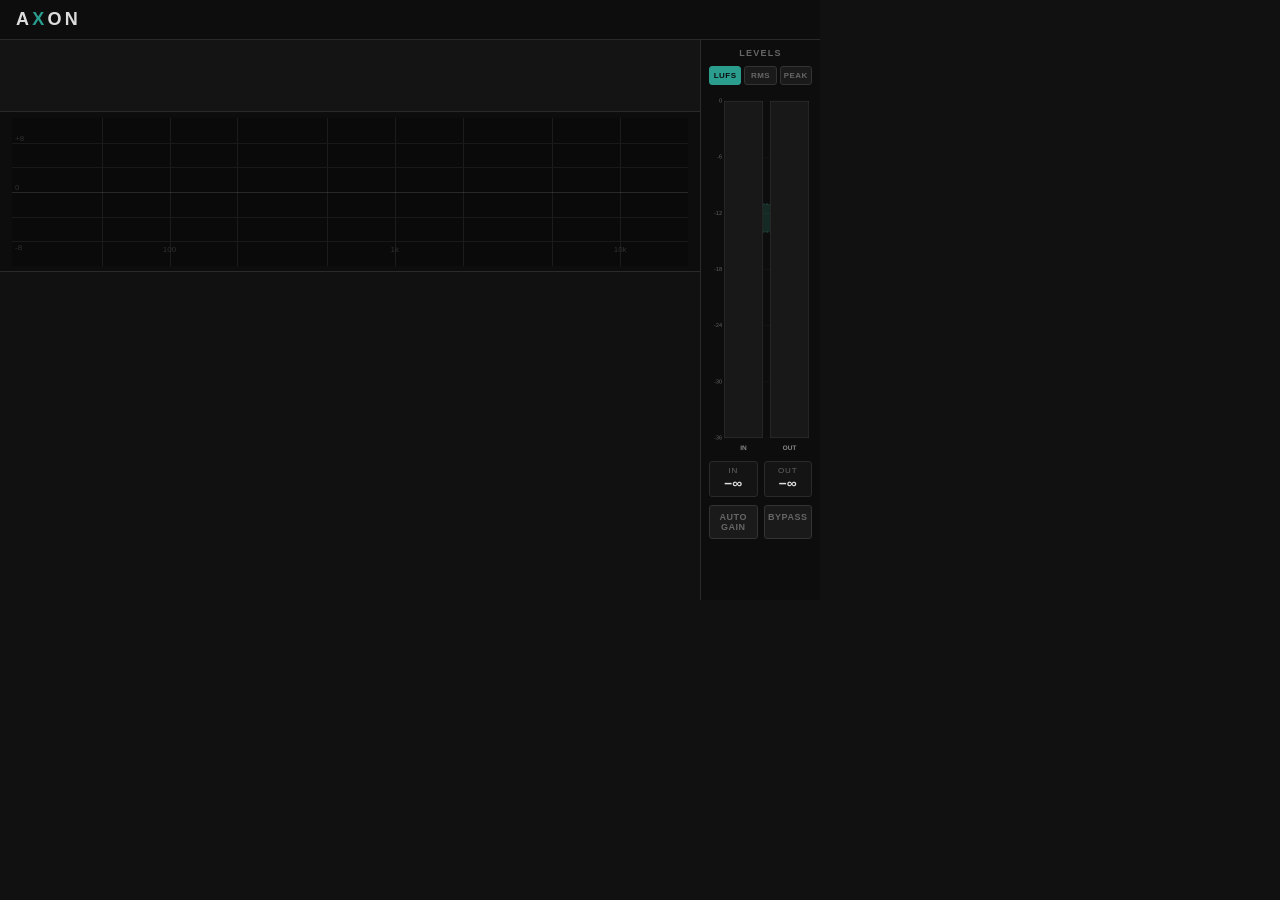
==== native/clap/ui/index.html @ 0d0d36b3 "feat(ssl-eq): port SSL 9000 J channel EQ onto main (before AutoEQ) Re-integrate the SSL channel EQ s" ====
<!DOCTYPE html>
<html lang="en">
<head>
<meta charset="UTF-8">
<meta name="viewport" content="width=device-width, initial-scale=1.0">
<title>Axon</title>
<style>
  *, *::before, *::after { box-sizing: border-box; margin: 0; padding: 0; }

  :root {
    --bg:      #111111;
    --surface: #1e1e1e;
    --border:  #2a2a2a;
    --accent:  #2a9d8f;
    --text:    #dddddd;
    --dim:     #666666;
    --track:   #2a2a2a;
    --danger:  #e76f51;
  }

  html, body {
    width: 820px; height: 600px;
    overflow: hidden;
    background: var(--bg);
    color: var(--text);
    font-family: -apple-system, 'SF Pro Text', 'Helvetica Neue', sans-serif;
    font-size: 11px;
    user-select: none;
    -webkit-user-select: none;
  }

  /* ── Header ─────────────────────────────────────────────── */
  #header {
    display: flex;
    align-items: center;
    justify-content: space-between;
    height: 40px;
    padding: 0 14px 0 16px;
    background: #0d0d0d;
    border-bottom: 1px solid var(--border);
    flex-shrink: 0;
  }
  #logo {
    font-size: 18px;
    font-weight: 700;
    letter-spacing: 0.18em;
    color: var(--text);
  }
  #logo span { color: var(--accent); }
  /* ── Chain strip ─────────────────────────────────────────── */
  #chain {
    display: flex;
    align-items: center;
    height: 72px;
    padding: 0 12px;
    background: #141414;
    border-bottom: 1px solid var(--border);
    gap: 0;
    flex-shrink: 0;
    overflow-x: auto;
  }
  #chain::-webkit-scrollbar { display: none; }

  .arrow {
    color: var(--dim);
    font-size: 14px;
    padding: 0 4px;
    flex-shrink: 0;
  }

  .proc-card {
    display: flex;
    flex-direction: column;
    align-items: center;
    justify-content: center;
    width: 80px;
    height: 52px;
    background: var(--surface);
    border: 1px solid var(--border);
    border-radius: 5px;
    cursor: pointer;
    flex-shrink: 0;
    transition: border-color 0.12s, background 0.12s;
    gap: 5px;
    position: relative;
  }
  .proc-card:hover { background: #252525; }
  .proc-card.selected {
    border-color: var(--accent);
    background: #1a2e2c;
  }
  .proc-card.drag-over { border-color: var(--accent); opacity: 0.7; }
  .proc-card[draggable="true"] { cursor: grab; }

  .proc-name {
    font-size: 9px;
    font-weight: 600;
    letter-spacing: 0.12em;
    color: var(--text);
    text-align: center;
  }
  .proc-dot {
    width: 6px; height: 6px;
    border-radius: 50%;
    background: var(--border);
    transition: background 0.2s;
  }
  .proc-dot.active { background: var(--accent); }

  /* ── Control surface ─────────────────────────────────────── */
  #surface {
    flex: 1;
    display: flex;
    flex-direction: column;
    padding: 14px 20px 12px;
    overflow: hidden;
  }
  #surface-title {
    display: none;        /* redundant with the selected stage tab; reclaim vertical space */
    font-size: 10px;
    font-weight: 600;
    letter-spacing: 0.2em;
    color: var(--dim);
    margin-bottom: 0;
  }
  #controls {
    display: flex;
    flex-wrap: wrap;
    gap: 12px 18px;
    align-items: flex-start;
  }

  /* ── Knob ────────────────────────────────────────────────── */
  .knob-wrap {
    display: flex;
    flex-direction: column;
    align-items: center;
    gap: 4px;
    cursor: ns-resize;
  }
  .knob-wrap svg { display: block; }
  .knob-label {
    font-size: 9px;
    font-weight: 500;
    letter-spacing: 0.08em;
    color: var(--dim);
    text-align: center;
    max-width: 70px;
  }
  .knob-value {
    font-size: 9px;
    font-weight: 600;
    color: var(--accent);
    text-align: center;
    min-height: 12px;
    max-width: 70px;
  }

  /* ── Toggle button (C_L) ─────────────────────────────────── */
  .toggle-wrap {
    display: flex;
    flex-direction: column;
    align-items: center;
    gap: 4px;
  }
  .toggle-btn {
    width: 60px; height: 60px;
    display: flex;
    align-items: center;
    justify-content: center;
    border: 1px solid var(--border);
    border-radius: 5px;
    cursor: pointer;
    font-size: 10px;
    font-weight: 700;
    letter-spacing: 0.1em;
    background: var(--surface);
    color: var(--dim);
    transition: all 0.12s;
  }
  .toggle-btn.on {
    border-color: var(--accent);
    background: #1a2e2c;
    color: var(--accent);
  }
  .toggle-label {
    font-size: 9px;
    font-weight: 500;
    letter-spacing: 0.08em;
    color: var(--dim);
    text-align: center;
  }
  .toggle-value {
    font-size: 9px;
    font-weight: 600;
    color: var(--accent);
    text-align: center;
    min-height: 12px;
  }

  /* ── Spectrum view ───────────────────────────────────────── */
  #spectrum-view {
    height: 160px;
    flex-shrink: 0;
    background: #0d0d0d;
    border-bottom: 1px solid var(--border);
    padding: 6px 12px 6px;
    position: relative;
  }
  #spectrum-canvas {
    display: block;
    width: 676px;
    height: 148px;
  }
  #eq-view-toggle {
    position: absolute;
    top: 8px;
    right: 14px;
    display: none;
    background: #1a1a1a;
    border: 1px solid #333;
    border-radius: 10px;
    padding: 0;
    cursor: pointer;
    font: 8px/1 -apple-system, sans-serif;
    letter-spacing: 0.08em;
    color: #555;
    overflow: hidden;
  }
  #eq-view-toggle span {
    display: inline-block;
    padding: 3px 8px;
    transition: background 0.15s, color 0.15s;
  }
  #eq-view-toggle span.active {
    background: #2a2a2a;
    color: #ccc;
  }

  /* ── Enum picker (e.g. AUTO EQ class) ────────────────────── */
  .enum-wrap {
    display: flex;
    flex-direction: column;
    align-items: center;
    gap: 4px;
    padding: 4px 6px;
    min-width: 96px;
  }
  .enum-select {
    appearance: none;
    -webkit-appearance: none;
    background: var(--surface);
    color: var(--text);
    border: 1px solid var(--border);
    border-radius: 4px;
    padding: 6px 22px 6px 10px;
    font: inherit;
    font-size: 11px;
    letter-spacing: 0.08em;
    cursor: pointer;
    background-image:
      linear-gradient(45deg, transparent 50%, var(--dim) 50%),
      linear-gradient(135deg, var(--dim) 50%, transparent 50%);
    background-position:
      calc(100% - 12px) 50%,
      calc(100% - 7px) 50%;
    background-size: 5px 5px;
    background-repeat: no-repeat;
    width: 100%;
  }
  .enum-select:hover { border-color: var(--accent); }
  .enum-select:focus {
    outline: none;
    border-color: var(--accent);
    background-color: #1a2e2c;
  }
  .enum-label {
    font-size: 9px;
    color: var(--dim);
    letter-spacing: 0.12em;
    text-transform: uppercase;
  }

  /* ── Sat filter display ─────────────────────────────────── */
  #sat-filter-wrap {
    display: none;
    margin-top: 10px;
    flex-shrink: 0;
    border: 1px solid var(--border);
    border-radius: 4px;
    overflow: hidden;
    background: #0d0d0d;
  }
  #sat-filter-canvas { display: block; }
  #lim-viz-wrap {
    display: none;
    margin-top: 10px;
    flex-shrink: 0;
    border: 1px solid var(--border);
    border-radius: 4px;
    overflow: hidden;
    background: #0d0d0d;
  }
  #lim-viz-canvas { display: block; }
  #lim-gr-wrap {
    display: none;
    margin-top: 10px;
    flex-shrink: 0;
    border: 1px solid var(--border);
    border-radius: 4px;
    overflow: hidden;
    background: #0d0d0d;
  }
  #lim-gr-canvas { display: block; }
  #bc-crunch-wrap {
    display: none;
    margin-top: 10px;
    flex-shrink: 0;
    border: 1px solid var(--border);
    border-radius: 4px;
    overflow: hidden;
    background: #0d0d0d;
  }
  #bc-crunch-canvas { display: block; }
  #exc-band-wrap {
    display: none;
    margin-top: 10px;
    flex-shrink: 0;
    border: 1px solid var(--border);
    border-radius: 4px;
    overflow: hidden;
    background: #0d0d0d;
  }
  #exc-band-canvas { display: block; }

  /* ── Layout shell ────────────────────────────────────────── */
  #app {
    display: flex;
    flex-direction: column;
    width: 820px;
    height: 600px;
  }
  /* ── Body row: main column + right-side meter panel ───────── */
  #body-row {
    display: flex;
    flex: 1;
    min-height: 0;
  }
  #main-col {
    width: 700px;
    flex-shrink: 0;
    display: flex;
    flex-direction: column;
    min-height: 0;
  }
  /* ── Meter panel ─────────────────────────────────────────── */
  #meter-panel {
    width: 120px;
    flex-shrink: 0;
    background: #0d0d0d;
    border-left: 1px solid var(--border);
    display: flex;
    flex-direction: column;
    align-items: stretch;
    padding: 8px 8px 10px;
    gap: 8px;
  }
  #meter-title {
    font-size: 9px;
    font-weight: 700;
    letter-spacing: 0.14em;
    color: var(--dim);
    text-align: center;
  }
  #meter-modes {
    display: flex;
    gap: 3px;
  }
  .meter-mode {
    flex: 1;
    font-size: 8px;
    font-weight: 700;
    letter-spacing: 0.06em;
    text-align: center;
    padding: 4px 0;
    background: #1a1a1a;
    border: 1px solid #333;
    border-radius: 3px;
    color: var(--dim);
    cursor: pointer;
  }
  .meter-mode.on {
    color: #0d0d0d;
    background: var(--accent);
    border-color: var(--accent);
  }
  #meter-canvas { display: block; width: 104px; height: 360px; }
  #meter-readouts {
    display: flex;
    gap: 6px;
  }
  .meter-ro {
    flex: 1;
    text-align: center;
    border: 1px solid var(--border);
    border-radius: 3px;
    padding: 4px 0 5px;
    background: #141414;
  }
  .meter-ro .lbl { font-size: 8px; color: var(--dim); letter-spacing: 0.1em; }
  .meter-ro .val { font-size: 14px; font-weight: 700; color: var(--text); font-variant-numeric: tabular-nums; }
  .meter-ro .val.in-zone { color: var(--accent); }
  #meter-toggles { display: flex; gap: 6px; }
  .meter-toggle {
    flex: 1;
    text-align: center;
    font-size: 9px;
    font-weight: 700;
    letter-spacing: 0.06em;
    padding: 6px 0;
    background: #1a1a1a;
    border: 1px solid #333;
    border-radius: 3px;
    color: var(--dim);
    cursor: pointer;
  }
  .meter-toggle.on {
    color: #0d0d0d;
    background: var(--accent);
    border-color: var(--accent);
  }
  /* Bypass is a "monitor raw" state — use the danger hue when active. */
  #bypass-btn.on { background: var(--danger); border-color: var(--danger); }
</style>
</head>
<body>
<div id="app">
  <div id="header">
    <div id="logo">A<span>X</span>ON</div>
  </div>
  <div id="body-row">
   <div id="main-col">
    <div id="chain"></div>
    <div id="spectrum-view">
      <canvas id="spectrum-canvas" width="676" height="148"></canvas>
      <button id="eq-view-toggle" title="Toggle EQ view">
        <span id="eq-view-curve" class="active">CURVE</span><span id="eq-view-bins">BINS</span>
      </button>
    </div>
    <div id="surface">
    <div id="surface-title">SELECT A PROCESSOR</div>
    <div id="controls"></div>
    <div id="sat-filter-wrap">
      <canvas id="sat-filter-canvas" width="660" height="194"></canvas>
    </div>
    <div id="lim-gr-wrap">
      <canvas id="lim-gr-canvas" width="660" height="74"></canvas>
    </div>
    <div id="bc-crunch-wrap">
      <canvas id="bc-crunch-canvas" width="660" height="194"></canvas>
    </div>
    <div id="lim-viz-wrap">
      <canvas id="lim-viz-canvas" width="660" height="108"></canvas>
    </div>
    <div id="exc-band-wrap">
      <canvas id="exc-band-canvas" width="660" height="194"></canvas>
    </div>
    </div>
   </div><!-- /main-col -->
   <div id="meter-panel">
     <div id="meter-title">LEVELS</div>
     <div id="meter-modes">
       <div class="meter-mode on" data-mode="lufs">LUFS</div>
       <div class="meter-mode" data-mode="rms">RMS</div>
       <div class="meter-mode" data-mode="peak">PEAK</div>
     </div>
     <canvas id="meter-canvas" width="208" height="720"></canvas>
     <div id="meter-readouts">
       <div class="meter-ro"><div class="lbl">IN</div><div class="val" id="meter-in-val">–</div></div>
       <div class="meter-ro"><div class="lbl">OUT</div><div class="val" id="meter-out-val">–</div></div>
     </div>
     <div id="meter-toggles">
       <div id="auto-gain-btn" class="meter-toggle" title="Match output loudness to input for fair A/B">AUTO GAIN</div>
       <div id="bypass-btn" class="meter-toggle" title="Audition the raw input (level-aligned, no DAW bypass)">BYPASS</div>
     </div>
   </div><!-- /meter-panel -->
  </div><!-- /body-row -->
</div>

<script>
// ============================================================
// DATA MODEL
// ============================================================

const PROCESSORS = [
  // SSL EQ (id 3) — SSL 9000 J channel EQ; sits before Auto EQ. LF/HF go
  // shelf<->bell via *_BELL; LMF/HMF carry Q; HPF/LPF have on/off + cutoff.
  // SEQ_AUTO/SPLIT/CAL are the Auto-EQ coupling (assist bands absorb the
  // Auto-EQ correction — press CAL to solve).
  { id: 3, name: 'SSL EQ', params: [
      'SEQ_ON',
      'SEQ_HPF_ON', 'SEQ_HPF_F',
      'SEQ_LF_G',  'SEQ_LF_F',  'SEQ_LF_BELL',
      'SEQ_LMF_G', 'SEQ_LMF_F', 'SEQ_LMF_Q',
      'SEQ_HMF_G', 'SEQ_HMF_F', 'SEQ_HMF_Q',
      'SEQ_HF_G',  'SEQ_HF_F',  'SEQ_HF_BELL',
      'SEQ_LPF_ON', 'SEQ_LPF_F',
      'SEQ_DRIVE',
      'SEQ_AUTO', 'SEQ_SPLIT', 'SEQ_CAL',
    ], wetParams: ['SEQ_ON'] },
  { id: 1, name: 'AUTO EQ',   params: ['CLS', 'EQ', 'EQR', 'EQB', 'EQS', 'EQ_ENGINE', 'EQ_RENDER', 'EQ0','EQ1','EQ2','EQ3','EQ4'], wetParams: ['EQ'] },
  // SATURATOR (id 2) removed from the chain for now — kept in the DSP/code,
  // just not exposed here. Re-add this entry + put 2 back in the order to restore.
  { id: 4, name: 'BUS COMP',  params: ['SSC', 'SSC_IN'],          wetParams: ['SSC'] },
  { id: 6, name: 'BASS MONO', params: ['BMI', 'BMF'],                   wetParams: ['BMI'] },
  // HARMONICS (id 7) removed from the chain for now — kept in the DSP/code
  // (MultibandExciter, the stage case, drawExcBand/buildListenButton, EXC_*
  // params), just not exposed here. Re-add this entry + put 7 back in the order
  // (and bump kNumStages) to restore.
  // { id: 7, name: 'HARMONICS', params: ['EXC_ON','EXC_WARM','EXC_PRES'], wetParams: ['EXC_ON'] },
  { id: 8, name: 'REVERB',    params: ['RVB_MIX','RVB_SIZE','RVB_WIDTH','RVB_DAMP','RVB_LOWCUT'], wetParams: ['RVB_MIX'] },
  { id: 9, name: 'WIDENER',   params: ['WID_ON','WID_AMT','WID_FREQ','WID_AIR'], wetParams: ['WID_ON'] },
  { id: 5, name: 'LIMITER',   params: ['MLD', 'MLC', 'MLG', 'MLS', 'MLA'], wetParams: ['MLI'] },
];

// Runtime state
let paramMeta   = {};   // id → { name, min, max, def, unit }
let paramValues = {};   // id → float
let procOrder   = [6,3,1,8,9,4,5];
let selectedProc = 6;

// ============================================================
// VALUE FORMATTING
// ============================================================

function formatValue(id, val) {
  const m = paramMeta[id];
  if (!m) return val.toFixed(2);
  const unit = m.unit;

  if (unit === 'enum' && Array.isArray(m.enumOptions) && m.enumOptions.length) {
    const idx = Math.max(0, Math.min(m.enumOptions.length - 1, Math.round(val)));
    return prettyEnum(m.enumOptions[idx]);
  }
  if (unit === 'dB') {
    const s = val >= 0 ? '+' : '';
    return `${s}${val.toFixed(1)} dB`;
  }
  if (unit === 'LUFS') return `${val.toFixed(1)} L`;
  if (unit === 'Hz')   return `${val.toFixed(2)} Hz`;
  if (unit === 'ms')   return `${Math.round(val)} ms`;
  if (unit === 'switch') return val >= 0.5 ? 'LIMIT' : 'COMP';
  if (unit === '' && m.max <= 1) return `${Math.round(val * 100)}%`;
  return val.toFixed(2);
}

// Display label for an enum option (e.g. 'full_mix' → 'FULL MIX').
function prettyEnum(s) {
  if (typeof s !== 'string') return String(s);
  return s.replace(/_/g, ' ').toUpperCase();
}

// ============================================================
// HOST COMMUNICATION
// ============================================================

function sendParam(id, value) {
  if (window.webkit && window.webkit.messageHandlers && window.webkit.messageHandlers.axon) {
    window.webkit.messageHandlers.axon.postMessage({ type: 'setParam', id, value });
  }
  paramValues[id] = value;
  refreshKnob(id);
  refreshChain();
}

function sendOrderToHost(visibleOrder) {
  if (window.webkit && window.webkit.messageHandlers && window.webkit.messageHandlers.axon) {
    // All stages are freely reorderable; send the order as-is.
    window.webkit.messageHandlers.axon.postMessage({ type: 'reorder', order: [...visibleOrder] });
  }
}

// ============================================================
// KNOB SVG
// ============================================================

const KNOB_R   = 26;
const KNOB_CX  = 30;
const KNOB_CY  = 32;
const ARC_MIN  = -135; // degrees from top (clock-wise from bottom-left)
const ARC_MAX  =  135;

function degToRad(d) { return d * Math.PI / 180; }

// Polar helper — angle 0 = top, positive = clockwise
function polarPt(cx, cy, r, angleDeg) {
  const rad = degToRad(angleDeg - 90);
  return [cx + r * Math.cos(rad), cy + r * Math.sin(rad)];
}

function describeArc(cx, cy, r, startDeg, endDeg) {
  if (Math.abs(endDeg - startDeg) >= 360) {
    // Full circle
    return `M ${cx - r} ${cy} A ${r} ${r} 0 1 1 ${cx + r} ${cy} A ${r} ${r} 0 1 1 ${cx - r} ${cy}`;
  }
  const [sx, sy] = polarPt(cx, cy, r, startDeg);
  const [ex, ey] = polarPt(cx, cy, r, endDeg);
  const large    = (endDeg - startDeg + 360) % 360 > 180 ? 1 : 0;
  return `M ${sx} ${sy} A ${r} ${r} 0 ${large} 1 ${ex} ${ey}`;
}

function normalise(id) {
  const m = paramMeta[id];
  if (!m || m.max === m.min) return 0;
  return Math.max(0, Math.min(1, (paramValues[id] - m.min) / (m.max - m.min)));
}

function buildKnobSVG(id) {
  const t   = normalise(id);
  const ang = ARC_MIN + t * (ARC_MAX - ARC_MIN);

  const trackPath = describeArc(KNOB_CX, KNOB_CY, KNOB_R, ARC_MIN, ARC_MAX);
  const fillPath  = Math.abs(ang - ARC_MIN) < 1
    ? ''
    : describeArc(KNOB_CX, KNOB_CY, KNOB_R, ARC_MIN, ang);

  const [dx, dy] = polarPt(KNOB_CX, KNOB_CY, KNOB_R, ang);

  return `<svg width="60" height="64" viewBox="0 0 60 64" xmlns="http://www.w3.org/2000/svg">
    <path d="${trackPath}" fill="none" stroke="#2a2a2a" stroke-width="3" stroke-linecap="round"/>
    ${fillPath ? `<path d="${fillPath}" fill="none" stroke="#2a9d8f" stroke-width="3" stroke-linecap="round"/>` : ''}
    <circle cx="${KNOB_CX}" cy="${KNOB_CY}" r="14" fill="#1e1e1e" stroke="#333" stroke-width="1"/>
    <circle cx="${dx.toFixed(2)}" cy="${dy.toFixed(2)}" r="2.5" fill="#fff"/>
  </svg>`;
}

// ============================================================
// KNOB INTERACTION
// ============================================================

let activeDrag = null; // { id, startY, startVal, norm }

function clamp(v, lo, hi) { return Math.max(lo, Math.min(hi, v)); }

function onKnobMouseDown(e, id) {
  e.preventDefault();
  const m = paramMeta[id];
  if (!m) return;
  activeDrag = {
    id,
    startY:   e.clientY,
    startVal: paramValues[id] ?? m.def,
  };
  window.addEventListener('mousemove', onKnobMouseMove, { passive: false });
  window.addEventListener('mouseup',   onKnobMouseUp);
}

function onKnobMouseMove(e) {
  if (!activeDrag) return;
  e.preventDefault();
  const { id, startY, startVal } = activeDrag;
  const m = paramMeta[id];
  const dy = startY - e.clientY; // up = positive
  const delta = dy / 200 * (m.max - m.min);
  const newVal = clamp(startVal + delta, m.min, m.max);
  paramValues[id] = newVal;
  refreshKnob(id);
  refreshChain();
  sendParam(id, newVal);
}

function onKnobMouseUp() {
  activeDrag = null;
  window.removeEventListener('mousemove', onKnobMouseMove);
  window.removeEventListener('mouseup',   onKnobMouseUp);
}

function onKnobDblClick(id) {
  const m = paramMeta[id];
  if (!m) return;
  paramValues[id] = m.def;
  sendParam(id, m.def);
  refreshKnob(id);
  refreshChain();
}

// Refresh a single knob's SVG and value text in-place
function refreshKnob(id) {
  const el = document.querySelector(`.knob-wrap[data-id="${id}"]`);
  if (!el) return;
  el.querySelector('svg').outerHTML; // force query
  const svgSlot = el.querySelector('.knob-svg-slot');
  if (svgSlot) svgSlot.innerHTML = buildKnobSVG(id);
  const valEl = el.querySelector('.knob-value');
  if (valEl) valEl.textContent = formatValue(id, paramValues[id] ?? paramMeta[id]?.def ?? 0);
}

// ============================================================
// TOGGLE INTERACTION (C_L)
// ============================================================

function onToggleClick(id) {
  const m = paramMeta[id];
  if (!m) return;
  const cur = paramValues[id] ?? m.def;
  const next = cur >= 0.5 ? 0 : 1;
  paramValues[id] = next;
  sendParam(id, next);
  refreshToggle(id);
  refreshChain();                     // wet/enable toggles drive the active dot
  // Dynamic toggle relabels the Attack/Release knobs — rebuild the surface.
  if (id === 'MLA') renderSurface();
}

// Off/on labels for a toggle control.
function toggleLabels(id) {
  if (id === 'C_L') return ['COMP', 'LIMIT'];
  if (id === 'MLA') return ['EVEN', 'DYNAMIC'];
  if (id === 'EQ_ENGINE') return ['NEURAL', 'ADAPTIVE'];
  if (id === 'EQ_RENDER') return ['STFT', 'IIR'];
  // SSL EQ: LF/HF shape switch and the momentary coupling recalibrate.
  if (id === 'SEQ_LF_BELL' || id === 'SEQ_HF_BELL') return ['SHELF', 'BELL'];
  if (id === 'SEQ_CAL') return ['IDLE', 'CALIBRATE'];
  return ['OFF', 'ON'];
}

// Mode-aware knob label: in the limiter's Dynamic mode the adaptive controls
// drive the brickwall attack/release, so relabel them to match.
function knobLabel(id) {
  const m = paramMeta[id];
  const dyn = (paramValues['MLA'] ?? (paramMeta['MLA'] ? paramMeta['MLA'].def : 0)) >= 0.5;
  if (dyn && id === 'MLG') return 'Attack';
  if (dyn && id === 'MLS') return 'Release';
  return m ? m.name : id;
}

function refreshToggle(id) {
  const el = document.querySelector(`.toggle-wrap[data-id="${id}"]`);
  if (!el) return;
  const val = paramValues[id] ?? 0;
  const btn  = el.querySelector('.toggle-btn');
  const valEl = el.querySelector('.toggle-value');
  const offL = el.dataset.off || 'OFF', onL = el.dataset.on || 'ON';
  const isOn = val >= 0.5;
  btn.textContent = isOn ? onL : offL;
  btn.classList.toggle('on', isOn);
  if (valEl) valEl.textContent = isOn ? onL : offL;
}

// ============================================================
// ENUM PICKER (e.g. AUTO EQ class)
// ============================================================

function buildEnumPicker(id) {
  const m = paramMeta[id];
  const wrap = document.createElement('div');
  wrap.className = 'enum-wrap';
  wrap.dataset.id = id;

  const cur = paramValues[id] ?? m.def;
  const idx = Math.max(0, Math.min(m.enumOptions.length - 1, Math.round(cur)));

  const select = document.createElement('select');
  select.className = 'enum-select';
  m.enumOptions.forEach((opt, i) => {
    const option = document.createElement('option');
    option.value = String(i);
    option.textContent = prettyEnum(opt);
    if (i === idx) option.selected = true;
    select.appendChild(option);
  });
  select.addEventListener('change', () => {
    const v = parseInt(select.value, 10);
    if (Number.isFinite(v)) {
      paramValues[id] = v;
      sendParam(id, v);
    }
  });

  const label = document.createElement('div');
  label.className = 'enum-label';
  label.textContent = m.name;

  wrap.appendChild(select);
  wrap.appendChild(label);
  return wrap;
}

function refreshEnum(id) {
  const el = document.querySelector(`.enum-wrap[data-id="${id}"]`);
  if (!el) return;
  const m = paramMeta[id];
  if (!m || !Array.isArray(m.enumOptions)) return;
  const select = el.querySelector('select.enum-select');
  if (!select) return;
  const cur = paramValues[id] ?? m.def;
  const idx = Math.max(0, Math.min(m.enumOptions.length - 1, Math.round(cur)));
  if (select.selectedIndex !== idx) select.selectedIndex = idx;
}

// ============================================================
// BUILD CONTROL FOR A PARAM
// ============================================================

function buildControl(id) {
  const m = paramMeta[id];
  if (!m) return null;

  if (m.unit === 'enum' && Array.isArray(m.enumOptions) && m.enumOptions.length) {
    return buildEnumPicker(id);
  }

  if (id === 'C_L' || m.unit === 'switch') {
    // Toggle button (on/off, with id-specific labels).
    const [offL, onL] = toggleLabels(id);
    const wrap = document.createElement('div');
    wrap.className = 'toggle-wrap';
    wrap.dataset.id = id;
    wrap.dataset.off = offL;
    wrap.dataset.on  = onL;

    const val = paramValues[id] ?? m.def;
    const isOn = val >= 0.5;

    wrap.innerHTML = `
      <div class="toggle-btn${isOn ? ' on' : ''}">${isOn ? onL : offL}</div>
      <div class="toggle-label">${m.name}</div>
      <div class="toggle-value">${isOn ? onL : offL}</div>
    `;
    wrap.querySelector('.toggle-btn').addEventListener('click', () => onToggleClick(id));
    return wrap;
  }

  // Standard knob
  const wrap = document.createElement('div');
  wrap.className = 'knob-wrap';
  wrap.dataset.id = id;

  const val = paramValues[id] ?? m.def;
  wrap.innerHTML = `
    <div class="knob-svg-slot">${buildKnobSVG(id)}</div>
    <div class="knob-label">${knobLabel(id)}</div>
    <div class="knob-value">${formatValue(id, val)}</div>
  `;

  wrap.addEventListener('mousedown', e => onKnobMouseDown(e, id));
  wrap.addEventListener('dblclick',  () => onKnobDblClick(id));

  return wrap;
}

// ============================================================
// RENDER CONTROL SURFACE
// ============================================================

// HARMONICS "LISTEN": press-and-hold to solo the added harmonics (EXC_SOLO is a
// momentary switch). Held while the mouse is down; released on any window mouseup
// (so dragging off the button still releases). The window listener is wired once.
let _excSoloBtn = null;
function _excSoloSet(on) {
  if (!_excSoloBtn) return;
  paramValues['EXC_SOLO'] = on ? 1 : 0;
  sendParam('EXC_SOLO', on ? 1 : 0);
  _excSoloBtn.classList.toggle('on', on);
  const v = _excSoloBtn.parentElement && _excSoloBtn.parentElement.querySelector('.toggle-value');
  if (v) v.textContent = on ? 'SOLO' : 'hold';
}
function buildListenButton() {
  const wrap = document.createElement('div');
  wrap.className = 'toggle-wrap';
  wrap.innerHTML = `
    <div class="toggle-btn">LISTEN</div>
    <div class="toggle-label">Solo Harmonics</div>
    <div class="toggle-value">hold</div>`;
  _excSoloBtn = wrap.querySelector('.toggle-btn');
  _excSoloBtn.addEventListener('mousedown', e => { e.preventDefault(); _excSoloSet(true); });
  if (!window._excSoloWired) {
    window._excSoloWired = true;
    window.addEventListener('mouseup', () => _excSoloSet(false));
    window.addEventListener('blur',    () => _excSoloSet(false));
  }
  return wrap;
}

function renderSurface() {
  const proc = PROCESSORS.find(p => p.id === selectedProc);
  const title = document.getElementById('surface-title');
  const controls = document.getElementById('controls');
  const satWrap = document.getElementById('sat-filter-wrap');
  controls.innerHTML = '';

  if (!proc) {
    title.textContent = 'SELECT A PROCESSOR';
    satWrap.style.display = 'none';
    return;
  }

  title.textContent = proc.name;

  for (const id of proc.params) {
    const ctrl = buildControl(id);
    if (ctrl) controls.appendChild(ctrl);
  }

  // HARMONICS: press-and-hold "LISTEN" — momentary solo of the added harmonics.
  if (proc.id === 7) controls.appendChild(buildListenButton());

  const showFilter = selectedProc === 2;
  satWrap.style.display = showFilter ? 'block' : 'none';
  if (showFilter) drawSatFilter();

  const limWrap = document.getElementById('lim-viz-wrap');
  const showLim = selectedProc === 5;
  limWrap.style.display = showLim ? 'block' : 'none';
  const limGrWrap = document.getElementById('lim-gr-wrap');
  if (limGrWrap) limGrWrap.style.display = showLim ? 'block' : 'none';
  if (showLim) { drawLimViz(); drawLimGR(); }

  const bcWrap = document.getElementById('bc-crunch-wrap');
  const showBc = selectedProc === 4;   // Bus Comp = StageID 4
  if (bcWrap) bcWrap.style.display = showBc ? 'block' : 'none';
  if (showBc) drawBusCompCrunch();

  const excWrap = document.getElementById('exc-band-wrap');
  const showExc = selectedProc === 7;
  excWrap.style.display = showExc ? 'block' : 'none';
  if (showExc) drawExcBand();
}

// ============================================================
// SAT FILTER DISPLAY
// ============================================================

const SAT_FLO = 20, SAT_FHI = 20000, SAT_SR = 44100;

function satFreqToX(f, W) {
  return (Math.log10(f / SAT_FLO) / Math.log10(SAT_FHI / SAT_FLO)) * W;
}
function satXToFreq(x, W) {
  return SAT_FLO * Math.pow(SAT_FHI / SAT_FLO, Math.max(0, Math.min(1, x / W)));
}

let satFilterDrag = null; // 'HPF' | 'LPF' | null

function drawSatFilter() {
  const canvas = document.getElementById('sat-filter-canvas');
  if (!canvas) return;
  const W = canvas.width, H = canvas.height;
  const ctx = canvas.getContext('2d');

  ctx.fillStyle = '#0a0a0a';
  ctx.fillRect(0, 0, W, H);

  const DB_BOT = -48;
  const freqToX = f => satFreqToX(f, W);
  const dbToY   = db => (db / DB_BOT) * H;  // 0 dB → top (y=0), -48 dB → bottom (y=H)

  // Vertical frequency grid
  ctx.strokeStyle = '#1c1c1c';
  ctx.lineWidth = 1;
  ctx.setLineDash([]);
  [50, 100, 200, 500, 1000, 2000, 5000, 10000].forEach(f => {
    const x = Math.round(freqToX(f)) + 0.5;
    ctx.beginPath(); ctx.moveTo(x, 0); ctx.lineTo(x, H); ctx.stroke();
  });

  // Horizontal dB grid
  ctx.strokeStyle = '#191919';
  [-12, -24, -36].forEach(db => {
    const y = Math.round(dbToY(db)) + 0.5;
    ctx.beginPath(); ctx.moveTo(0, y); ctx.lineTo(W, y); ctx.stroke();
  });

  // Labels — frequency
  ctx.font = '8px -apple-system, sans-serif';
  ctx.fillStyle = '#2e2e2e';
  ctx.textAlign = 'center';
  [[100,'100'],[1000,'1k'],[10000,'10k']].forEach(([f, lbl]) => {
    ctx.fillText(lbl, freqToX(f), H - 3);
  });
  // Labels — dB
  ctx.textAlign = 'left';
  ctx.fillStyle = '#2e2e2e';
  [[-12,'-12'],[-24,'-24']].forEach(([db, lbl]) => {
    ctx.fillText(lbl, 3, dbToY(db) - 2);
  });

  // ── 1st-order bilinear HPF coefficients (matches C++) ─────
  const hpfHz = paramValues['SHF'] ?? (paramMeta['SHF']?.def ?? 20);
  const hK = Math.tan(Math.PI * hpfHz / SAT_SR);
  const hn = 1 / (1 + hK);
  const hB0 = hn, hB1 = -hn, hA1 = (hK - 1) * hn;

  // ── 1st-order bilinear LPF coefficients ───────────────────
  const lpfHz = paramValues['SLF'] ?? (paramMeta['SLF']?.def ?? 20000);
  const lK = Math.tan(Math.PI * lpfHz / SAT_SR);
  const ln = 1 / (1 + lK);
  const lB0 = lK * ln, lB1 = lK * ln, lA1 = (lK - 1) * ln;

  // 1st-order freq response (b2=a2=0 reduces to this form)
  function fo1Db(f, b0, b1, a1) {
    const w  = 2 * Math.PI * f / SAT_SR;
    const cw = Math.cos(w), sw = Math.sin(w);
    const nR = b0 + b1 * cw, nI = b1 * sw;
    const dR = 1  + a1 * cw, dI = a1 * sw;
    return 10 * Math.log10(Math.max((nR*nR+nI*nI)/(dR*dR+dI*dI), 1e-20));
  }

  const NPTS = 300;
  const xs = new Float32Array(NPTS);
  const ys = new Float32Array(NPTS);
  for (let i = 0; i < NPTS; i++) {
    const f  = SAT_FLO * Math.pow(SAT_FHI / SAT_FLO, i / (NPTS - 1));
    const db = fo1Db(f, hB0, hB1, hA1) + fo1Db(f, lB0, lB1, lA1);
    xs[i] = freqToX(f);
    ys[i] = dbToY(Math.max(DB_BOT, db));
  }

  // Stopband fill (above curve → subtle warm tint; regions below 0 dB where signal is cut)
  ctx.beginPath();
  ctx.moveTo(0, 0);
  for (let i = 0; i < NPTS; i++) ctx.lineTo(xs[i], ys[i]);
  ctx.lineTo(W, 0);
  ctx.closePath();
  ctx.fillStyle = 'rgba(231,111,81,0.08)';
  ctx.fill();

  // Passband fill (below curve → teal tint; region where signal passes through at ~0 dB)
  ctx.beginPath();
  ctx.moveTo(0, H);
  for (let i = 0; i < NPTS; i++) ctx.lineTo(xs[i], ys[i]);
  ctx.lineTo(W, H);
  ctx.closePath();
  ctx.fillStyle = 'rgba(42,157,143,0.12)';
  ctx.fill();

  // Curve line
  ctx.save();
  ctx.shadowBlur  = 6;
  ctx.shadowColor = '#2a9d8f';
  ctx.strokeStyle = '#2a9d8f';
  ctx.lineWidth   = 1.5;
  ctx.setLineDash([]);
  ctx.beginPath();
  for (let i = 0; i < NPTS; i++) i === 0 ? ctx.moveTo(xs[i], ys[i]) : ctx.lineTo(xs[i], ys[i]);
  ctx.stroke();
  ctx.restore();

  // Dashed verticals at cutoffs
  const hpfX = freqToX(hpfHz);
  const lpfX = freqToX(lpfHz);
  ctx.lineWidth = 1;
  ctx.setLineDash([3, 3]);

  ctx.strokeStyle = 'rgba(42,157,143,0.45)';
  ctx.beginPath(); ctx.moveTo(hpfX + 0.5, 0); ctx.lineTo(hpfX + 0.5, H); ctx.stroke();

  ctx.strokeStyle = 'rgba(231,111,81,0.45)';
  ctx.beginPath(); ctx.moveTo(lpfX + 0.5, 0); ctx.lineTo(lpfX + 0.5, H); ctx.stroke();

  ctx.setLineDash([]);

  // Drag handles — circles at top of each cutoff line
  const HR = 5;
  ctx.lineWidth = 1.5;

  ctx.fillStyle   = 'rgba(42,157,143,0.85)';
  ctx.strokeStyle = '#2a9d8f';
  ctx.beginPath(); ctx.arc(hpfX, HR + 2, HR, 0, 2 * Math.PI);
  ctx.fill(); ctx.stroke();

  ctx.fillStyle   = 'rgba(231,111,81,0.85)';
  ctx.strokeStyle = '#e76f51';
  ctx.beginPath(); ctx.arc(lpfX, HR + 2, HR, 0, 2 * Math.PI);
  ctx.fill(); ctx.stroke();

  // Cutoff frequency labels (below handle)
  ctx.font = '8px -apple-system, sans-serif';
  ctx.fillStyle = 'rgba(42,157,143,0.85)';
  const hpfLbl = hpfHz < 1000 ? `${Math.round(hpfHz)} Hz` : `${(hpfHz/1000).toFixed(1)} kHz`;
  ctx.textAlign = hpfX > W * 0.85 ? 'right' : 'left';
  ctx.fillText(hpfLbl, hpfX + (hpfX > W * 0.85 ? -7 : 7), 22);

  ctx.fillStyle = 'rgba(231,111,81,0.85)';
  const lpfLbl = lpfHz < 1000 ? `${Math.round(lpfHz)} Hz` : `${(lpfHz/1000).toFixed(1)} kHz`;
  ctx.textAlign = lpfX < W * 0.15 ? 'left' : 'right';
  ctx.fillText(lpfLbl, lpfX + (lpfX < W * 0.15 ? 7 : -7), 22);

  // Corner tags
  ctx.font = '7px -apple-system, sans-serif';
  ctx.textAlign = 'left';
  ctx.fillStyle = '#333';
  ctx.fillText('HPF', 5, 10);
  ctx.textAlign = 'right';
  ctx.fillText('LPF', W - 5, 10);
}

// Drag interactivity for sat filter canvas
(function() {
  const canvas = document.getElementById('sat-filter-canvas');
  if (!canvas) return;

  function clientToCanvasX(e) {
    const rect = canvas.getBoundingClientRect();
    return (e.clientX - rect.left) * canvas.width / rect.width;
  }
  function hitTest(cx) {
    const hpfHz = paramValues['SHF'] ?? (paramMeta['SHF']?.def ?? 20);
    const lpfHz = paramValues['SLF'] ?? (paramMeta['SLF']?.def ?? 20000);
    if (Math.abs(cx - satFreqToX(hpfHz, canvas.width)) < 14) return 'HPF';
    if (Math.abs(cx - satFreqToX(lpfHz, canvas.width)) < 14) return 'LPF';
    return null;
  }

  canvas.addEventListener('mousedown', (e) => {
    satFilterDrag = hitTest(clientToCanvasX(e));
    if (satFilterDrag) e.preventDefault();
  });

  canvas.addEventListener('mousemove', (e) => {
    const cx = clientToCanvasX(e);
    canvas.style.cursor = (hitTest(cx) || satFilterDrag) ? 'ew-resize' : 'default';
    if (!satFilterDrag) return;
    const f = satXToFreq(cx, canvas.width);
    if (satFilterDrag === 'HPF') {
      const m = paramMeta['SHF'];
      const v = Math.max(m?.min ?? 20, Math.min(m?.max ?? 500, f));
      paramValues['SHF'] = v;
      sendParam('SHF', v);
    } else {
      const m = paramMeta['SLF'];
      const v = Math.max(m?.min ?? 1000, Math.min(m?.max ?? 20000, f));
      paramValues['SLF'] = v;
      sendParam('SLF', v);
    }
    drawSatFilter();
  });

  window.addEventListener('mouseup', () => { satFilterDrag = null; });
})();

// ============================================================
// EXCITER BAND DISPLAY
// ============================================================
// Shows the excited band (drag the Frequency / Tame edges) on a log axis, plus
// a LIVE overlay of what the exciter is actually adding — computed as the
// per-stage spectrum delta (after-exciter minus before-exciter), so you can see
// which region is being excited the most and how the band edges shape it.

// Latest spectrum frame, cached by drawSpectrum so the band display can draw
// across frames and on band-edge drags.
let excLastSpec = null;

// Latest DIRECT exciter wet-spectrum frame (window.axonExciter): the magnitude
// (dBFS) of exactly what the exciter ADDS, at log-spaced 20 Hz–20 kHz points.
// This is what drawExcBand's amber overlay plots.
let excWetSpec = null;

// ── Crossover comb-transfer helpers (analytic, see drawExcBand) ──────────
// 2nd-order Butterworth biquads matching exciter.hpp's design_hpf_/design_lpf_
// (RBJ, Q=1/√2), and the complex frequency response of a normalized biquad.
function excBiquadHPF(fc, sr) {
  const w0 = 2 * Math.PI * fc / sr, cw = Math.cos(w0), sw = Math.sin(w0);
  const alpha = sw / (2 * 0.70710678), a0 = 1 + alpha;
  return { b0: (1 + cw) / 2 / a0, b1: -(1 + cw) / a0, b2: (1 + cw) / 2 / a0,
           a1: -2 * cw / a0, a2: (1 - alpha) / a0 };
}
function excBiquadLPF(fc, sr) {
  const w0 = 2 * Math.PI * fc / sr, cw = Math.cos(w0), sw = Math.sin(w0);
  const alpha = sw / (2 * 0.70710678), a0 = 1 + alpha;
  return { b0: (1 - cw) / 2 / a0, b1: (1 - cw) / a0, b2: (1 - cw) / 2 / a0,
           a1: -2 * cw / a0, a2: (1 - alpha) / a0 };
}
function excBiquadResp(c, w) {  // complex H(e^{jw}) of a normalized biquad
  const c1 = Math.cos(w), s1 = Math.sin(w), c2 = Math.cos(2 * w), s2 = Math.sin(2 * w);
  const nr = c.b0 + c.b1 * c1 + c.b2 * c2, ni = -(c.b1 * s1 + c.b2 * s2);
  const dr = 1 + c.a1 * c1 + c.a2 * c2, di = -(c.a1 * s1 + c.a2 * s2);
  const dd = dr * dr + di * di;
  return { re: (nr * dr + ni * di) / dd, im: (ni * dr - nr * di) / dd };
}

function drawExcBand() {
  const canvas = document.getElementById('exc-band-canvas');
  if (!canvas) return;
  const W = canvas.width, H = canvas.height;
  const ctx = canvas.getContext('2d');
  const freqToX = f => satFreqToX(f, W);   // shared 20 Hz–20 kHz log mapping

  ctx.fillStyle = '#0a0a0a';
  ctx.fillRect(0, 0, W, H);

  // Frequency grid + labels.
  ctx.strokeStyle = '#1c1c1c';
  ctx.lineWidth = 1;
  ctx.setLineDash([]);
  [50, 100, 200, 500, 1000, 2000, 5000, 10000].forEach(f => {
    const x = Math.round(freqToX(f)) + 0.5;
    ctx.beginPath(); ctx.moveTo(x, 0); ctx.lineTo(x, H); ctx.stroke();
  });
  ctx.font = '8px -apple-system, sans-serif';
  ctx.fillStyle = '#2e2e2e';
  ctx.textAlign = 'center';
  [[100,'100'],[1000,'1k'],[10000,'10k']].forEach(([f, lbl]) => {
    ctx.fillText(lbl, freqToX(f), H - 3);
  });

  // ── Fixed HARMONICS zones ──────────────────────────────────────────────
  // Warmth excites the low-mids (even/2nd → body); Presence the highs
  // (even+odd → air). The 1–3.5 kHz mid gap is left untouched by design.
  const WARM_LO = 100, WARM_HI = 1000, PRES_LO = 3500, PRES_HI = 16500;
  const AMBER = 'rgba(249,199,79,', CYAN = 'rgba(120,200,255,';
  const warmX0 = freqToX(WARM_LO), warmX1 = freqToX(WARM_HI);
  const presX0 = freqToX(PRES_LO), presX1 = freqToX(PRES_HI);
  const warm = paramValues['EXC_WARM'] ?? (paramMeta['EXC_WARM']?.def ?? 0);
  const pres = paramValues['EXC_PRES'] ?? (paramMeta['EXC_PRES']?.def ?? 0);
  // Zone tint brightens with its knob, so engagement is visible even on dark/
  // quiet material where the live excitation is faint (presence on a dark master
  // can sit near −70 dBFS).
  ctx.fillStyle = AMBER + (0.04 + 0.16 * warm) + ')'; ctx.fillRect(warmX0, 0, warmX1 - warmX0, H);
  ctx.fillStyle = CYAN  + (0.04 + 0.16 * pres) + ')'; ctx.fillRect(presX0, 0, presX1 - presX0, H);

  // ── Live added-harmonic overlay per band (DIRECT wet-spectrum) ──────────
  // The DSP taps each band's actual WET contribution, FFT + EMA-smooths it, and
  // streams a log-spaced dBFS array (warm / pres) via window.axonExciter. We draw
  // THAT directly: the glow in each zone is exactly what that knob adds NOW, so
  // it breathes with the program. Below/above each band the wet is ~0 → floor.
  const EXC_FLO = 20, EXC_FHI = 20000;
  const FLOOR = -90, CEIL = -30;   // wide/low window so faint presence shows
  const yFor = db => { const h = Math.max(0, Math.min(1, (db - FLOOR) / (CEIL - FLOOR))); return H - h * H; };
  const drawFill = (arr, rgb) => {
    if (!Array.isArray(arr) || arr.length < 2) return false;
    const N = arr.length; let any = false;
    ctx.beginPath(); ctx.moveTo(0, H);
    for (let i = 0; i < N; i++) {
      const f = EXC_FLO * Math.pow(EXC_FHI / EXC_FLO, i / (N - 1));
      const db = arr[i] ?? -120; if (db > FLOOR + 0.5) any = true;
      ctx.lineTo(freqToX(f), yFor(db));
    }
    ctx.lineTo(W, H); ctx.closePath();
    ctx.save(); ctx.shadowBlur = 8; ctx.shadowColor = rgb + '1)';
    ctx.fillStyle = rgb + '0.28)'; ctx.fill();
    ctx.strokeStyle = rgb + '0.85)'; ctx.lineWidth = 1.5; ctx.stroke();
    ctx.restore();
    return any;
  };
  let drew = false;
  if (excWetSpec && excWetSpec.active) {
    if (warm > 0) drew = drawFill(excWetSpec.warm, AMBER) || drew;
    if (pres > 0) drew = drawFill(excWetSpec.pres, CYAN) || drew;
  }
  if (!drew) {
    ctx.font = '8px -apple-system, sans-serif';
    ctx.fillStyle = '#3a3a3a'; ctx.textAlign = 'center';
    ctx.fillText((warm > 0 || pres > 0) ? 'play audio to see harmonics'
                                        : 'raise Warmth or Presence', W / 2, H / 2);
  }

  // ── Zone labels ─────────────────────────────────────────────────────────
  ctx.font = '8px -apple-system, sans-serif';
  ctx.fillStyle = AMBER + '0.8)'; ctx.textAlign = 'center';
  ctx.fillText('WARMTH', (warmX0 + warmX1) / 2, 12);
  ctx.fillStyle = CYAN + '0.8)';
  ctx.fillText('PRESENCE', (presX0 + presX1) / 2, 12);
}

// (HARMONICS has fixed Warmth/Presence zones — no draggable band edges.)

// ============================================================
// CHAIN STRIP
// ============================================================

function isProcActive(proc) {
  return proc.wetParams.some(id => {
    const m = paramMeta[id];
    const v = paramValues[id] ?? (m ? m.def : 0);
    return v > 0;
  });
}

let dragSrcIndex = null;

function renderChain() {
  const chain = document.getElementById('chain');
  chain.innerHTML = '';

  procOrder.forEach((procId, i) => {
    if (i > 0) {
      const arrow = document.createElement('span');
      arrow.className = 'arrow';
      arrow.textContent = '›';
      chain.appendChild(arrow);
    }

    const proc   = PROCESSORS.find(p => p.id === procId);
    const active = isProcActive(proc);

    const card = document.createElement('div');
    card.className = 'proc-card' + (procId === selectedProc ? ' selected' : '');
    card.draggable  = true;
    card.dataset.index = i;

    card.innerHTML = `
      <div class="proc-name">${proc.name}</div>
      <div class="proc-dot${active ? ' active' : ''}"></div>
    `;

    card.addEventListener('click', () => {
      selectedProc = procId;
      renderChain();
      renderSurface();
    });

    card.addEventListener('dragstart', e => {
      dragSrcIndex = i;
      e.dataTransfer.effectAllowed = 'move';
      e.dataTransfer.setData('text/plain', String(i));
      card.style.opacity = '0.5';
    });
    card.addEventListener('dragend', () => {
      card.style.opacity = '1';
    });
    card.addEventListener('dragover', e => {
      e.preventDefault();
      e.dataTransfer.dropEffect = 'move';
      card.classList.add('drag-over');
    });
    card.addEventListener('dragleave', () => {
      card.classList.remove('drag-over');
    });
    card.addEventListener('drop', e => {
      e.preventDefault();
      card.classList.remove('drag-over');
      const destIndex = parseInt(card.dataset.index, 10);
      if (dragSrcIndex === null || dragSrcIndex === destIndex) return;

      // Reorder
      const newOrder = [...procOrder];
      const [moved]  = newOrder.splice(dragSrcIndex, 1);
      newOrder.splice(destIndex, 0, moved);
      procOrder   = newOrder;
      dragSrcIndex = null;

      sendOrderToHost(procOrder);
      renderChain();
    });

    chain.appendChild(card);
  });
}

function refreshChain() {
  // Only update dot activeness without full rebuild
  procOrder.forEach((procId, i) => {
    const proc  = PROCESSORS.find(p => p.id === procId);
    const dot   = document.querySelectorAll('.proc-dot')[i];
    if (dot) dot.classList.toggle('active', isProcActive(proc));
  });
}

// ============================================================
// PUBLIC API  (called from C++ via evaluateJavaScript)
// ============================================================

window.axonInit = function(state) {
  paramMeta   = state.paramMeta   || {};
  paramValues = state.paramValues || {};
  const VISIBLE = new Set(PROCESSORS.map(p => p.id));
  procOrder   = (state.processorOrder || [6,3,1,8,9,4,5]).filter(id => VISIBLE.has(id));
  selectedProc = procOrder[0] ?? 1;

  renderChain();
  renderSurface();
  refreshPanelToggles();
};

// ============================================================
// SPECTRUM DISPLAY
// ============================================================

(function() {
  const KDISP = 128;
  const FLO = 20, FHI = 20000;

  // Log-spaced display frequencies (Hz).
  const dispFreqs = Array.from({length: KDISP}, (_, i) =>
    FLO * Math.pow(FHI / FLO, i / (KDISP - 1)));

  // 50-point bin display frequencies — must match kNumBins in C++ (log 20–20k).
  const N_BINS = 50;
  const binFreqs = Array.from({length: N_BINS}, (_, i) =>
    20 * Math.pow(1000, i / (N_BINS - 1)));

  // EQ view mode: 'curve' (biquad approximation) or 'bins' (actual SpectralMask bins).
  let eqViewMode = localStorage.getItem('eqViewMode') || 'bins';

  const toggleBtn  = document.getElementById('eq-view-toggle');
  const curveLabel = document.getElementById('eq-view-curve');
  const binsLabel  = document.getElementById('eq-view-bins');

  // Apply persisted/default mode to toggle UI immediately.
  curveLabel.classList.toggle('active', eqViewMode === 'curve');
  binsLabel.classList.toggle('active',  eqViewMode === 'bins');

  toggleBtn.addEventListener('click', () => {
    eqViewMode = eqViewMode === 'curve' ? 'bins' : 'curve';
    localStorage.setItem('eqViewMode', eqViewMode);
    curveLabel.classList.toggle('active', eqViewMode === 'curve');
    binsLabel.classList.toggle('active',  eqViewMode === 'bins');
  });

  // One color per StageID (indices 0 and 3 are unused — were the levelers).
  const STAGE_COLORS = [
    '#4cc9a8',  // 0 (unused)
    '#e9c46a',  // 1 AutoEQ
    '#f4a261',  // 2 Saturator
    '#5fa8d3',  // 3 SSL EQ
    '#bb86fc',  // 4 SslComp (BUS COMP)
    '#e76f51',  // 5 MelLimiter
    '#90be6d',  // 6 BassMono
    '#f9c74f',  // 7 Exciter
    '#4ea8de',  // 8 Reverb
    '#c792ea',  // 9 Widener (lavender)
  ];
  const STAGE_NAMES = ['—', 'AUTO EQ', 'SAT', 'SSL EQ', 'BUS COMP', 'LIMITER', 'BASS MONO', 'EXCITER', 'REVERB', 'WIDENER'];

  const DB_MIN = -90, DB_MAX = 0;

  function freqToX(f, W) {
    return (Math.log10(f / FLO) / Math.log10(FHI / FLO)) * W;
  }
  function dbToY(db, H) {
    return H - ((Math.max(DB_MIN, Math.min(DB_MAX, db)) - DB_MIN) / (DB_MAX - DB_MIN)) * H;
  }

  function drawSpectrum(data) {
    // Cache the frame so the exciter band display can draw its live
    // "what's being excited" overlay (post−pre spectrum delta).
    excLastSpec = data;
    if (selectedProc === 7) drawExcBand();

    const canvas = document.getElementById('spectrum-canvas');
    if (!canvas) return;
    const ctx = canvas.getContext('2d');
    const W = canvas.width, H = canvas.height;

    // Background.
    ctx.fillStyle = '#0a0a0a';
    ctx.fillRect(0, 0, W, H);

    // Center Y = 0 dB reference.
    const CY = H / 2;
    const DB_RANGE = 12;  // ±12 dB fills the full height
    function deltaToY(db) {
      return CY - clamp(db / DB_RANGE, -1, 1) * CY;
    }

    // Vertical frequency grid.
    ctx.setLineDash([]);
    ctx.lineWidth = 1;
    ctx.strokeStyle = '#1c1c1c';
    [50, 100, 200, 500, 1000, 2000, 5000, 10000].forEach(f => {
      const x = Math.round(freqToX(f, W)) + 0.5;
      ctx.beginPath(); ctx.moveTo(x, 0); ctx.lineTo(x, H); ctx.stroke();
    });

    // Horizontal dB grid (±4, ±8).
    ctx.strokeStyle = '#191919';
    [-8, -4, 4, 8].forEach(db => {
      const y = Math.round(deltaToY(db)) + 0.5;
      ctx.beginPath(); ctx.moveTo(0, y); ctx.lineTo(W, y); ctx.stroke();
    });

    // Labels.
    ctx.font = '8px -apple-system, sans-serif';
    ctx.fillStyle = '#303030';
    ctx.textAlign = 'center';
    [[100,'100'], [1000,'1k'], [10000,'10k']].forEach(([f, label]) => {
      ctx.fillText(label, freqToX(f, W), H - 14);
    });
    ctx.textAlign = 'left';
    [[8,'+8'], [-8,'-8']].forEach(([db, label]) => {
      ctx.fillText(label, 3, deltaToY(db) + (db > 0 ? -2 : 9));
    });
    ctx.fillText('0', 3, CY - 2);

    // Center line (drawn first so fills render over it, then re-drawn on top).
    function drawCenterLine(alpha) {
      ctx.save();
      ctx.globalAlpha = alpha;
      ctx.strokeStyle = '#555555';
      ctx.lineWidth = 1;
      ctx.setLineDash([]);
      ctx.beginPath(); ctx.moveTo(0, CY + 0.5); ctx.lineTo(W, CY + 0.5); ctx.stroke();
      ctx.restore();
    }
    drawCenterLine(0.4);

    if (!data) return;

    const order  = data.order;
    const dbData = data.db;
    const autoEQPos = order.indexOf(1);

    // Very dim pre-EQ signal silhouette for spectral context.
    if (autoEQPos > 0 && dbData[autoEQPos - 1]) {
      ctx.save();
      ctx.globalAlpha = 0.10;
      ctx.beginPath();
      ctx.moveTo(0, H);
      for (let b = 0; b < KDISP; b++) {
        const x = freqToX(dispFreqs[b], W);
        const y = dbToY(dbData[autoEQPos - 1][b], H);
        ctx.lineTo(x, y);
      }
      ctx.lineTo(W, H);
      ctx.closePath();
      ctx.fillStyle = '#777777';
      ctx.fill();
      ctx.restore();
    }

    // Show/hide the CURVE/BINS toggle based on whether bins data is available.
    toggleBtn.style.display = data.eq_bins ? 'block' : 'none';

    if (!data.eq && !data.eq_bins) return;

    if (eqViewMode === 'bins' && data.eq_bins) {
      // ── BINS mode: 50-point log-spaced mask response ─────────────
      const bxs = binFreqs.map(f => freqToX(f, W));
      const bys = data.eq_bins.map(db => deltaToY(db));

      function buildBinsPath() {
        ctx.beginPath();
        ctx.moveTo(bxs[0], CY);
        for (let i = 0; i < N_BINS; i++) ctx.lineTo(bxs[i], bys[i]);
        ctx.lineTo(bxs[N_BINS - 1], CY);
        ctx.closePath();
      }

      ctx.save();
      ctx.beginPath(); ctx.rect(0, 0, W, CY); ctx.clip();
      buildBinsPath();
      ctx.fillStyle = 'rgba(76, 201, 168, 0.78)';
      ctx.fill();
      ctx.restore();

      ctx.save();
      ctx.beginPath(); ctx.rect(0, CY, W, H - CY); ctx.clip();
      buildBinsPath();
      ctx.fillStyle = 'rgba(231, 111, 81, 0.72)';
      ctx.fill();
      ctx.restore();

      drawCenterLine(0.9);

      ctx.save();
      ctx.shadowBlur  = 8;
      ctx.shadowColor = STAGE_COLORS[1];
      ctx.strokeStyle = STAGE_COLORS[1];
      ctx.lineWidth   = 2;
      ctx.setLineDash([]);
      ctx.beginPath();
      for (let i = 0; i < N_BINS; i++)
        i === 0 ? ctx.moveTo(bxs[i], bys[i]) : ctx.lineTo(bxs[i], bys[i]);
      ctx.stroke();
      ctx.restore();

      // Dots at each of the 50 sample points.
      ctx.save();
      for (let i = 0; i < N_BINS; i++) {
        const above = bys[i] <= CY;
        ctx.fillStyle = above ? 'rgba(76, 201, 168, 0.90)' : 'rgba(231, 111, 81, 0.90)';
        ctx.beginPath();
        ctx.arc(bxs[i], bys[i], 2.5, 0, Math.PI * 2);
        ctx.fill();
      }
      ctx.restore();

      ctx.setLineDash([]);
      ctx.font = '7px -apple-system, sans-serif';
      ctx.textAlign = 'right';
      const lxb = W - 4;
      ctx.fillStyle = 'rgba(76, 201, 168, 0.90)'; ctx.fillText('▲ BOOST', lxb,  9);
      ctx.fillStyle = 'rgba(231, 111, 81, 0.90)'; ctx.fillText('▼ CUT',   lxb, 19);
      return;
    }

    if (!data.eq) return;

    // ── CURVE mode: biquad approximation from 5 band gains ──────
    const SR = 44100;
    const EQ_BANDS = [
      { kind: 'low_shelf',  fc: 1010,  q: 0.707 },
      { kind: 'peaking',    fc: 110,   q: 0.707 },
      { kind: 'peaking',    fc: 1100,  q: 0.707 },
      { kind: 'peaking',    fc: 7000,  q: 0.707 },
      { kind: 'high_shelf', fc: 10000, q: 0.707 },
    ];

    function biquadResponse(f, b0, b1, b2, a1, a2) {
      const w = 2 * Math.PI * f / SR;
      const cosw = Math.cos(w), sinw = Math.sin(w);
      const cos2w = Math.cos(2*w), sin2w = Math.sin(2*w);
      const numR = b0 + b1*cosw + b2*cos2w;
      const numI =      b1*sinw + b2*sin2w;
      const denR = 1  + a1*cosw + a2*cos2w;
      const denI =      a1*sinw + a2*sin2w;
      const mag2 = (numR*numR + numI*numI) / (denR*denR + denI*denI);
      return 10 * Math.log10(Math.max(mag2, 1e-20));
    }

    function bandCoeffs(band, gain_db) {
      const A  = Math.pow(10, gain_db / 40);
      const w0 = 2 * Math.PI * band.fc / SR;
      const cw = Math.cos(w0), sw = Math.sin(w0);
      const alpha = sw / (2 * band.q);
      if (band.kind === 'peaking') {
        const b0 =  1 + alpha*A, b1 = -2*cw, b2 = 1 - alpha*A;
        const a0 =  1 + alpha/A, a1 = -2*cw, a2 = 1 - alpha/A;
        return [b0/a0, b1/a0, b2/a0, a1/a0, a2/a0];
      } else if (band.kind === 'low_shelf') {
        const sq = 2*Math.sqrt(A)*alpha;
        const b0 =  A*((A+1)-(A-1)*cw+sq),  b1 =  2*A*((A-1)-(A+1)*cw),   b2 = A*((A+1)-(A-1)*cw-sq);
        const a0 =     (A+1)+(A-1)*cw+sq,    a1 =   -2*((A-1)+(A+1)*cw),   a2 =   (A+1)+(A-1)*cw-sq;
        return [b0/a0, b1/a0, b2/a0, a1/a0, a2/a0];
      } else {
        const sq = 2*Math.sqrt(A)*alpha;
        const b0 =  A*((A+1)+(A-1)*cw+sq),  b1 = -2*A*((A-1)+(A+1)*cw),   b2 = A*((A+1)+(A-1)*cw-sq);
        const a0 =     (A+1)-(A-1)*cw+sq,    a1 =    2*((A-1)-(A+1)*cw),   a2 =   (A+1)-(A-1)*cw-sq;
        return [b0/a0, b1/a0, b2/a0, a1/a0, a2/a0];
      }
    }

    const eqGains = data.eq || [0,0,0,0,0];
    const xs     = dispFreqs.map(f => freqToX(f, W));
    const yDelta = dispFreqs.map(f => {
      let totalDb = 0;
      for (let b = 0; b < 5; b++) {
        const [b0,b1,b2,a1,a2] = bandCoeffs(EQ_BANDS[b], eqGains[b]);
        totalDb += biquadResponse(f, b0, b1, b2, a1, a2);
      }
      return deltaToY(totalDb);
    });

    function buildDeltaPath() {
      ctx.beginPath();
      ctx.moveTo(xs[0], CY);
      for (let b = 0; b < KDISP; b++) ctx.lineTo(xs[b], yDelta[b]);
      ctx.lineTo(xs[KDISP - 1], CY);
      ctx.closePath();
    }

    ctx.save();
    ctx.beginPath(); ctx.rect(0, 0, W, CY); ctx.clip();
    buildDeltaPath();
    ctx.fillStyle = 'rgba(76, 201, 168, 0.78)';
    ctx.fill();
    ctx.restore();

    ctx.save();
    ctx.beginPath(); ctx.rect(0, CY, W, H - CY); ctx.clip();
    buildDeltaPath();
    ctx.fillStyle = 'rgba(231, 111, 81, 0.72)';
    ctx.fill();
    ctx.restore();

    drawCenterLine(0.9);

    ctx.save();
    ctx.shadowBlur  = 8;
    ctx.shadowColor = STAGE_COLORS[1];
    ctx.strokeStyle = STAGE_COLORS[1];
    ctx.lineWidth   = 2;
    ctx.setLineDash([]);
    ctx.beginPath();
    for (let b = 0; b < KDISP; b++)
      b === 0 ? ctx.moveTo(xs[b], yDelta[b]) : ctx.lineTo(xs[b], yDelta[b]);
    ctx.stroke();
    ctx.restore();

    ctx.setLineDash([]);
    ctx.font = '7px -apple-system, sans-serif';
    ctx.textAlign = 'right';
    const lx = W - 4;
    ctx.fillStyle = 'rgba(76, 201, 168, 0.90)'; ctx.fillText('▲ BOOST', lx,  9);
    ctx.fillStyle = 'rgba(231, 111, 81, 0.90)'; ctx.fillText('▼ CUT',   lx, 19);

    const bandNames = ['LS', '110', '1k', '7k', 'HS'];
    ctx.font = '8px monospace';
    ctx.textAlign = 'left';
    eqGains.forEach((g, i) => {
      const s = (g >= 0 ? '+' : '') + g.toFixed(1);
      const hue = g > 0.5 ? '76,201,168' : g < -0.5 ? '231,111,81' : '100,100,100';
      ctx.fillStyle = `rgba(${hue},0.85)`;
      ctx.fillText(`${bandNames[i]}:${s}`, 4 + i * 64, H - 3);
    });
  }

  // Called with no data on init to draw the empty grid.
  drawSpectrum(null);

  window.axonSpectrum = function(data) {
    drawSpectrum(data);
  };
})();

// ============================================================
// LEVEL METERS  (IN / OUT — LUFS / RMS / PEAK)
// ============================================================
(function() {
  const canvas = document.getElementById('meter-canvas');
  const ctx    = canvas.getContext('2d');
  const W = canvas.width, H = canvas.height;   // backing pixels (208 × 720)

  // Per-mode scale + which field of the meter payload drives it.
  const MODES = {
    lufs: { field: 'lufs_s', min: -36, max: 0, step: 6, unit: 'LUFS' },
    rms:  { field: 'rms',    min: -48, max: 0, step: 6, unit: 'dB'   },
    peak: { field: 'peak',   min: -48, max: 0, step: 6, unit: 'dB'   },
  };
  // Mastering target window (LUFS).
  const TGT_LO = -14, TGT_HI = -11;

  let mode = localStorage.getItem('meterMode') || 'lufs';
  let last = null;   // most recent payload

  const PAD_T = 16, PAD_B = 30, PAD_L = 30, PAD_R = 8;
  const barTop = PAD_T, barBot = H - PAD_B, barH = barBot - barTop;
  const areaL  = PAD_L, areaR = W - PAD_R, areaW = areaR - areaL;
  const gap = 14;
  const barW = (areaW - gap) / 2;

  function yFor(db, m) {
    const v = Math.max(m.min, Math.min(m.max, db));
    return barTop + (m.max - v) / (m.max - m.min) * barH;
  }
  function fillColor(db) {
    if (mode === 'lufs') {
      if (db >= TGT_LO && db <= TGT_HI) return '#4cc9a8';   // in target
      if (db > TGT_HI) return '#e76f51';                    // too loud
      return '#37726f';                                     // below target
    }
    if (db >= -1) return '#e76f51';
    if (db >= -6) return '#e9c46a';
    return '#4cc9a8';
  }

  function drawBar(x, db, label, m) {
    // Track.
    ctx.fillStyle = '#181818';
    ctx.fillRect(x, barTop, barW, barH);
    // Fill from bottom to value.
    if (db > m.min) {
      const y = yFor(db, m);
      ctx.fillStyle = fillColor(db);
      ctx.fillRect(x, y, barW, barBot - y);
    }
    // Bar outline.
    ctx.strokeStyle = '#333';
    ctx.lineWidth = 1;
    ctx.strokeRect(x + 0.5, barTop + 0.5, barW - 1, barH - 1);
    // Column label.
    ctx.fillStyle = '#888';
    ctx.font = '700 13px -apple-system, sans-serif';
    ctx.textAlign = 'center';
    ctx.fillText(label, x + barW / 2, H - 10);
  }

  function draw() {
    const m = MODES[mode];
    ctx.clearRect(0, 0, W, H);

    // dB grid + labels.
    ctx.font = '11px -apple-system, sans-serif';
    ctx.textAlign = 'right';
    ctx.textBaseline = 'middle';
    for (let db = m.max; db >= m.min; db -= m.step) {
      const y = yFor(db, m);
      ctx.strokeStyle = 'rgba(255,255,255,0.06)';
      ctx.beginPath(); ctx.moveTo(areaL, y); ctx.lineTo(areaR, y); ctx.stroke();
      ctx.fillStyle = '#666';
      ctx.fillText(String(db), areaL - 4, y);
    }

    // LUFS target zone band (-14 … -11).
    if (mode === 'lufs') {
      const yHi = yFor(TGT_HI, m), yLo = yFor(TGT_LO, m);
      ctx.fillStyle = 'rgba(76,201,168,0.16)';
      ctx.fillRect(areaL, yHi, areaW, yLo - yHi);
      ctx.strokeStyle = 'rgba(76,201,168,0.55)';
      ctx.setLineDash([4, 3]); ctx.lineWidth = 1;
      ctx.beginPath(); ctx.moveTo(areaL, yHi); ctx.lineTo(areaR, yHi); ctx.stroke();
      ctx.beginPath(); ctx.moveTo(areaL, yLo); ctx.lineTo(areaR, yLo); ctx.stroke();
      ctx.setLineDash([]);
    }

    const di = last ? last.in  : null;
    const dop = last ? last.out : null;
    const vIn  = di  ? di[m.field]  : m.min;
    const vOut = dop ? dop[m.field] : m.min;
    drawBar(areaL,             vIn,  'IN',  m);
    drawBar(areaL + barW + gap, vOut, 'OUT', m);

    // Numeric readouts under the canvas.
    const inZone = v => (mode === 'lufs' && v >= TGT_LO && v <= TGT_HI);
    const fmt = v => (v <= m.min + 0.01 || v <= -119) ? '–∞' : v.toFixed(1);
    const elI = document.getElementById('meter-in-val');
    const elO = document.getElementById('meter-out-val');
    elI.textContent = fmt(vIn);
    elO.textContent = fmt(vOut);
    elI.classList.toggle('in-zone', inZone(vIn));
    elO.classList.toggle('in-zone', inZone(vOut));
  }

  // Mode buttons.
  document.querySelectorAll('.meter-mode').forEach(btn => {
    if (btn.dataset.mode === mode) btn.classList.add('on');
    else btn.classList.remove('on');
    btn.addEventListener('click', () => {
      mode = btn.dataset.mode;
      localStorage.setItem('meterMode', mode);
      document.querySelectorAll('.meter-mode').forEach(b =>
        b.classList.toggle('on', b.dataset.mode === mode));
      draw();
    });
  });

  draw();   // empty grid on init

  window.axonMeters = function(data) {
    last = data;
    draw();
  };
})();

// ============================================================
// LIMITER BAND VISUALIZATION  (Mel band levels + gain reduction)
// ============================================================
let limData = null;
// Smoothed display state — rises quickly to show activity, falls slowly so the
// readout is calm/legible instead of ballistic.
const _lim = { lvl: null, gr: null, brick: 0, init: false };

// Scrolling gain-reduction history (peak/brickwall GR, dB ≤ 0), sampled once per
// telemetry frame (~21 fps). We store the RAW incoming GR, NOT the smoothed
// _lim.brick — the whole point is to show the LIMITER's own attack/release
// envelope (which the Dynamic-mode Adaptive Gain/Speed knobs reshape), so we
// must not run it through the UI's display smoothing. ~180 frames ≈ 8.5 s.
const GR_HIST_N = 180;
const grHist = new Float32Array(GR_HIST_N);   // brick (peak) GR, dB ≤ 0
const grBandHist = new Float32Array(GR_HIST_N); // deepest spectral band GR, dB ≤ 0
let grHistHead = 0, grHistLen = 0;
function pushGrHistory(brickDb, bandDb) {
  grHist[grHistHead] = brickDb;
  grBandHist[grHistHead] = bandDb;
  grHistHead = (grHistHead + 1) % GR_HIST_N;
  if (grHistLen < GR_HIST_N) grHistLen++;
}

// Activation → colour: teal (idle) → amber → red (heavy gain reduction).
function grColor(grDb, alpha) {
  const a = Math.max(0, Math.min(1, -grDb / 9));   // 0 dB..-9 dB → 0..1
  const hue = 168 - a * 158;                        // 168 teal → 10 red
  return `hsla(${hue}, ${Math.round(55 + a * 25)}%, ${Math.round(52 + a * 6)}%, ${alpha})`;
}

function drawLimViz() {
  const canvas = document.getElementById('lim-viz-canvas');
  if (!canvas) return;
  const ctx = canvas.getContext('2d');
  const W = canvas.width, H = canvas.height;
  ctx.clearRect(0, 0, W, H);

  const LV_TOP = 6, LV_BOT = -60;
  const padL = 22, padB = 12, padT = 14;
  const plotL = padL, plotR = W - 6, plotW = plotR - plotL;
  const plotT = padT, plotB = H - padB, plotH = plotB - plotT;
  const yFor = db => plotT + (LV_TOP - Math.max(LV_BOT, Math.min(LV_TOP, db))) / (LV_TOP - LV_BOT) * plotH;

  // dB grid + labels.
  ctx.font = '8px -apple-system, sans-serif';
  ctx.textBaseline = 'middle';
  for (let db = LV_TOP; db >= LV_BOT; db -= 12) {
    const y = yFor(db);
    ctx.strokeStyle = 'rgba(255,255,255,0.05)';
    ctx.beginPath(); ctx.moveTo(plotL, y); ctx.lineTo(plotR, y); ctx.stroke();
    ctx.fillStyle = '#555'; ctx.textAlign = 'right';
    ctx.fillText(String(db), plotL - 3, y);
  }

  const lvlArr = _lim.lvl, grArr = _lim.gr;
  const NB = lvlArr ? lvlArr.length : 26;
  const slot = plotW / NB;
  const barW = slot * 0.74;

  // Ceiling reference line.
  if (limData && typeof limData.ceiling === 'number') {
    const yc = yFor(limData.ceiling);
    ctx.strokeStyle = 'rgba(76,201,168,0.55)';
    ctx.setLineDash([4, 3]); ctx.lineWidth = 1;
    ctx.beginPath(); ctx.moveTo(plotL, yc); ctx.lineTo(plotR, yc); ctx.stroke();
    ctx.setLineDash([]);
    ctx.fillStyle = 'rgba(76,201,168,0.8)'; ctx.textAlign = 'left'; ctx.textBaseline = 'middle';
    ctx.fillText('CEIL', plotL + 2, yc - 6 < plotT ? yc + 6 : yc - 6);
  }

  if (lvlArr) {
    const active = !limData || limData.active !== false;
    ctx.globalAlpha = active ? 1 : 0.3;
    for (let b = 0; b < NB; b++) {
      const lvl = lvlArr[b];
      const gr  = grArr ? grArr[b] : 0;             // ≤ 0 dB (activation)
      const x    = plotL + b * slot + (slot - barW) / 2;
      const yLvl = yFor(lvl), yOut = yFor(lvl + gr);
      // Bar to the band's level, coloured by how hard it's being limited.
      if (plotB - yLvl > 0) {
        ctx.fillStyle = grColor(gr, 0.92);
        ctx.fillRect(x, yLvl, barW, plotB - yLvl);
      }
      // Brighter notch marks how much was shaved off (output → input level).
      if (gr < -0.3 && yOut - yLvl > 0.5) {
        ctx.fillStyle = grColor(gr, 1);
        ctx.fillRect(x, yLvl, barW, Math.min(yOut - yLvl, 3));
      }
    }
    ctx.globalAlpha = 1;

    // Frequency labels at a few decades.
    if (limData && limData.f) {
      ctx.fillStyle = '#666'; ctx.font = '8px -apple-system, sans-serif';
      ctx.textAlign = 'center'; ctx.textBaseline = 'alphabetic';
      [100, 1000, 10000].forEach(tf => {
        let bi = 0, bd = 1e9;
        for (let b = 0; b < NB; b++) { const d = Math.abs(limData.f[b] - tf); if (d < bd) { bd = d; bi = b; } }
        const x = plotL + bi * slot + slot / 2;
        ctx.fillText(tf >= 1000 ? (tf / 1000) + 'k' : String(tf), x, H - 3);
      });
    }

    if (!active) {
      ctx.fillStyle = '#888'; ctx.font = '700 11px -apple-system, sans-serif';
      ctx.textAlign = 'center'; ctx.textBaseline = 'middle';
      ctx.fillText('LIMITER OFF', W / 2, H / 2);
    }
  }

  // Legend.
  ctx.font = '8px -apple-system, sans-serif'; ctx.textAlign = 'right'; ctx.textBaseline = 'top';
  ctx.fillStyle = grColor(0, 1);  ctx.fillText('■', plotR - 60, 2);
  ctx.fillStyle = grColor(-9, 1); ctx.fillText('■', plotR - 52, 2);
  ctx.fillStyle = '#888';         ctx.fillText('idle → limiting', plotR, 2);
}

// Scrolling gain-reduction-over-time strip. The spectral bands above show WHICH
// frequencies are limited; this shows HOW the gain reduction moves in TIME — so
// the Dynamic-mode Adaptive Gain (attack) / Adaptive Speed (release) knobs, and
// the spectral release, become directly visible (fast vs slow recovery, pumping).
// Newest sample on the right; ~21 fps so ~8.5 s of history fits.
function drawLimGR() {
  const canvas = document.getElementById('lim-gr-canvas');
  if (!canvas) return;
  const ctx = canvas.getContext('2d');
  const W = canvas.width, H = canvas.height;
  ctx.clearRect(0, 0, W, H);

  const GR_BOT = -12;                      // strip bottom = -12 dB GR
  const padL = 22, padR = 30, padT = 11, padB = 13;
  const plotL = padL, plotR = W - padR, plotW = plotR - plotL;
  const plotT = padT, plotB = H - padB, plotH = plotB - plotT;
  const yFor = db => plotT + (0 - Math.max(GR_BOT, Math.min(0, db))) / (0 - GR_BOT) * plotH;

  // Horizontal dB grid + labels (0 at top → -12 at bottom).
  ctx.font = '8px -apple-system, sans-serif'; ctx.textBaseline = 'middle';
  [0, -3, -6, -12].forEach(db => {
    const y = yFor(db);
    ctx.strokeStyle = 'rgba(255,255,255,0.05)';
    ctx.beginPath(); ctx.moveTo(plotL, y); ctx.lineTo(plotR, y); ctx.stroke();
    ctx.fillStyle = '#555'; ctx.textAlign = 'right';
    ctx.fillText(String(db), plotL - 3, y);
  });

  ctx.fillStyle = '#666'; ctx.textAlign = 'left'; ctx.textBaseline = 'top';
  ctx.fillText('GAIN REDUCTION → time', plotL + 2, 1);

  const n = grHistLen;
  if (n > 1) {
    const start = (grHistHead - n + GR_HIST_N) % GR_HIST_N;
    const xFor = k => plotR - ((n - 1 - k) / (GR_HIST_N - 1)) * plotW; // newest → right

    // Peak (brickwall) GR — filled area from the 0 dB line down to the curve.
    ctx.beginPath();
    ctx.moveTo(xFor(0), plotT);
    for (let k = 0; k < n; k++) ctx.lineTo(xFor(k), yFor(grHist[(start + k) % GR_HIST_N]));
    ctx.lineTo(xFor(n - 1), plotT);
    ctx.closePath();
    ctx.fillStyle = 'rgba(231,111,81,0.20)';
    ctx.fill();

    // Deepest spectral-band GR — faint line (shows spectral release).
    ctx.beginPath();
    for (let k = 0; k < n; k++) {
      const x = xFor(k), y = yFor(grBandHist[(start + k) % GR_HIST_N]);
      k === 0 ? ctx.moveTo(x, y) : ctx.lineTo(x, y);
    }
    ctx.lineWidth = 1; ctx.strokeStyle = 'rgba(76,201,168,0.45)';
    ctx.stroke();

    // Peak GR line on top, brighter.
    ctx.beginPath();
    for (let k = 0; k < n; k++) {
      const x = xFor(k), y = yFor(grHist[(start + k) % GR_HIST_N]);
      k === 0 ? ctx.moveTo(x, y) : ctx.lineTo(x, y);
    }
    ctx.lineWidth = 1.5; ctx.strokeStyle = 'rgba(231,111,81,0.95)';
    ctx.stroke();
  }

  // Current peak-GR readout at the right edge.
  const cur = grHistLen ? grHist[(grHistHead - 1 + GR_HIST_N) % GR_HIST_N] : 0;
  ctx.fillStyle = '#bbb'; ctx.textAlign = 'left'; ctx.textBaseline = 'middle';
  ctx.fillText(`${cur <= -0.05 ? cur.toFixed(1) : '0.0'}`, plotR + 3, yFor(Math.max(GR_BOT, cur)));

  // Line legend.
  ctx.font = '8px -apple-system, sans-serif'; ctx.textBaseline = 'bottom';
  ctx.textAlign = 'right';
  ctx.fillStyle = 'rgba(231,111,81,0.95)'; ctx.fillText('peak', plotR - 34, H - 2);
  ctx.fillStyle = 'rgba(76,201,168,0.7)';  ctx.fillText('band', plotR, H - 2);
}

window.axonLimiter = function(d) {
  limData = d;
  if (d && d.lvl) {
    const N = d.lvl.length;
    if (!_lim.init || !_lim.lvl || _lim.lvl.length !== N) {
      _lim.lvl = d.lvl.slice(); _lim.gr = (d.gr || []).slice(); _lim.brick = d.brick || 0;
      _lim.init = true;
    } else {
      for (let i = 0; i < N; i++) {
        const tl = d.lvl[i];                       // level: rise fast, fall slow
        _lim.lvl[i] += (tl - _lim.lvl[i]) * (tl > _lim.lvl[i] ? 0.5 : 0.12);
        const tg = d.gr ? d.gr[i] : 0;             // GR (≤0): grab fast, release slow
        _lim.gr[i] += (tg - _lim.gr[i]) * (tg < _lim.gr[i] ? 0.55 : 0.10);
      }
      const tb = d.brick || 0;
      _lim.brick += (tb - _lim.brick) * (tb < _lim.brick ? 0.55 : 0.10);
    }
  }
  // Record RAW (unsmoothed) peak + deepest-band GR for the scrolling strip so it
  // shows the limiter's own attack/release, not the display EMA above.
  {
    let bandMin = 0;
    if (d && d.gr) for (let i = 0; i < d.gr.length; i++) if (d.gr[i] < bandMin) bandMin = d.gr[i];
    pushGrHistory((d && typeof d.brick === 'number') ? d.brick : 0, bandMin);
  }
  if (selectedProc === 5) { drawLimViz(); drawLimGR(); }
};

// ============================================================
// BUS COMP DISTORTION STRIP (model-activity proxy, StageID 4)
// ============================================================
// The bus comp is a learned TCN with no readable internal gain reduction, AND
// it phase-rotates the signal (so a residual rms(wet-dry) is pinned near 0 dB).
// The DSP measures phase-invariant magnitude-squared coherence between the
// model input and output: distortion = 10*log10(1 - γ²). The strip shows that
// distortion plus a crest-reduction "comp" line, pushed once per telemetry
// frame (~21 fps). We store RAW values (no UI smoothing) so the distortion
// tracks the Input knob as you ride it. ~180 frames.
const BC_HIST_N = 180;
const bcHist = new Float32Array(BC_HIST_N);      // distortion level, dB ≤ 0
const bcCrestHist = new Float32Array(BC_HIST_N); // crest reduction, dB ≥ 0
let bcHistHead = 0, bcHistLen = 0;
function pushBcHistory(distDb, crestDb) {
  bcHist[bcHistHead] = distDb;
  bcCrestHist[bcHistHead] = crestDb;
  bcHistHead = (bcHistHead + 1) % BC_HIST_N;
  if (bcHistLen < BC_HIST_N) bcHistLen++;
}

function drawBusCompCrunch() {
  const canvas = document.getElementById('bc-crunch-canvas');
  if (!canvas) return;
  const ctx = canvas.getContext('2d');
  const W = canvas.width, H = canvas.height;
  ctx.clearRect(0, 0, W, H);

  // Primary axis: distortion (1−coherence) level, 0 dB (top) → -48 dB (bottom).
  const R_TOP = 0, R_BOT = -48;
  // Secondary implied scale for crest reduction "comp": 0 (bottom) → +12 (top).
  const C_TOP = 12, C_BOT = 0;
  const padL = 22, padR = 30, padT = 11, padB = 13;
  const plotL = padL, plotR = W - padR, plotW = plotR - plotL;
  const plotT = padT, plotB = H - padB, plotH = plotB - plotT;
  const yResid = db => plotT + (R_TOP - Math.max(R_BOT, Math.min(R_TOP, db))) / (R_TOP - R_BOT) * plotH;
  const yCrest = db => plotB - (Math.max(C_BOT, Math.min(C_TOP, db)) - C_BOT) / (C_TOP - C_BOT) * plotH;

  // Distortion dB grid + labels (left axis: 0 at top → -48 at bottom).
  ctx.font = '8px -apple-system, sans-serif'; ctx.textBaseline = 'middle';
  [0, -12, -24, -36, -48].forEach(db => {
    const y = yResid(db);
    ctx.strokeStyle = 'rgba(255,255,255,0.05)';
    ctx.beginPath(); ctx.moveTo(plotL, y); ctx.lineTo(plotR, y); ctx.stroke();
    ctx.fillStyle = '#555'; ctx.textAlign = 'right';
    ctx.fillText(String(db), plotL - 3, y);
  });

  ctx.fillStyle = '#666'; ctx.textAlign = 'left'; ctx.textBaseline = 'top';
  ctx.fillText('DISTORTION (1−coherence) → time', plotL + 2, 1);

  const n = bcHistLen;
  if (n > 1) {
    const start = (bcHistHead - n + BC_HIST_N) % BC_HIST_N;
    const xFor = k => plotR - ((n - 1 - k) / (BC_HIST_N - 1)) * plotW; // newest → right

    // Distortion — filled area from the bottom up to the curve (primary).
    ctx.beginPath();
    ctx.moveTo(xFor(0), plotB);
    for (let k = 0; k < n; k++) ctx.lineTo(xFor(k), yResid(bcHist[(start + k) % BC_HIST_N]));
    ctx.lineTo(xFor(n - 1), plotB);
    ctx.closePath();
    ctx.fillStyle = 'rgba(187,134,252,0.22)';   // #bb86fc (Bus Comp colour)
    ctx.fill();

    // Crest reduction "comp" — faint secondary line on its own implied scale.
    ctx.beginPath();
    for (let k = 0; k < n; k++) {
      const x = xFor(k), y = yCrest(bcCrestHist[(start + k) % BC_HIST_N]);
      k === 0 ? ctx.moveTo(x, y) : ctx.lineTo(x, y);
    }
    ctx.lineWidth = 1; ctx.strokeStyle = 'rgba(120,200,255,0.45)';
    ctx.stroke();

    // Distortion line on top, brighter (the headline).
    ctx.beginPath();
    for (let k = 0; k < n; k++) {
      const x = xFor(k), y = yResid(bcHist[(start + k) % BC_HIST_N]);
      k === 0 ? ctx.moveTo(x, y) : ctx.lineTo(x, y);
    }
    ctx.lineWidth = 1.5; ctx.strokeStyle = 'rgba(187,134,252,0.95)';
    ctx.stroke();
  }

  // Current distortion readout at the right edge.
  const cur = bcHistLen ? bcHist[(bcHistHead - 1 + BC_HIST_N) % BC_HIST_N] : -48;
  ctx.fillStyle = '#bbb'; ctx.textAlign = 'left'; ctx.textBaseline = 'middle';
  ctx.fillText(`${cur.toFixed(1)}`, plotR + 3, yResid(Math.max(R_BOT, cur)));

  // Line legend.
  ctx.font = '8px -apple-system, sans-serif'; ctx.textBaseline = 'bottom';
  ctx.textAlign = 'right';
  ctx.fillStyle = 'rgba(187,134,252,0.95)'; ctx.fillText('distort', plotR - 30, H - 2);
  ctx.fillStyle = 'rgba(120,200,255,0.7)';  ctx.fillText('comp', plotR, H - 2);
}

window.axonBusComp = function(d) {
  // Record RAW (unsmoothed) distortion + crest-reduction for the scrolling strip.
  const dist = (d && typeof d.distortion === 'number') ? d.distortion : -48;
  const crest = (d && typeof d.crest === 'number') ? d.crest : 0;
  pushBcHistory(dist, crest);
  if (selectedProc === 4) drawBusCompCrunch();
};

// DIRECT exciter wet-spectrum (the added contribution). Stores the latest frame
// and redraws the band display when the exciter page (proc 7) is selected. It's
// a live spectrum (already EMA-smoothed on the DSP side), so just the current
// frame — no scrolling history needed.
window.axonExciter = function(d) {
  excWetSpec = d || null;
  if (selectedProc === 7) drawExcBand();
};

// ============================================================
// Meter-panel toggles (Auto Gain, Bypass) — meta switches, custom placement
// ============================================================
const PANEL_TOGGLES = [['auto-gain-btn', 'AGN'], ['bypass-btn', 'BYP']];
function refreshPanelToggles() {
  for (const [bid, pid] of PANEL_TOGGLES) {
    const btn = document.getElementById(bid);
    if (btn) btn.classList.toggle('on', (paramValues[pid] ?? 0) >= 0.5);
  }
}
(function() {
  for (const [bid, pid] of PANEL_TOGGLES) {
    const btn = document.getElementById(bid);
    if (!btn) continue;
    btn.addEventListener('click', () => {
      const next = ((paramValues[pid] ?? 0) >= 0.5) ? 0 : 1;
      paramValues[pid] = next;
      sendParam(pid, next);
      refreshPanelToggles();
    });
  }
})();

window.axonSetParam = function(id, value) {
  paramValues[id] = value;

  // Refresh knob, toggle, or enum picker in the control surface
  if (document.querySelector(`.knob-wrap[data-id="${id}"]`)) {
    refreshKnob(id);
  } else if (document.querySelector(`.toggle-wrap[data-id="${id}"]`)) {
    refreshToggle(id);
  } else if (document.querySelector(`.enum-wrap[data-id="${id}"]`)) {
    refreshEnum(id);
  }

  if ((id === 'SHF' || id === 'SLF') && selectedProc === 2) drawSatFilter();
  if ((id === 'EXC_WARM' || id === 'EXC_PRES' || id === 'EXC_ON') && selectedProc === 7) drawExcBand();
  // Dynamic toggle (e.g. host automation) relabels Attack/Release knobs.
  if (id === 'MLA' && selectedProc === 5) renderSurface();
  if (id === 'AGN' || id === 'BYP') refreshPanelToggles();

  refreshChain();
};
</script>
</body>
</html>
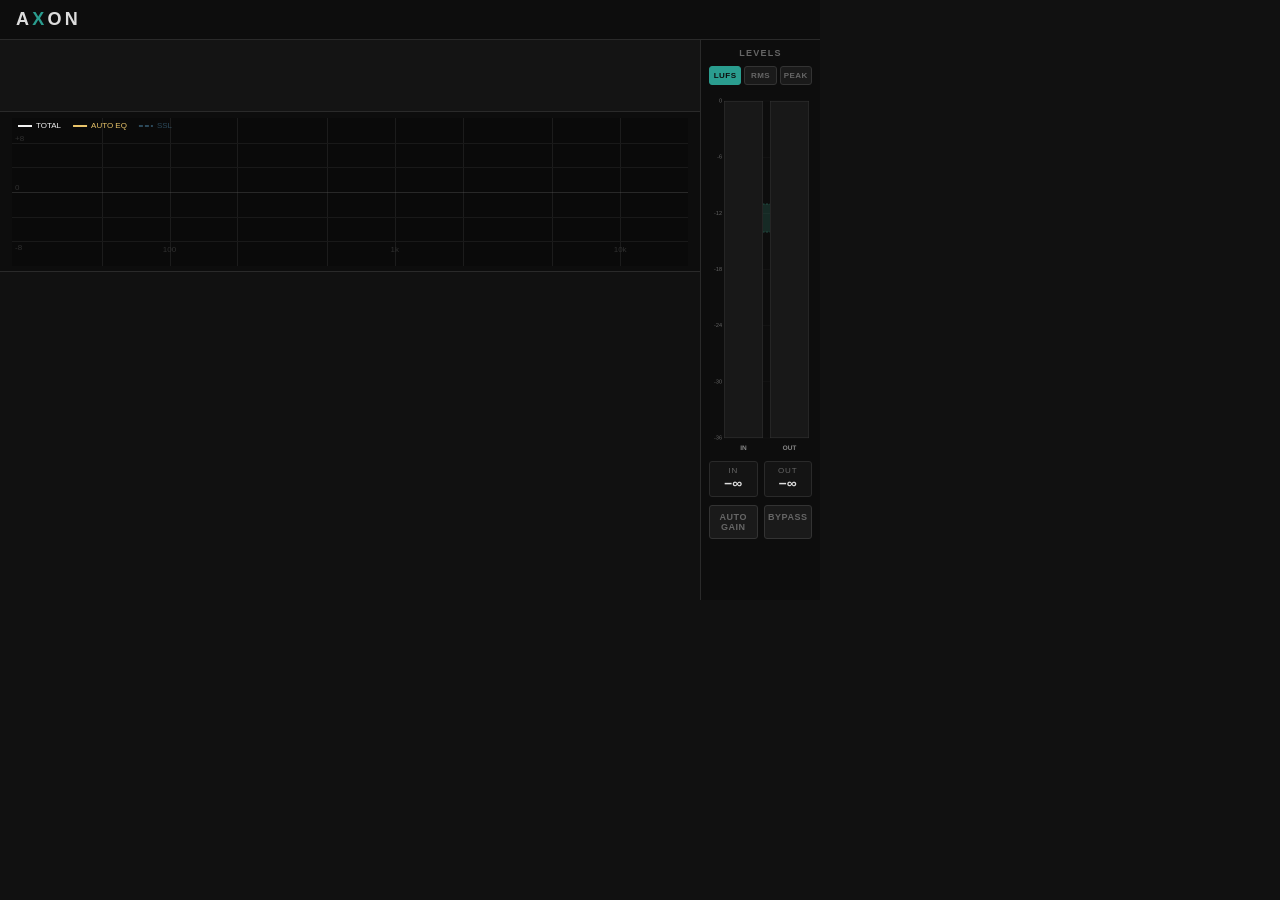
==== commit bf95c530: "feat(ssl-eq): complete-EQ decomposition viz — Total + SSL + Auto EQ The spectrum view now shows the " ====
--- a/native/clap/ui/index.html
+++ b/native/clap/ui/index.html
@@ -1696,12 +1696,63 @@
     });
   }
 
+  // ── Complete-EQ decomposition overlay ────────────────────────
+  // Layers, on top of the Auto-EQ curve: the SSL EQ's contribution (incl. its
+  // coupling assist bands — pushed from C++ via axonSslCurve, so SEQ_CAL is
+  // visible) and the TOTAL EQ change (Auto EQ + SSL). Lets you see the whole EQ
+  // and read off what each stage contributes.
+  let sslCurveBins = null;   // 50 log-bins (dB) of the SSL EQ total response, or null when off
+  function drawEqOverlay() {
+    const canvas = document.getElementById('spectrum-canvas');
+    if (!canvas) return;
+    const ctx = canvas.getContext('2d');
+    const W = canvas.width, H = canvas.height, CY = H / 2, DB_RANGE = 12;
+    const d2y = db => CY - Math.max(-1, Math.min(1, db / DB_RANGE)) * CY;
+    const autoBins = (excLastSpec && excLastSpec.eq_bins) ? excLastSpec.eq_bins : null;
+    const sslBins  = sslCurveBins;
+    const bx = binFreqs.map(f => freqToX(f, W));
+    const line = (vals, color, width, dash, glow) => {
+      ctx.save(); ctx.beginPath();
+      for (let i = 0; i < N_BINS; i++) {
+        const y = d2y(vals[i]); i === 0 ? ctx.moveTo(bx[i], y) : ctx.lineTo(bx[i], y);
+      }
+      ctx.strokeStyle = color; ctx.lineWidth = width; ctx.setLineDash(dash);
+      if (glow) { ctx.shadowBlur = 6; ctx.shadowColor = glow; }
+      ctx.stroke(); ctx.restore();
+    };
+    // SSL contribution (dashed blue), then TOTAL = Auto EQ + SSL (prominent white).
+    if (sslBins) line(sslBins, STAGE_COLORS[3], 1.5, [5, 3], null);
+    if (autoBins || sslBins) {
+      const tot = Array.from({length: N_BINS}, (_, i) =>
+        (autoBins ? (autoBins[i] || 0) : 0) + (sslBins ? (sslBins[i] || 0) : 0));
+      line(tot, '#f2f2f2', 2.5, [], 'rgba(255,255,255,0.5)');
+    }
+    // Legend: TOTAL / AUTO EQ / SSL.
+    ctx.save();
+    ctx.font = '8px -apple-system, sans-serif'; ctx.textAlign = 'left'; ctx.textBaseline = 'middle';
+    let lx = 6;
+    const item = (color, label, dashed) => {
+      ctx.strokeStyle = color; ctx.lineWidth = 2; ctx.setLineDash(dashed ? [4, 2] : []);
+      ctx.beginPath(); ctx.moveTo(lx, 8); ctx.lineTo(lx + 14, 8); ctx.stroke(); ctx.setLineDash([]);
+      ctx.fillStyle = color; ctx.fillText(label, lx + 18, 8);
+      lx += 18 + ctx.measureText(label).width + 12;
+    };
+    item('#f2f2f2', 'TOTAL', false);
+    item(STAGE_COLORS[1], 'AUTO EQ', false);
+    item(sslBins ? STAGE_COLORS[3] : 'rgba(95,168,211,0.4)', 'SSL', true);
+    ctx.restore();
+  }
+
+  function paint(data) { drawSpectrum(data); drawEqOverlay(); }
+
   // Called with no data on init to draw the empty grid.
-  drawSpectrum(null);
-
-  window.axonSpectrum = function(data) {
-    drawSpectrum(data);
-  };
+  paint(null);
+
+  window.axonSpectrum = function(data) { paint(data); };
+  // SSL total curve (manual bands + assist) pushed from C++ each ~21fps tick.
+  window.axonSslCurve = function(d) { sslCurveBins = (d && d.on) ? d.bins : null; paint(excLastSpec); };
+  // Lets SSL knob/toggle edits repaint immediately (curve refreshes next C++ tick).
+  window.axonRenderSpectrum = function() { paint(excLastSpec); };
 })();
 
 // ============================================================
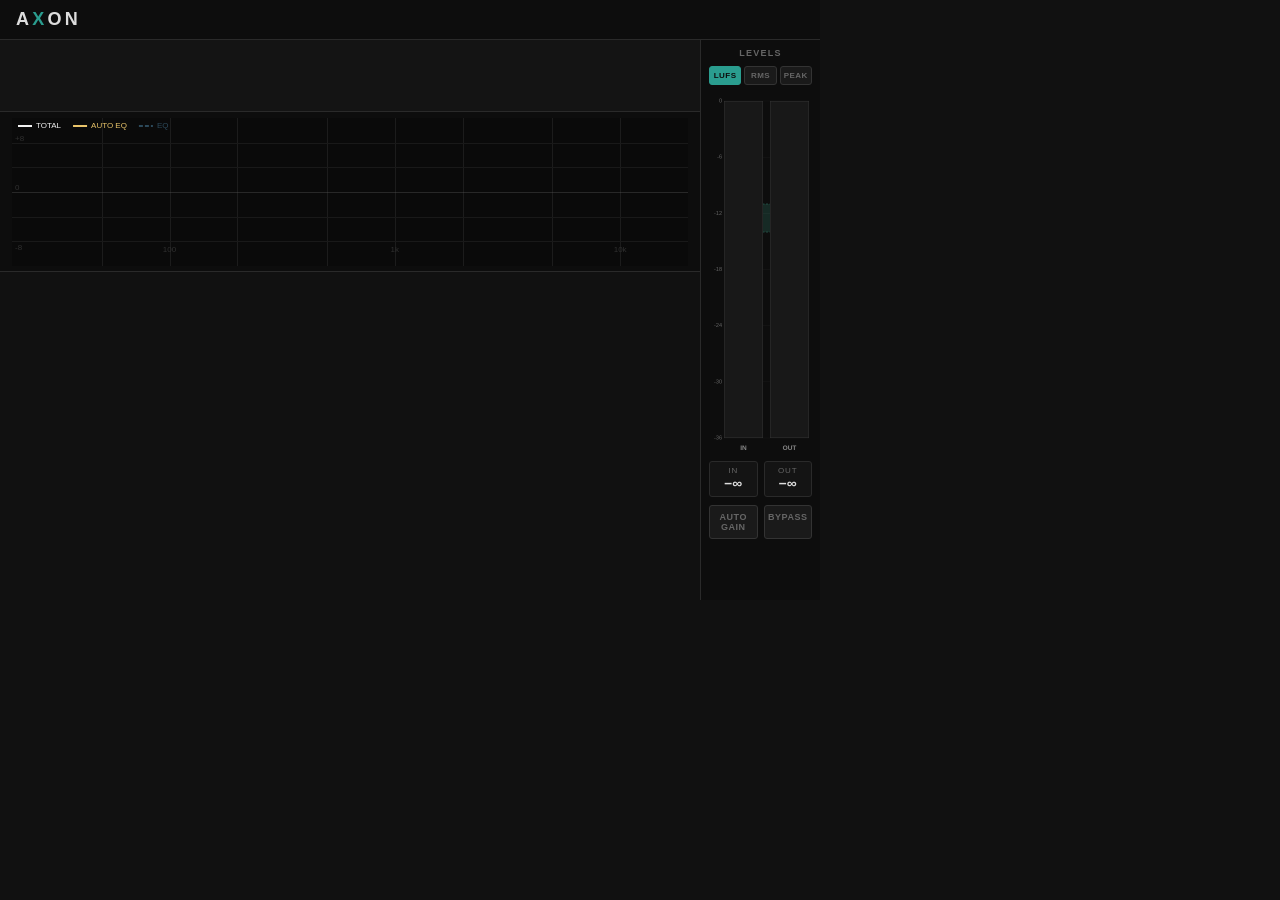
==== commit de69dab1: "feat(eq): rename SSL EQ stage to "EQ" in the GUI; default Auto-EQ renderer to IIR - GUI de-brands th" ====
--- a/native/clap/ui/index.html
+++ b/native/clap/ui/index.html
@@ -497,7 +497,7 @@
   // shelf<->bell via *_BELL; LMF/HMF carry Q; HPF/LPF have on/off + cutoff.
   // SEQ_AUTO/SPLIT/CAL are the Auto-EQ coupling (assist bands absorb the
   // Auto-EQ correction — press CAL to solve).
-  { id: 3, name: 'SSL EQ', params: [
+  { id: 3, name: 'EQ', params: [
       'SEQ_ON',
       'SEQ_HPF_ON', 'SEQ_HPF_F',
       'SEQ_LF_G',  'SEQ_LF_F',  'SEQ_LF_BELL',
@@ -506,7 +506,7 @@
       'SEQ_HF_G',  'SEQ_HF_F',  'SEQ_HF_BELL',
       'SEQ_LPF_ON', 'SEQ_LPF_F',
       'SEQ_DRIVE',
-      'SEQ_AUTO', 'SEQ_SPLIT', 'SEQ_CAL',
+      'SEQ_AUTO', 'SEQ_SPLIT', 'SEQ_CAL', 'SEQ_RESET',
     ], wetParams: ['SEQ_ON'] },
   { id: 1, name: 'AUTO EQ',   params: ['CLS', 'EQ', 'EQR', 'EQB', 'EQS', 'EQ_ENGINE', 'EQ_RENDER', 'EQ0','EQ1','EQ2','EQ3','EQ4'], wetParams: ['EQ'] },
   // SATURATOR (id 2) removed from the chain for now — kept in the DSP/code,
@@ -721,6 +721,7 @@
   // SSL EQ: LF/HF shape switch and the momentary coupling recalibrate.
   if (id === 'SEQ_LF_BELL' || id === 'SEQ_HF_BELL') return ['SHELF', 'BELL'];
   if (id === 'SEQ_CAL') return ['IDLE', 'CALIBRATE'];
+  if (id === 'SEQ_RESET') return ['IDLE', 'RESET'];
   return ['OFF', 'ON'];
 }
 
@@ -1421,7 +1422,7 @@
     '#4ea8de',  // 8 Reverb
     '#c792ea',  // 9 Widener (lavender)
   ];
-  const STAGE_NAMES = ['—', 'AUTO EQ', 'SAT', 'SSL EQ', 'BUS COMP', 'LIMITER', 'BASS MONO', 'EXCITER', 'REVERB', 'WIDENER'];
+  const STAGE_NAMES = ['—', 'AUTO EQ', 'SAT', 'EQ', 'BUS COMP', 'LIMITER', 'BASS MONO', 'EXCITER', 'REVERB', 'WIDENER'];
 
   const DB_MIN = -90, DB_MAX = 0;
 
@@ -1739,7 +1740,7 @@
     };
     item('#f2f2f2', 'TOTAL', false);
     item(STAGE_COLORS[1], 'AUTO EQ', false);
-    item(sslBins ? STAGE_COLORS[3] : 'rgba(95,168,211,0.4)', 'SSL', true);
+    item(sslBins ? STAGE_COLORS[3] : 'rgba(95,168,211,0.4)', 'EQ', true);
     ctx.restore();
   }
 
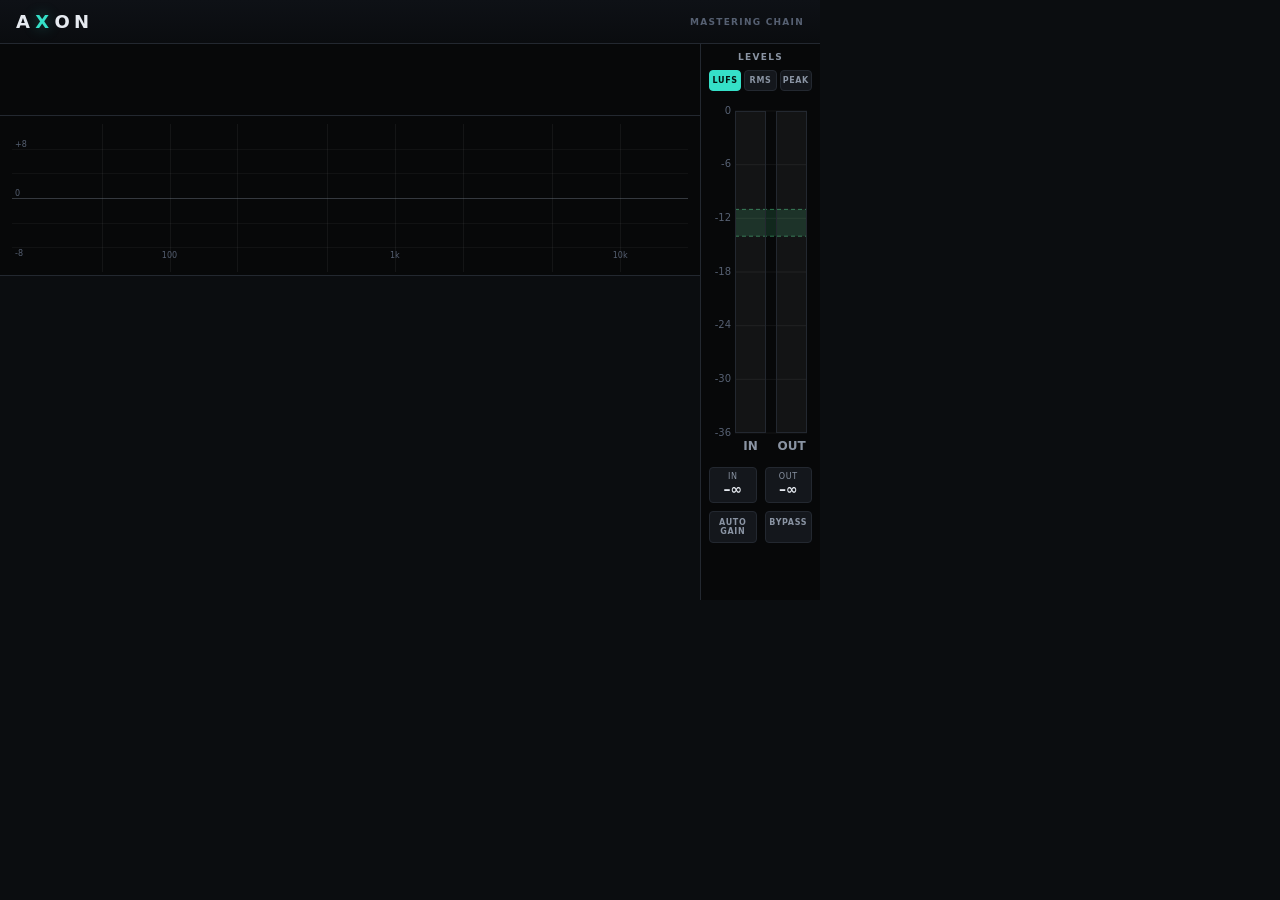
==== commit 49a3101d: "feat(gui): design system + channel-strip UI; EQ/Auto-Assist default on Rebuild the plugin GUI as an " ====
--- a/native/clap/ui/index.html
+++ b/native/clap/ui/index.html
@@ -4,2265 +4,65 @@
 <meta charset="UTF-8">
 <meta name="viewport" content="width=device-width, initial-scale=1.0">
 <title>Axon</title>
-<style>
-  *, *::before, *::after { box-sizing: border-box; margin: 0; padding: 0; }
-
-  :root {
-    --bg:      #111111;
-    --surface: #1e1e1e;
-    --border:  #2a2a2a;
-    --accent:  #2a9d8f;
-    --text:    #dddddd;
-    --dim:     #666666;
-    --track:   #2a2a2a;
-    --danger:  #e76f51;
-  }
-
-  html, body {
-    width: 820px; height: 600px;
-    overflow: hidden;
-    background: var(--bg);
-    color: var(--text);
-    font-family: -apple-system, 'SF Pro Text', 'Helvetica Neue', sans-serif;
-    font-size: 11px;
-    user-select: none;
-    -webkit-user-select: none;
-  }
-
-  /* ── Header ─────────────────────────────────────────────── */
-  #header {
-    display: flex;
-    align-items: center;
-    justify-content: space-between;
-    height: 40px;
-    padding: 0 14px 0 16px;
-    background: #0d0d0d;
-    border-bottom: 1px solid var(--border);
-    flex-shrink: 0;
-  }
-  #logo {
-    font-size: 18px;
-    font-weight: 700;
-    letter-spacing: 0.18em;
-    color: var(--text);
-  }
-  #logo span { color: var(--accent); }
-  /* ── Chain strip ─────────────────────────────────────────── */
-  #chain {
-    display: flex;
-    align-items: center;
-    height: 72px;
-    padding: 0 12px;
-    background: #141414;
-    border-bottom: 1px solid var(--border);
-    gap: 0;
-    flex-shrink: 0;
-    overflow-x: auto;
-  }
-  #chain::-webkit-scrollbar { display: none; }
-
-  .arrow {
-    color: var(--dim);
-    font-size: 14px;
-    padding: 0 4px;
-    flex-shrink: 0;
-  }
-
-  .proc-card {
-    display: flex;
-    flex-direction: column;
-    align-items: center;
-    justify-content: center;
-    width: 80px;
-    height: 52px;
-    background: var(--surface);
-    border: 1px solid var(--border);
-    border-radius: 5px;
-    cursor: pointer;
-    flex-shrink: 0;
-    transition: border-color 0.12s, background 0.12s;
-    gap: 5px;
-    position: relative;
-  }
-  .proc-card:hover { background: #252525; }
-  .proc-card.selected {
-    border-color: var(--accent);
-    background: #1a2e2c;
-  }
-  .proc-card.drag-over { border-color: var(--accent); opacity: 0.7; }
-  .proc-card[draggable="true"] { cursor: grab; }
-
-  .proc-name {
-    font-size: 9px;
-    font-weight: 600;
-    letter-spacing: 0.12em;
-    color: var(--text);
-    text-align: center;
-  }
-  .proc-dot {
-    width: 6px; height: 6px;
-    border-radius: 50%;
-    background: var(--border);
-    transition: background 0.2s;
-  }
-  .proc-dot.active { background: var(--accent); }
-
-  /* ── Control surface ─────────────────────────────────────── */
-  #surface {
-    flex: 1;
-    display: flex;
-    flex-direction: column;
-    padding: 14px 20px 12px;
-    overflow: hidden;
-  }
-  #surface-title {
-    display: none;        /* redundant with the selected stage tab; reclaim vertical space */
-    font-size: 10px;
-    font-weight: 600;
-    letter-spacing: 0.2em;
-    color: var(--dim);
-    margin-bottom: 0;
-  }
-  #controls {
-    display: flex;
-    flex-wrap: wrap;
-    gap: 12px 18px;
-    align-items: flex-start;
-  }
-
-  /* ── Knob ────────────────────────────────────────────────── */
-  .knob-wrap {
-    display: flex;
-    flex-direction: column;
-    align-items: center;
-    gap: 4px;
-    cursor: ns-resize;
-  }
-  .knob-wrap svg { display: block; }
-  .knob-label {
-    font-size: 9px;
-    font-weight: 500;
-    letter-spacing: 0.08em;
-    color: var(--dim);
-    text-align: center;
-    max-width: 70px;
-  }
-  .knob-value {
-    font-size: 9px;
-    font-weight: 600;
-    color: var(--accent);
-    text-align: center;
-    min-height: 12px;
-    max-width: 70px;
-  }
-
-  /* ── Toggle button (C_L) ─────────────────────────────────── */
-  .toggle-wrap {
-    display: flex;
-    flex-direction: column;
-    align-items: center;
-    gap: 4px;
-  }
-  .toggle-btn {
-    width: 60px; height: 60px;
-    display: flex;
-    align-items: center;
-    justify-content: center;
-    border: 1px solid var(--border);
-    border-radius: 5px;
-    cursor: pointer;
-    font-size: 10px;
-    font-weight: 700;
-    letter-spacing: 0.1em;
-    background: var(--surface);
-    color: var(--dim);
-    transition: all 0.12s;
-  }
-  .toggle-btn.on {
-    border-color: var(--accent);
-    background: #1a2e2c;
-    color: var(--accent);
-  }
-  .toggle-label {
-    font-size: 9px;
-    font-weight: 500;
-    letter-spacing: 0.08em;
-    color: var(--dim);
-    text-align: center;
-  }
-  .toggle-value {
-    font-size: 9px;
-    font-weight: 600;
-    color: var(--accent);
-    text-align: center;
-    min-height: 12px;
-  }
-
-  /* ── Spectrum view ───────────────────────────────────────── */
-  #spectrum-view {
-    height: 160px;
-    flex-shrink: 0;
-    background: #0d0d0d;
-    border-bottom: 1px solid var(--border);
-    padding: 6px 12px 6px;
-    position: relative;
-  }
-  #spectrum-canvas {
-    display: block;
-    width: 676px;
-    height: 148px;
-  }
-  #eq-view-toggle {
-    position: absolute;
-    top: 8px;
-    right: 14px;
-    display: none;
-    background: #1a1a1a;
-    border: 1px solid #333;
-    border-radius: 10px;
-    padding: 0;
-    cursor: pointer;
-    font: 8px/1 -apple-system, sans-serif;
-    letter-spacing: 0.08em;
-    color: #555;
-    overflow: hidden;
-  }
-  #eq-view-toggle span {
-    display: inline-block;
-    padding: 3px 8px;
-    transition: background 0.15s, color 0.15s;
-  }
-  #eq-view-toggle span.active {
-    background: #2a2a2a;
-    color: #ccc;
-  }
-
-  /* ── Enum picker (e.g. AUTO EQ class) ────────────────────── */
-  .enum-wrap {
-    display: flex;
-    flex-direction: column;
-    align-items: center;
-    gap: 4px;
-    padding: 4px 6px;
-    min-width: 96px;
-  }
-  .enum-select {
-    appearance: none;
-    -webkit-appearance: none;
-    background: var(--surface);
-    color: var(--text);
-    border: 1px solid var(--border);
-    border-radius: 4px;
-    padding: 6px 22px 6px 10px;
-    font: inherit;
-    font-size: 11px;
-    letter-spacing: 0.08em;
-    cursor: pointer;
-    background-image:
-      linear-gradient(45deg, transparent 50%, var(--dim) 50%),
-      linear-gradient(135deg, var(--dim) 50%, transparent 50%);
-    background-position:
-      calc(100% - 12px) 50%,
-      calc(100% - 7px) 50%;
-    background-size: 5px 5px;
-    background-repeat: no-repeat;
-    width: 100%;
-  }
-  .enum-select:hover { border-color: var(--accent); }
-  .enum-select:focus {
-    outline: none;
-    border-color: var(--accent);
-    background-color: #1a2e2c;
-  }
-  .enum-label {
-    font-size: 9px;
-    color: var(--dim);
-    letter-spacing: 0.12em;
-    text-transform: uppercase;
-  }
-
-  /* ── Sat filter display ─────────────────────────────────── */
-  #sat-filter-wrap {
-    display: none;
-    margin-top: 10px;
-    flex-shrink: 0;
-    border: 1px solid var(--border);
-    border-radius: 4px;
-    overflow: hidden;
-    background: #0d0d0d;
-  }
-  #sat-filter-canvas { display: block; }
-  #lim-viz-wrap {
-    display: none;
-    margin-top: 10px;
-    flex-shrink: 0;
-    border: 1px solid var(--border);
-    border-radius: 4px;
-    overflow: hidden;
-    background: #0d0d0d;
-  }
-  #lim-viz-canvas { display: block; }
-  #lim-gr-wrap {
-    display: none;
-    margin-top: 10px;
-    flex-shrink: 0;
-    border: 1px solid var(--border);
-    border-radius: 4px;
-    overflow: hidden;
-    background: #0d0d0d;
-  }
-  #lim-gr-canvas { display: block; }
-  #bc-crunch-wrap {
-    display: none;
-    margin-top: 10px;
-    flex-shrink: 0;
-    border: 1px solid var(--border);
-    border-radius: 4px;
-    overflow: hidden;
-    background: #0d0d0d;
-  }
-  #bc-crunch-canvas { display: block; }
-  #exc-band-wrap {
-    display: none;
-    margin-top: 10px;
-    flex-shrink: 0;
-    border: 1px solid var(--border);
-    border-radius: 4px;
-    overflow: hidden;
-    background: #0d0d0d;
-  }
-  #exc-band-canvas { display: block; }
-
-  /* ── Layout shell ────────────────────────────────────────── */
-  #app {
-    display: flex;
-    flex-direction: column;
-    width: 820px;
-    height: 600px;
-  }
-  /* ── Body row: main column + right-side meter panel ───────── */
-  #body-row {
-    display: flex;
-    flex: 1;
-    min-height: 0;
-  }
-  #main-col {
-    width: 700px;
-    flex-shrink: 0;
-    display: flex;
-    flex-direction: column;
-    min-height: 0;
-  }
-  /* ── Meter panel ─────────────────────────────────────────── */
-  #meter-panel {
-    width: 120px;
-    flex-shrink: 0;
-    background: #0d0d0d;
-    border-left: 1px solid var(--border);
-    display: flex;
-    flex-direction: column;
-    align-items: stretch;
-    padding: 8px 8px 10px;
-    gap: 8px;
-  }
-  #meter-title {
-    font-size: 9px;
-    font-weight: 700;
-    letter-spacing: 0.14em;
-    color: var(--dim);
-    text-align: center;
-  }
-  #meter-modes {
-    display: flex;
-    gap: 3px;
-  }
-  .meter-mode {
-    flex: 1;
-    font-size: 8px;
-    font-weight: 700;
-    letter-spacing: 0.06em;
-    text-align: center;
-    padding: 4px 0;
-    background: #1a1a1a;
-    border: 1px solid #333;
-    border-radius: 3px;
-    color: var(--dim);
-    cursor: pointer;
-  }
-  .meter-mode.on {
-    color: #0d0d0d;
-    background: var(--accent);
-    border-color: var(--accent);
-  }
-  #meter-canvas { display: block; width: 104px; height: 360px; }
-  #meter-readouts {
-    display: flex;
-    gap: 6px;
-  }
-  .meter-ro {
-    flex: 1;
-    text-align: center;
-    border: 1px solid var(--border);
-    border-radius: 3px;
-    padding: 4px 0 5px;
-    background: #141414;
-  }
-  .meter-ro .lbl { font-size: 8px; color: var(--dim); letter-spacing: 0.1em; }
-  .meter-ro .val { font-size: 14px; font-weight: 700; color: var(--text); font-variant-numeric: tabular-nums; }
-  .meter-ro .val.in-zone { color: var(--accent); }
-  #meter-toggles { display: flex; gap: 6px; }
-  .meter-toggle {
-    flex: 1;
-    text-align: center;
-    font-size: 9px;
-    font-weight: 700;
-    letter-spacing: 0.06em;
-    padding: 6px 0;
-    background: #1a1a1a;
-    border: 1px solid #333;
-    border-radius: 3px;
-    color: var(--dim);
-    cursor: pointer;
-  }
-  .meter-toggle.on {
-    color: #0d0d0d;
-    background: var(--accent);
-    border-color: var(--accent);
-  }
-  /* Bypass is a "monitor raw" state — use the danger hue when active. */
-  #bypass-btn.on { background: var(--danger); border-color: var(--danger); }
-</style>
+<link rel="stylesheet" href="system/tokens.css">
+<link rel="stylesheet" href="system/components.css">
+<link rel="stylesheet" href="index.css">
 </head>
 <body>
 <div id="app">
   <div id="header">
     <div id="logo">A<span>X</span>ON</div>
+    <div id="header-meta">Mastering Chain</div>
   </div>
   <div id="body-row">
-   <div id="main-col">
-    <div id="chain"></div>
-    <div id="spectrum-view">
-      <canvas id="spectrum-canvas" width="676" height="148"></canvas>
-      <button id="eq-view-toggle" title="Toggle EQ view">
-        <span id="eq-view-curve" class="active">CURVE</span><span id="eq-view-bins">BINS</span>
-      </button>
+    <div id="main-col">
+      <div id="chain"></div>
+      <div id="spectrum-view">
+        <canvas id="spectrum-canvas"></canvas>
+        <button id="eq-view-toggle" title="Toggle EQ view">
+          <span id="eq-view-curve">CURVE</span><span id="eq-view-bins" class="active">BINS</span>
+        </button>
+      </div>
+      <div id="surface">
+        <div id="controls"></div>
+        <div id="viz"></div>
+      </div>
     </div>
-    <div id="surface">
-    <div id="surface-title">SELECT A PROCESSOR</div>
-    <div id="controls"></div>
-    <div id="sat-filter-wrap">
-      <canvas id="sat-filter-canvas" width="660" height="194"></canvas>
+    <div id="meter-panel">
+      <div id="meter-title">LEVELS</div>
+      <div id="meter-modes">
+        <div class="pill meter-mode is-on" data-mode="lufs">LUFS</div>
+        <div class="pill meter-mode" data-mode="rms">RMS</div>
+        <div class="pill meter-mode" data-mode="peak">PEAK</div>
+      </div>
+      <canvas id="meter-canvas"></canvas>
+      <div id="meter-readouts">
+        <div class="meter-ro"><div class="lbl">IN</div><div class="val" id="meter-in-val">–</div></div>
+        <div class="meter-ro"><div class="lbl">OUT</div><div class="val" id="meter-out-val">–</div></div>
+      </div>
+      <div id="meter-toggles">
+        <div id="auto-gain-btn" class="pill" title="Match output loudness to input for fair A/B">AUTO GAIN</div>
+        <div id="bypass-btn" class="pill" title="Audition the raw input (level-aligned, no DAW bypass)">BYPASS</div>
+      </div>
     </div>
-    <div id="lim-gr-wrap">
-      <canvas id="lim-gr-canvas" width="660" height="74"></canvas>
-    </div>
-    <div id="bc-crunch-wrap">
-      <canvas id="bc-crunch-canvas" width="660" height="194"></canvas>
-    </div>
-    <div id="lim-viz-wrap">
-      <canvas id="lim-viz-canvas" width="660" height="108"></canvas>
-    </div>
-    <div id="exc-band-wrap">
-      <canvas id="exc-band-canvas" width="660" height="194"></canvas>
-    </div>
-    </div>
-   </div><!-- /main-col -->
-   <div id="meter-panel">
-     <div id="meter-title">LEVELS</div>
-     <div id="meter-modes">
-       <div class="meter-mode on" data-mode="lufs">LUFS</div>
-       <div class="meter-mode" data-mode="rms">RMS</div>
-       <div class="meter-mode" data-mode="peak">PEAK</div>
-     </div>
-     <canvas id="meter-canvas" width="208" height="720"></canvas>
-     <div id="meter-readouts">
-       <div class="meter-ro"><div class="lbl">IN</div><div class="val" id="meter-in-val">–</div></div>
-       <div class="meter-ro"><div class="lbl">OUT</div><div class="val" id="meter-out-val">–</div></div>
-     </div>
-     <div id="meter-toggles">
-       <div id="auto-gain-btn" class="meter-toggle" title="Match output loudness to input for fair A/B">AUTO GAIN</div>
-       <div id="bypass-btn" class="meter-toggle" title="Audition the raw input (level-aligned, no DAW bypass)">BYPASS</div>
-     </div>
-   </div><!-- /meter-panel -->
-  </div><!-- /body-row -->
+  </div>
 </div>
 
-<script>
-// ============================================================
-// DATA MODEL
-// ============================================================
-
-const PROCESSORS = [
-  // SSL EQ (id 3) — SSL 9000 J channel EQ; sits before Auto EQ. LF/HF go
-  // shelf<->bell via *_BELL; LMF/HMF carry Q; HPF/LPF have on/off + cutoff.
-  // SEQ_AUTO/SPLIT/CAL are the Auto-EQ coupling (assist bands absorb the
-  // Auto-EQ correction — press CAL to solve).
-  { id: 3, name: 'EQ', params: [
-      'SEQ_ON',
-      'SEQ_HPF_ON', 'SEQ_HPF_F',
-      'SEQ_LF_G',  'SEQ_LF_F',  'SEQ_LF_BELL',
-      'SEQ_LMF_G', 'SEQ_LMF_F', 'SEQ_LMF_Q',
-      'SEQ_HMF_G', 'SEQ_HMF_F', 'SEQ_HMF_Q',
-      'SEQ_HF_G',  'SEQ_HF_F',  'SEQ_HF_BELL',
-      'SEQ_LPF_ON', 'SEQ_LPF_F',
-      'SEQ_DRIVE',
-      'SEQ_AUTO', 'SEQ_SPLIT', 'SEQ_CAL', 'SEQ_RESET',
-    ], wetParams: ['SEQ_ON'] },
-  { id: 1, name: 'AUTO EQ',   params: ['CLS', 'EQ', 'EQR', 'EQB', 'EQS', 'EQ_ENGINE', 'EQ_RENDER', 'EQ0','EQ1','EQ2','EQ3','EQ4'], wetParams: ['EQ'] },
-  // SATURATOR (id 2) removed from the chain for now — kept in the DSP/code,
-  // just not exposed here. Re-add this entry + put 2 back in the order to restore.
-  { id: 4, name: 'BUS COMP',  params: ['SSC', 'SSC_IN'],          wetParams: ['SSC'] },
-  { id: 6, name: 'BASS MONO', params: ['BMI', 'BMF'],                   wetParams: ['BMI'] },
-  // HARMONICS (id 7) removed from the chain for now — kept in the DSP/code
-  // (MultibandExciter, the stage case, drawExcBand/buildListenButton, EXC_*
-  // params), just not exposed here. Re-add this entry + put 7 back in the order
-  // (and bump kNumStages) to restore.
-  // { id: 7, name: 'HARMONICS', params: ['EXC_ON','EXC_WARM','EXC_PRES'], wetParams: ['EXC_ON'] },
-  { id: 8, name: 'REVERB',    params: ['RVB_MIX','RVB_SIZE','RVB_WIDTH','RVB_DAMP','RVB_LOWCUT'], wetParams: ['RVB_MIX'] },
-  { id: 9, name: 'WIDENER',   params: ['WID_ON','WID_AMT','WID_FREQ','WID_AIR'], wetParams: ['WID_ON'] },
-  { id: 5, name: 'LIMITER',   params: ['MLD', 'MLC', 'MLG', 'MLS', 'MLA'], wetParams: ['MLI'] },
-];
-
-// Runtime state
-let paramMeta   = {};   // id → { name, min, max, def, unit }
-let paramValues = {};   // id → float
-let procOrder   = [6,3,1,8,9,4,5];
-let selectedProc = 6;
-
-// ============================================================
-// VALUE FORMATTING
-// ============================================================
-
-function formatValue(id, val) {
-  const m = paramMeta[id];
-  if (!m) return val.toFixed(2);
-  const unit = m.unit;
-
-  if (unit === 'enum' && Array.isArray(m.enumOptions) && m.enumOptions.length) {
-    const idx = Math.max(0, Math.min(m.enumOptions.length - 1, Math.round(val)));
-    return prettyEnum(m.enumOptions[idx]);
-  }
-  if (unit === 'dB') {
-    const s = val >= 0 ? '+' : '';
-    return `${s}${val.toFixed(1)} dB`;
-  }
-  if (unit === 'LUFS') return `${val.toFixed(1)} L`;
-  if (unit === 'Hz')   return `${val.toFixed(2)} Hz`;
-  if (unit === 'ms')   return `${Math.round(val)} ms`;
-  if (unit === 'switch') return val >= 0.5 ? 'LIMIT' : 'COMP';
-  if (unit === '' && m.max <= 1) return `${Math.round(val * 100)}%`;
-  return val.toFixed(2);
-}
-
-// Display label for an enum option (e.g. 'full_mix' → 'FULL MIX').
-function prettyEnum(s) {
-  if (typeof s !== 'string') return String(s);
-  return s.replace(/_/g, ' ').toUpperCase();
-}
-
-// ============================================================
-// HOST COMMUNICATION
-// ============================================================
-
-function sendParam(id, value) {
-  if (window.webkit && window.webkit.messageHandlers && window.webkit.messageHandlers.axon) {
-    window.webkit.messageHandlers.axon.postMessage({ type: 'setParam', id, value });
-  }
-  paramValues[id] = value;
-  refreshKnob(id);
-  refreshChain();
-}
-
-function sendOrderToHost(visibleOrder) {
-  if (window.webkit && window.webkit.messageHandlers && window.webkit.messageHandlers.axon) {
-    // All stages are freely reorderable; send the order as-is.
-    window.webkit.messageHandlers.axon.postMessage({ type: 'reorder', order: [...visibleOrder] });
-  }
-}
-
-// ============================================================
-// KNOB SVG
-// ============================================================
-
-const KNOB_R   = 26;
-const KNOB_CX  = 30;
-const KNOB_CY  = 32;
-const ARC_MIN  = -135; // degrees from top (clock-wise from bottom-left)
-const ARC_MAX  =  135;
-
-function degToRad(d) { return d * Math.PI / 180; }
-
-// Polar helper — angle 0 = top, positive = clockwise
-function polarPt(cx, cy, r, angleDeg) {
-  const rad = degToRad(angleDeg - 90);
-  return [cx + r * Math.cos(rad), cy + r * Math.sin(rad)];
-}
-
-function describeArc(cx, cy, r, startDeg, endDeg) {
-  if (Math.abs(endDeg - startDeg) >= 360) {
-    // Full circle
-    return `M ${cx - r} ${cy} A ${r} ${r} 0 1 1 ${cx + r} ${cy} A ${r} ${r} 0 1 1 ${cx - r} ${cy}`;
-  }
-  const [sx, sy] = polarPt(cx, cy, r, startDeg);
-  const [ex, ey] = polarPt(cx, cy, r, endDeg);
-  const large    = (endDeg - startDeg + 360) % 360 > 180 ? 1 : 0;
-  return `M ${sx} ${sy} A ${r} ${r} 0 ${large} 1 ${ex} ${ey}`;
-}
-
-function normalise(id) {
-  const m = paramMeta[id];
-  if (!m || m.max === m.min) return 0;
-  return Math.max(0, Math.min(1, (paramValues[id] - m.min) / (m.max - m.min)));
-}
-
-function buildKnobSVG(id) {
-  const t   = normalise(id);
-  const ang = ARC_MIN + t * (ARC_MAX - ARC_MIN);
-
-  const trackPath = describeArc(KNOB_CX, KNOB_CY, KNOB_R, ARC_MIN, ARC_MAX);
-  const fillPath  = Math.abs(ang - ARC_MIN) < 1
-    ? ''
-    : describeArc(KNOB_CX, KNOB_CY, KNOB_R, ARC_MIN, ang);
-
-  const [dx, dy] = polarPt(KNOB_CX, KNOB_CY, KNOB_R, ang);
-
-  return `<svg width="60" height="64" viewBox="0 0 60 64" xmlns="http://www.w3.org/2000/svg">
-    <path d="${trackPath}" fill="none" stroke="#2a2a2a" stroke-width="3" stroke-linecap="round"/>
-    ${fillPath ? `<path d="${fillPath}" fill="none" stroke="#2a9d8f" stroke-width="3" stroke-linecap="round"/>` : ''}
-    <circle cx="${KNOB_CX}" cy="${KNOB_CY}" r="14" fill="#1e1e1e" stroke="#333" stroke-width="1"/>
-    <circle cx="${dx.toFixed(2)}" cy="${dy.toFixed(2)}" r="2.5" fill="#fff"/>
-  </svg>`;
-}
-
-// ============================================================
-// KNOB INTERACTION
-// ============================================================
-
-let activeDrag = null; // { id, startY, startVal, norm }
-
-function clamp(v, lo, hi) { return Math.max(lo, Math.min(hi, v)); }
-
-function onKnobMouseDown(e, id) {
-  e.preventDefault();
-  const m = paramMeta[id];
-  if (!m) return;
-  activeDrag = {
-    id,
-    startY:   e.clientY,
-    startVal: paramValues[id] ?? m.def,
-  };
-  window.addEventListener('mousemove', onKnobMouseMove, { passive: false });
-  window.addEventListener('mouseup',   onKnobMouseUp);
-}
-
-function onKnobMouseMove(e) {
-  if (!activeDrag) return;
-  e.preventDefault();
-  const { id, startY, startVal } = activeDrag;
-  const m = paramMeta[id];
-  const dy = startY - e.clientY; // up = positive
-  const delta = dy / 200 * (m.max - m.min);
-  const newVal = clamp(startVal + delta, m.min, m.max);
-  paramValues[id] = newVal;
-  refreshKnob(id);
-  refreshChain();
-  sendParam(id, newVal);
-}
-
-function onKnobMouseUp() {
-  activeDrag = null;
-  window.removeEventListener('mousemove', onKnobMouseMove);
-  window.removeEventListener('mouseup',   onKnobMouseUp);
-}
-
-function onKnobDblClick(id) {
-  const m = paramMeta[id];
-  if (!m) return;
-  paramValues[id] = m.def;
-  sendParam(id, m.def);
-  refreshKnob(id);
-  refreshChain();
-}
-
-// Refresh a single knob's SVG and value text in-place
-function refreshKnob(id) {
-  const el = document.querySelector(`.knob-wrap[data-id="${id}"]`);
-  if (!el) return;
-  el.querySelector('svg').outerHTML; // force query
-  const svgSlot = el.querySelector('.knob-svg-slot');
-  if (svgSlot) svgSlot.innerHTML = buildKnobSVG(id);
-  const valEl = el.querySelector('.knob-value');
-  if (valEl) valEl.textContent = formatValue(id, paramValues[id] ?? paramMeta[id]?.def ?? 0);
-}
-
-// ============================================================
-// TOGGLE INTERACTION (C_L)
-// ============================================================
-
-function onToggleClick(id) {
-  const m = paramMeta[id];
-  if (!m) return;
-  const cur = paramValues[id] ?? m.def;
-  const next = cur >= 0.5 ? 0 : 1;
-  paramValues[id] = next;
-  sendParam(id, next);
-  refreshToggle(id);
-  refreshChain();                     // wet/enable toggles drive the active dot
-  // Dynamic toggle relabels the Attack/Release knobs — rebuild the surface.
-  if (id === 'MLA') renderSurface();
-}
-
-// Off/on labels for a toggle control.
-function toggleLabels(id) {
-  if (id === 'C_L') return ['COMP', 'LIMIT'];
-  if (id === 'MLA') return ['EVEN', 'DYNAMIC'];
-  if (id === 'EQ_ENGINE') return ['NEURAL', 'ADAPTIVE'];
-  if (id === 'EQ_RENDER') return ['STFT', 'IIR'];
-  // SSL EQ: LF/HF shape switch and the momentary coupling recalibrate.
-  if (id === 'SEQ_LF_BELL' || id === 'SEQ_HF_BELL') return ['SHELF', 'BELL'];
-  if (id === 'SEQ_CAL') return ['IDLE', 'CALIBRATE'];
-  if (id === 'SEQ_RESET') return ['IDLE', 'RESET'];
-  return ['OFF', 'ON'];
-}
-
-// Mode-aware knob label: in the limiter's Dynamic mode the adaptive controls
-// drive the brickwall attack/release, so relabel them to match.
-function knobLabel(id) {
-  const m = paramMeta[id];
-  const dyn = (paramValues['MLA'] ?? (paramMeta['MLA'] ? paramMeta['MLA'].def : 0)) >= 0.5;
-  if (dyn && id === 'MLG') return 'Attack';
-  if (dyn && id === 'MLS') return 'Release';
-  return m ? m.name : id;
-}
-
-function refreshToggle(id) {
-  const el = document.querySelector(`.toggle-wrap[data-id="${id}"]`);
-  if (!el) return;
-  const val = paramValues[id] ?? 0;
-  const btn  = el.querySelector('.toggle-btn');
-  const valEl = el.querySelector('.toggle-value');
-  const offL = el.dataset.off || 'OFF', onL = el.dataset.on || 'ON';
-  const isOn = val >= 0.5;
-  btn.textContent = isOn ? onL : offL;
-  btn.classList.toggle('on', isOn);
-  if (valEl) valEl.textContent = isOn ? onL : offL;
-}
-
-// ============================================================
-// ENUM PICKER (e.g. AUTO EQ class)
-// ============================================================
-
-function buildEnumPicker(id) {
-  const m = paramMeta[id];
-  const wrap = document.createElement('div');
-  wrap.className = 'enum-wrap';
-  wrap.dataset.id = id;
-
-  const cur = paramValues[id] ?? m.def;
-  const idx = Math.max(0, Math.min(m.enumOptions.length - 1, Math.round(cur)));
-
-  const select = document.createElement('select');
-  select.className = 'enum-select';
-  m.enumOptions.forEach((opt, i) => {
-    const option = document.createElement('option');
-    option.value = String(i);
-    option.textContent = prettyEnum(opt);
-    if (i === idx) option.selected = true;
-    select.appendChild(option);
-  });
-  select.addEventListener('change', () => {
-    const v = parseInt(select.value, 10);
-    if (Number.isFinite(v)) {
-      paramValues[id] = v;
-      sendParam(id, v);
-    }
-  });
-
-  const label = document.createElement('div');
-  label.className = 'enum-label';
-  label.textContent = m.name;
-
-  wrap.appendChild(select);
-  wrap.appendChild(label);
-  return wrap;
-}
-
-function refreshEnum(id) {
-  const el = document.querySelector(`.enum-wrap[data-id="${id}"]`);
-  if (!el) return;
-  const m = paramMeta[id];
-  if (!m || !Array.isArray(m.enumOptions)) return;
-  const select = el.querySelector('select.enum-select');
-  if (!select) return;
-  const cur = paramValues[id] ?? m.def;
-  const idx = Math.max(0, Math.min(m.enumOptions.length - 1, Math.round(cur)));
-  if (select.selectedIndex !== idx) select.selectedIndex = idx;
-}
-
-// ============================================================
-// BUILD CONTROL FOR A PARAM
-// ============================================================
-
-function buildControl(id) {
-  const m = paramMeta[id];
-  if (!m) return null;
-
-  if (m.unit === 'enum' && Array.isArray(m.enumOptions) && m.enumOptions.length) {
-    return buildEnumPicker(id);
-  }
-
-  if (id === 'C_L' || m.unit === 'switch') {
-    // Toggle button (on/off, with id-specific labels).
-    const [offL, onL] = toggleLabels(id);
-    const wrap = document.createElement('div');
-    wrap.className = 'toggle-wrap';
-    wrap.dataset.id = id;
-    wrap.dataset.off = offL;
-    wrap.dataset.on  = onL;
-
-    const val = paramValues[id] ?? m.def;
-    const isOn = val >= 0.5;
-
-    wrap.innerHTML = `
-      <div class="toggle-btn${isOn ? ' on' : ''}">${isOn ? onL : offL}</div>
-      <div class="toggle-label">${m.name}</div>
-      <div class="toggle-value">${isOn ? onL : offL}</div>
-    `;
-    wrap.querySelector('.toggle-btn').addEventListener('click', () => onToggleClick(id));
-    return wrap;
-  }
-
-  // Standard knob
-  const wrap = document.createElement('div');
-  wrap.className = 'knob-wrap';
-  wrap.dataset.id = id;
-
-  const val = paramValues[id] ?? m.def;
-  wrap.innerHTML = `
-    <div class="knob-svg-slot">${buildKnobSVG(id)}</div>
-    <div class="knob-label">${knobLabel(id)}</div>
-    <div class="knob-value">${formatValue(id, val)}</div>
-  `;
-
-  wrap.addEventListener('mousedown', e => onKnobMouseDown(e, id));
-  wrap.addEventListener('dblclick',  () => onKnobDblClick(id));
-
-  return wrap;
-}
-
-// ============================================================
-// RENDER CONTROL SURFACE
-// ============================================================
-
-// HARMONICS "LISTEN": press-and-hold to solo the added harmonics (EXC_SOLO is a
-// momentary switch). Held while the mouse is down; released on any window mouseup
-// (so dragging off the button still releases). The window listener is wired once.
-let _excSoloBtn = null;
-function _excSoloSet(on) {
-  if (!_excSoloBtn) return;
-  paramValues['EXC_SOLO'] = on ? 1 : 0;
-  sendParam('EXC_SOLO', on ? 1 : 0);
-  _excSoloBtn.classList.toggle('on', on);
-  const v = _excSoloBtn.parentElement && _excSoloBtn.parentElement.querySelector('.toggle-value');
-  if (v) v.textContent = on ? 'SOLO' : 'hold';
-}
-function buildListenButton() {
-  const wrap = document.createElement('div');
-  wrap.className = 'toggle-wrap';
-  wrap.innerHTML = `
-    <div class="toggle-btn">LISTEN</div>
-    <div class="toggle-label">Solo Harmonics</div>
-    <div class="toggle-value">hold</div>`;
-  _excSoloBtn = wrap.querySelector('.toggle-btn');
-  _excSoloBtn.addEventListener('mousedown', e => { e.preventDefault(); _excSoloSet(true); });
-  if (!window._excSoloWired) {
-    window._excSoloWired = true;
-    window.addEventListener('mouseup', () => _excSoloSet(false));
-    window.addEventListener('blur',    () => _excSoloSet(false));
-  }
-  return wrap;
-}
-
-function renderSurface() {
-  const proc = PROCESSORS.find(p => p.id === selectedProc);
-  const title = document.getElementById('surface-title');
-  const controls = document.getElementById('controls');
-  const satWrap = document.getElementById('sat-filter-wrap');
-  controls.innerHTML = '';
-
-  if (!proc) {
-    title.textContent = 'SELECT A PROCESSOR';
-    satWrap.style.display = 'none';
-    return;
-  }
-
-  title.textContent = proc.name;
-
-  for (const id of proc.params) {
-    const ctrl = buildControl(id);
-    if (ctrl) controls.appendChild(ctrl);
-  }
-
-  // HARMONICS: press-and-hold "LISTEN" — momentary solo of the added harmonics.
-  if (proc.id === 7) controls.appendChild(buildListenButton());
-
-  const showFilter = selectedProc === 2;
-  satWrap.style.display = showFilter ? 'block' : 'none';
-  if (showFilter) drawSatFilter();
-
-  const limWrap = document.getElementById('lim-viz-wrap');
-  const showLim = selectedProc === 5;
-  limWrap.style.display = showLim ? 'block' : 'none';
-  const limGrWrap = document.getElementById('lim-gr-wrap');
-  if (limGrWrap) limGrWrap.style.display = showLim ? 'block' : 'none';
-  if (showLim) { drawLimViz(); drawLimGR(); }
-
-  const bcWrap = document.getElementById('bc-crunch-wrap');
-  const showBc = selectedProc === 4;   // Bus Comp = StageID 4
-  if (bcWrap) bcWrap.style.display = showBc ? 'block' : 'none';
-  if (showBc) drawBusCompCrunch();
-
-  const excWrap = document.getElementById('exc-band-wrap');
-  const showExc = selectedProc === 7;
-  excWrap.style.display = showExc ? 'block' : 'none';
-  if (showExc) drawExcBand();
-}
-
-// ============================================================
-// SAT FILTER DISPLAY
-// ============================================================
-
-const SAT_FLO = 20, SAT_FHI = 20000, SAT_SR = 44100;
-
-function satFreqToX(f, W) {
-  return (Math.log10(f / SAT_FLO) / Math.log10(SAT_FHI / SAT_FLO)) * W;
-}
-function satXToFreq(x, W) {
-  return SAT_FLO * Math.pow(SAT_FHI / SAT_FLO, Math.max(0, Math.min(1, x / W)));
-}
-
-let satFilterDrag = null; // 'HPF' | 'LPF' | null
-
-function drawSatFilter() {
-  const canvas = document.getElementById('sat-filter-canvas');
-  if (!canvas) return;
-  const W = canvas.width, H = canvas.height;
-  const ctx = canvas.getContext('2d');
-
-  ctx.fillStyle = '#0a0a0a';
-  ctx.fillRect(0, 0, W, H);
-
-  const DB_BOT = -48;
-  const freqToX = f => satFreqToX(f, W);
-  const dbToY   = db => (db / DB_BOT) * H;  // 0 dB → top (y=0), -48 dB → bottom (y=H)
-
-  // Vertical frequency grid
-  ctx.strokeStyle = '#1c1c1c';
-  ctx.lineWidth = 1;
-  ctx.setLineDash([]);
-  [50, 100, 200, 500, 1000, 2000, 5000, 10000].forEach(f => {
-    const x = Math.round(freqToX(f)) + 0.5;
-    ctx.beginPath(); ctx.moveTo(x, 0); ctx.lineTo(x, H); ctx.stroke();
-  });
-
-  // Horizontal dB grid
-  ctx.strokeStyle = '#191919';
-  [-12, -24, -36].forEach(db => {
-    const y = Math.round(dbToY(db)) + 0.5;
-    ctx.beginPath(); ctx.moveTo(0, y); ctx.lineTo(W, y); ctx.stroke();
-  });
-
-  // Labels — frequency
-  ctx.font = '8px -apple-system, sans-serif';
-  ctx.fillStyle = '#2e2e2e';
-  ctx.textAlign = 'center';
-  [[100,'100'],[1000,'1k'],[10000,'10k']].forEach(([f, lbl]) => {
-    ctx.fillText(lbl, freqToX(f), H - 3);
-  });
-  // Labels — dB
-  ctx.textAlign = 'left';
-  ctx.fillStyle = '#2e2e2e';
-  [[-12,'-12'],[-24,'-24']].forEach(([db, lbl]) => {
-    ctx.fillText(lbl, 3, dbToY(db) - 2);
-  });
-
-  // ── 1st-order bilinear HPF coefficients (matches C++) ─────
-  const hpfHz = paramValues['SHF'] ?? (paramMeta['SHF']?.def ?? 20);
-  const hK = Math.tan(Math.PI * hpfHz / SAT_SR);
-  const hn = 1 / (1 + hK);
-  const hB0 = hn, hB1 = -hn, hA1 = (hK - 1) * hn;
-
-  // ── 1st-order bilinear LPF coefficients ───────────────────
-  const lpfHz = paramValues['SLF'] ?? (paramMeta['SLF']?.def ?? 20000);
-  const lK = Math.tan(Math.PI * lpfHz / SAT_SR);
-  const ln = 1 / (1 + lK);
-  const lB0 = lK * ln, lB1 = lK * ln, lA1 = (lK - 1) * ln;
-
-  // 1st-order freq response (b2=a2=0 reduces to this form)
-  function fo1Db(f, b0, b1, a1) {
-    const w  = 2 * Math.PI * f / SAT_SR;
-    const cw = Math.cos(w), sw = Math.sin(w);
-    const nR = b0 + b1 * cw, nI = b1 * sw;
-    const dR = 1  + a1 * cw, dI = a1 * sw;
-    return 10 * Math.log10(Math.max((nR*nR+nI*nI)/(dR*dR+dI*dI), 1e-20));
-  }
-
-  const NPTS = 300;
-  const xs = new Float32Array(NPTS);
-  const ys = new Float32Array(NPTS);
-  for (let i = 0; i < NPTS; i++) {
-    const f  = SAT_FLO * Math.pow(SAT_FHI / SAT_FLO, i / (NPTS - 1));
-    const db = fo1Db(f, hB0, hB1, hA1) + fo1Db(f, lB0, lB1, lA1);
-    xs[i] = freqToX(f);
-    ys[i] = dbToY(Math.max(DB_BOT, db));
-  }
-
-  // Stopband fill (above curve → subtle warm tint; regions below 0 dB where signal is cut)
-  ctx.beginPath();
-  ctx.moveTo(0, 0);
-  for (let i = 0; i < NPTS; i++) ctx.lineTo(xs[i], ys[i]);
-  ctx.lineTo(W, 0);
-  ctx.closePath();
-  ctx.fillStyle = 'rgba(231,111,81,0.08)';
-  ctx.fill();
-
-  // Passband fill (below curve → teal tint; region where signal passes through at ~0 dB)
-  ctx.beginPath();
-  ctx.moveTo(0, H);
-  for (let i = 0; i < NPTS; i++) ctx.lineTo(xs[i], ys[i]);
-  ctx.lineTo(W, H);
-  ctx.closePath();
-  ctx.fillStyle = 'rgba(42,157,143,0.12)';
-  ctx.fill();
-
-  // Curve line
-  ctx.save();
-  ctx.shadowBlur  = 6;
-  ctx.shadowColor = '#2a9d8f';
-  ctx.strokeStyle = '#2a9d8f';
-  ctx.lineWidth   = 1.5;
-  ctx.setLineDash([]);
-  ctx.beginPath();
-  for (let i = 0; i < NPTS; i++) i === 0 ? ctx.moveTo(xs[i], ys[i]) : ctx.lineTo(xs[i], ys[i]);
-  ctx.stroke();
-  ctx.restore();
-
-  // Dashed verticals at cutoffs
-  const hpfX = freqToX(hpfHz);
-  const lpfX = freqToX(lpfHz);
-  ctx.lineWidth = 1;
-  ctx.setLineDash([3, 3]);
-
-  ctx.strokeStyle = 'rgba(42,157,143,0.45)';
-  ctx.beginPath(); ctx.moveTo(hpfX + 0.5, 0); ctx.lineTo(hpfX + 0.5, H); ctx.stroke();
-
-  ctx.strokeStyle = 'rgba(231,111,81,0.45)';
-  ctx.beginPath(); ctx.moveTo(lpfX + 0.5, 0); ctx.lineTo(lpfX + 0.5, H); ctx.stroke();
-
-  ctx.setLineDash([]);
-
-  // Drag handles — circles at top of each cutoff line
-  const HR = 5;
-  ctx.lineWidth = 1.5;
-
-  ctx.fillStyle   = 'rgba(42,157,143,0.85)';
-  ctx.strokeStyle = '#2a9d8f';
-  ctx.beginPath(); ctx.arc(hpfX, HR + 2, HR, 0, 2 * Math.PI);
-  ctx.fill(); ctx.stroke();
-
-  ctx.fillStyle   = 'rgba(231,111,81,0.85)';
-  ctx.strokeStyle = '#e76f51';
-  ctx.beginPath(); ctx.arc(lpfX, HR + 2, HR, 0, 2 * Math.PI);
-  ctx.fill(); ctx.stroke();
-
-  // Cutoff frequency labels (below handle)
-  ctx.font = '8px -apple-system, sans-serif';
-  ctx.fillStyle = 'rgba(42,157,143,0.85)';
-  const hpfLbl = hpfHz < 1000 ? `${Math.round(hpfHz)} Hz` : `${(hpfHz/1000).toFixed(1)} kHz`;
-  ctx.textAlign = hpfX > W * 0.85 ? 'right' : 'left';
-  ctx.fillText(hpfLbl, hpfX + (hpfX > W * 0.85 ? -7 : 7), 22);
-
-  ctx.fillStyle = 'rgba(231,111,81,0.85)';
-  const lpfLbl = lpfHz < 1000 ? `${Math.round(lpfHz)} Hz` : `${(lpfHz/1000).toFixed(1)} kHz`;
-  ctx.textAlign = lpfX < W * 0.15 ? 'left' : 'right';
-  ctx.fillText(lpfLbl, lpfX + (lpfX < W * 0.15 ? 7 : -7), 22);
-
-  // Corner tags
-  ctx.font = '7px -apple-system, sans-serif';
-  ctx.textAlign = 'left';
-  ctx.fillStyle = '#333';
-  ctx.fillText('HPF', 5, 10);
-  ctx.textAlign = 'right';
-  ctx.fillText('LPF', W - 5, 10);
-}
-
-// Drag interactivity for sat filter canvas
-(function() {
-  const canvas = document.getElementById('sat-filter-canvas');
-  if (!canvas) return;
-
-  function clientToCanvasX(e) {
-    const rect = canvas.getBoundingClientRect();
-    return (e.clientX - rect.left) * canvas.width / rect.width;
-  }
-  function hitTest(cx) {
-    const hpfHz = paramValues['SHF'] ?? (paramMeta['SHF']?.def ?? 20);
-    const lpfHz = paramValues['SLF'] ?? (paramMeta['SLF']?.def ?? 20000);
-    if (Math.abs(cx - satFreqToX(hpfHz, canvas.width)) < 14) return 'HPF';
-    if (Math.abs(cx - satFreqToX(lpfHz, canvas.width)) < 14) return 'LPF';
-    return null;
-  }
-
-  canvas.addEventListener('mousedown', (e) => {
-    satFilterDrag = hitTest(clientToCanvasX(e));
-    if (satFilterDrag) e.preventDefault();
-  });
-
-  canvas.addEventListener('mousemove', (e) => {
-    const cx = clientToCanvasX(e);
-    canvas.style.cursor = (hitTest(cx) || satFilterDrag) ? 'ew-resize' : 'default';
-    if (!satFilterDrag) return;
-    const f = satXToFreq(cx, canvas.width);
-    if (satFilterDrag === 'HPF') {
-      const m = paramMeta['SHF'];
-      const v = Math.max(m?.min ?? 20, Math.min(m?.max ?? 500, f));
-      paramValues['SHF'] = v;
-      sendParam('SHF', v);
-    } else {
-      const m = paramMeta['SLF'];
-      const v = Math.max(m?.min ?? 1000, Math.min(m?.max ?? 20000, f));
-      paramValues['SLF'] = v;
-      sendParam('SLF', v);
-    }
-    drawSatFilter();
-  });
-
-  window.addEventListener('mouseup', () => { satFilterDrag = null; });
-})();
-
-// ============================================================
-// EXCITER BAND DISPLAY
-// ============================================================
-// Shows the excited band (drag the Frequency / Tame edges) on a log axis, plus
-// a LIVE overlay of what the exciter is actually adding — computed as the
-// per-stage spectrum delta (after-exciter minus before-exciter), so you can see
-// which region is being excited the most and how the band edges shape it.
-
-// Latest spectrum frame, cached by drawSpectrum so the band display can draw
-// across frames and on band-edge drags.
-let excLastSpec = null;
-
-// Latest DIRECT exciter wet-spectrum frame (window.axonExciter): the magnitude
-// (dBFS) of exactly what the exciter ADDS, at log-spaced 20 Hz–20 kHz points.
-// This is what drawExcBand's amber overlay plots.
-let excWetSpec = null;
-
-// ── Crossover comb-transfer helpers (analytic, see drawExcBand) ──────────
-// 2nd-order Butterworth biquads matching exciter.hpp's design_hpf_/design_lpf_
-// (RBJ, Q=1/√2), and the complex frequency response of a normalized biquad.
-function excBiquadHPF(fc, sr) {
-  const w0 = 2 * Math.PI * fc / sr, cw = Math.cos(w0), sw = Math.sin(w0);
-  const alpha = sw / (2 * 0.70710678), a0 = 1 + alpha;
-  return { b0: (1 + cw) / 2 / a0, b1: -(1 + cw) / a0, b2: (1 + cw) / 2 / a0,
-           a1: -2 * cw / a0, a2: (1 - alpha) / a0 };
-}
-function excBiquadLPF(fc, sr) {
-  const w0 = 2 * Math.PI * fc / sr, cw = Math.cos(w0), sw = Math.sin(w0);
-  const alpha = sw / (2 * 0.70710678), a0 = 1 + alpha;
-  return { b0: (1 - cw) / 2 / a0, b1: (1 - cw) / a0, b2: (1 - cw) / 2 / a0,
-           a1: -2 * cw / a0, a2: (1 - alpha) / a0 };
-}
-function excBiquadResp(c, w) {  // complex H(e^{jw}) of a normalized biquad
-  const c1 = Math.cos(w), s1 = Math.sin(w), c2 = Math.cos(2 * w), s2 = Math.sin(2 * w);
-  const nr = c.b0 + c.b1 * c1 + c.b2 * c2, ni = -(c.b1 * s1 + c.b2 * s2);
-  const dr = 1 + c.a1 * c1 + c.a2 * c2, di = -(c.a1 * s1 + c.a2 * s2);
-  const dd = dr * dr + di * di;
-  return { re: (nr * dr + ni * di) / dd, im: (ni * dr - nr * di) / dd };
-}
-
-function drawExcBand() {
-  const canvas = document.getElementById('exc-band-canvas');
-  if (!canvas) return;
-  const W = canvas.width, H = canvas.height;
-  const ctx = canvas.getContext('2d');
-  const freqToX = f => satFreqToX(f, W);   // shared 20 Hz–20 kHz log mapping
-
-  ctx.fillStyle = '#0a0a0a';
-  ctx.fillRect(0, 0, W, H);
-
-  // Frequency grid + labels.
-  ctx.strokeStyle = '#1c1c1c';
-  ctx.lineWidth = 1;
-  ctx.setLineDash([]);
-  [50, 100, 200, 500, 1000, 2000, 5000, 10000].forEach(f => {
-    const x = Math.round(freqToX(f)) + 0.5;
-    ctx.beginPath(); ctx.moveTo(x, 0); ctx.lineTo(x, H); ctx.stroke();
-  });
-  ctx.font = '8px -apple-system, sans-serif';
-  ctx.fillStyle = '#2e2e2e';
-  ctx.textAlign = 'center';
-  [[100,'100'],[1000,'1k'],[10000,'10k']].forEach(([f, lbl]) => {
-    ctx.fillText(lbl, freqToX(f), H - 3);
-  });
-
-  // ── Fixed HARMONICS zones ──────────────────────────────────────────────
-  // Warmth excites the low-mids (even/2nd → body); Presence the highs
-  // (even+odd → air). The 1–3.5 kHz mid gap is left untouched by design.
-  const WARM_LO = 100, WARM_HI = 1000, PRES_LO = 3500, PRES_HI = 16500;
-  const AMBER = 'rgba(249,199,79,', CYAN = 'rgba(120,200,255,';
-  const warmX0 = freqToX(WARM_LO), warmX1 = freqToX(WARM_HI);
-  const presX0 = freqToX(PRES_LO), presX1 = freqToX(PRES_HI);
-  const warm = paramValues['EXC_WARM'] ?? (paramMeta['EXC_WARM']?.def ?? 0);
-  const pres = paramValues['EXC_PRES'] ?? (paramMeta['EXC_PRES']?.def ?? 0);
-  // Zone tint brightens with its knob, so engagement is visible even on dark/
-  // quiet material where the live excitation is faint (presence on a dark master
-  // can sit near −70 dBFS).
-  ctx.fillStyle = AMBER + (0.04 + 0.16 * warm) + ')'; ctx.fillRect(warmX0, 0, warmX1 - warmX0, H);
-  ctx.fillStyle = CYAN  + (0.04 + 0.16 * pres) + ')'; ctx.fillRect(presX0, 0, presX1 - presX0, H);
-
-  // ── Live added-harmonic overlay per band (DIRECT wet-spectrum) ──────────
-  // The DSP taps each band's actual WET contribution, FFT + EMA-smooths it, and
-  // streams a log-spaced dBFS array (warm / pres) via window.axonExciter. We draw
-  // THAT directly: the glow in each zone is exactly what that knob adds NOW, so
-  // it breathes with the program. Below/above each band the wet is ~0 → floor.
-  const EXC_FLO = 20, EXC_FHI = 20000;
-  const FLOOR = -90, CEIL = -30;   // wide/low window so faint presence shows
-  const yFor = db => { const h = Math.max(0, Math.min(1, (db - FLOOR) / (CEIL - FLOOR))); return H - h * H; };
-  const drawFill = (arr, rgb) => {
-    if (!Array.isArray(arr) || arr.length < 2) return false;
-    const N = arr.length; let any = false;
-    ctx.beginPath(); ctx.moveTo(0, H);
-    for (let i = 0; i < N; i++) {
-      const f = EXC_FLO * Math.pow(EXC_FHI / EXC_FLO, i / (N - 1));
-      const db = arr[i] ?? -120; if (db > FLOOR + 0.5) any = true;
-      ctx.lineTo(freqToX(f), yFor(db));
-    }
-    ctx.lineTo(W, H); ctx.closePath();
-    ctx.save(); ctx.shadowBlur = 8; ctx.shadowColor = rgb + '1)';
-    ctx.fillStyle = rgb + '0.28)'; ctx.fill();
-    ctx.strokeStyle = rgb + '0.85)'; ctx.lineWidth = 1.5; ctx.stroke();
-    ctx.restore();
-    return any;
-  };
-  let drew = false;
-  if (excWetSpec && excWetSpec.active) {
-    if (warm > 0) drew = drawFill(excWetSpec.warm, AMBER) || drew;
-    if (pres > 0) drew = drawFill(excWetSpec.pres, CYAN) || drew;
-  }
-  if (!drew) {
-    ctx.font = '8px -apple-system, sans-serif';
-    ctx.fillStyle = '#3a3a3a'; ctx.textAlign = 'center';
-    ctx.fillText((warm > 0 || pres > 0) ? 'play audio to see harmonics'
-                                        : 'raise Warmth or Presence', W / 2, H / 2);
-  }
-
-  // ── Zone labels ─────────────────────────────────────────────────────────
-  ctx.font = '8px -apple-system, sans-serif';
-  ctx.fillStyle = AMBER + '0.8)'; ctx.textAlign = 'center';
-  ctx.fillText('WARMTH', (warmX0 + warmX1) / 2, 12);
-  ctx.fillStyle = CYAN + '0.8)';
-  ctx.fillText('PRESENCE', (presX0 + presX1) / 2, 12);
-}
-
-// (HARMONICS has fixed Warmth/Presence zones — no draggable band edges.)
-
-// ============================================================
-// CHAIN STRIP
-// ============================================================
-
-function isProcActive(proc) {
-  return proc.wetParams.some(id => {
-    const m = paramMeta[id];
-    const v = paramValues[id] ?? (m ? m.def : 0);
-    return v > 0;
-  });
-}
-
-let dragSrcIndex = null;
-
-function renderChain() {
-  const chain = document.getElementById('chain');
-  chain.innerHTML = '';
-
-  procOrder.forEach((procId, i) => {
-    if (i > 0) {
-      const arrow = document.createElement('span');
-      arrow.className = 'arrow';
-      arrow.textContent = '›';
-      chain.appendChild(arrow);
-    }
-
-    const proc   = PROCESSORS.find(p => p.id === procId);
-    const active = isProcActive(proc);
-
-    const card = document.createElement('div');
-    card.className = 'proc-card' + (procId === selectedProc ? ' selected' : '');
-    card.draggable  = true;
-    card.dataset.index = i;
-
-    card.innerHTML = `
-      <div class="proc-name">${proc.name}</div>
-      <div class="proc-dot${active ? ' active' : ''}"></div>
-    `;
-
-    card.addEventListener('click', () => {
-      selectedProc = procId;
-      renderChain();
-      renderSurface();
-    });
-
-    card.addEventListener('dragstart', e => {
-      dragSrcIndex = i;
-      e.dataTransfer.effectAllowed = 'move';
-      e.dataTransfer.setData('text/plain', String(i));
-      card.style.opacity = '0.5';
-    });
-    card.addEventListener('dragend', () => {
-      card.style.opacity = '1';
-    });
-    card.addEventListener('dragover', e => {
-      e.preventDefault();
-      e.dataTransfer.dropEffect = 'move';
-      card.classList.add('drag-over');
-    });
-    card.addEventListener('dragleave', () => {
-      card.classList.remove('drag-over');
-    });
-    card.addEventListener('drop', e => {
-      e.preventDefault();
-      card.classList.remove('drag-over');
-      const destIndex = parseInt(card.dataset.index, 10);
-      if (dragSrcIndex === null || dragSrcIndex === destIndex) return;
-
-      // Reorder
-      const newOrder = [...procOrder];
-      const [moved]  = newOrder.splice(dragSrcIndex, 1);
-      newOrder.splice(destIndex, 0, moved);
-      procOrder   = newOrder;
-      dragSrcIndex = null;
-
-      sendOrderToHost(procOrder);
-      renderChain();
-    });
-
-    chain.appendChild(card);
-  });
-}
-
-function refreshChain() {
-  // Only update dot activeness without full rebuild
-  procOrder.forEach((procId, i) => {
-    const proc  = PROCESSORS.find(p => p.id === procId);
-    const dot   = document.querySelectorAll('.proc-dot')[i];
-    if (dot) dot.classList.toggle('active', isProcActive(proc));
-  });
-}
-
-// ============================================================
-// PUBLIC API  (called from C++ via evaluateJavaScript)
-// ============================================================
-
-window.axonInit = function(state) {
-  paramMeta   = state.paramMeta   || {};
-  paramValues = state.paramValues || {};
-  const VISIBLE = new Set(PROCESSORS.map(p => p.id));
-  procOrder   = (state.processorOrder || [6,3,1,8,9,4,5]).filter(id => VISIBLE.has(id));
-  selectedProc = procOrder[0] ?? 1;
-
-  renderChain();
-  renderSurface();
-  refreshPanelToggles();
-};
-
-// ============================================================
-// SPECTRUM DISPLAY
-// ============================================================
-
-(function() {
-  const KDISP = 128;
-  const FLO = 20, FHI = 20000;
-
-  // Log-spaced display frequencies (Hz).
-  const dispFreqs = Array.from({length: KDISP}, (_, i) =>
-    FLO * Math.pow(FHI / FLO, i / (KDISP - 1)));
-
-  // 50-point bin display frequencies — must match kNumBins in C++ (log 20–20k).
-  const N_BINS = 50;
-  const binFreqs = Array.from({length: N_BINS}, (_, i) =>
-    20 * Math.pow(1000, i / (N_BINS - 1)));
-
-  // EQ view mode: 'curve' (biquad approximation) or 'bins' (actual SpectralMask bins).
-  let eqViewMode = localStorage.getItem('eqViewMode') || 'bins';
-
-  const toggleBtn  = document.getElementById('eq-view-toggle');
-  const curveLabel = document.getElementById('eq-view-curve');
-  const binsLabel  = document.getElementById('eq-view-bins');
-
-  // Apply persisted/default mode to toggle UI immediately.
-  curveLabel.classList.toggle('active', eqViewMode === 'curve');
-  binsLabel.classList.toggle('active',  eqViewMode === 'bins');
-
-  toggleBtn.addEventListener('click', () => {
-    eqViewMode = eqViewMode === 'curve' ? 'bins' : 'curve';
-    localStorage.setItem('eqViewMode', eqViewMode);
-    curveLabel.classList.toggle('active', eqViewMode === 'curve');
-    binsLabel.classList.toggle('active',  eqViewMode === 'bins');
-  });
-
-  // One color per StageID (indices 0 and 3 are unused — were the levelers).
-  const STAGE_COLORS = [
-    '#4cc9a8',  // 0 (unused)
-    '#e9c46a',  // 1 AutoEQ
-    '#f4a261',  // 2 Saturator
-    '#5fa8d3',  // 3 SSL EQ
-    '#bb86fc',  // 4 SslComp (BUS COMP)
-    '#e76f51',  // 5 MelLimiter
-    '#90be6d',  // 6 BassMono
-    '#f9c74f',  // 7 Exciter
-    '#4ea8de',  // 8 Reverb
-    '#c792ea',  // 9 Widener (lavender)
-  ];
-  const STAGE_NAMES = ['—', 'AUTO EQ', 'SAT', 'EQ', 'BUS COMP', 'LIMITER', 'BASS MONO', 'EXCITER', 'REVERB', 'WIDENER'];
-
-  const DB_MIN = -90, DB_MAX = 0;
-
-  function freqToX(f, W) {
-    return (Math.log10(f / FLO) / Math.log10(FHI / FLO)) * W;
-  }
-  function dbToY(db, H) {
-    return H - ((Math.max(DB_MIN, Math.min(DB_MAX, db)) - DB_MIN) / (DB_MAX - DB_MIN)) * H;
-  }
-
-  function drawSpectrum(data) {
-    // Cache the frame so the exciter band display can draw its live
-    // "what's being excited" overlay (post−pre spectrum delta).
-    excLastSpec = data;
-    if (selectedProc === 7) drawExcBand();
-
-    const canvas = document.getElementById('spectrum-canvas');
-    if (!canvas) return;
-    const ctx = canvas.getContext('2d');
-    const W = canvas.width, H = canvas.height;
-
-    // Background.
-    ctx.fillStyle = '#0a0a0a';
-    ctx.fillRect(0, 0, W, H);
-
-    // Center Y = 0 dB reference.
-    const CY = H / 2;
-    const DB_RANGE = 12;  // ±12 dB fills the full height
-    function deltaToY(db) {
-      return CY - clamp(db / DB_RANGE, -1, 1) * CY;
-    }
-
-    // Vertical frequency grid.
-    ctx.setLineDash([]);
-    ctx.lineWidth = 1;
-    ctx.strokeStyle = '#1c1c1c';
-    [50, 100, 200, 500, 1000, 2000, 5000, 10000].forEach(f => {
-      const x = Math.round(freqToX(f, W)) + 0.5;
-      ctx.beginPath(); ctx.moveTo(x, 0); ctx.lineTo(x, H); ctx.stroke();
-    });
-
-    // Horizontal dB grid (±4, ±8).
-    ctx.strokeStyle = '#191919';
-    [-8, -4, 4, 8].forEach(db => {
-      const y = Math.round(deltaToY(db)) + 0.5;
-      ctx.beginPath(); ctx.moveTo(0, y); ctx.lineTo(W, y); ctx.stroke();
-    });
-
-    // Labels.
-    ctx.font = '8px -apple-system, sans-serif';
-    ctx.fillStyle = '#303030';
-    ctx.textAlign = 'center';
-    [[100,'100'], [1000,'1k'], [10000,'10k']].forEach(([f, label]) => {
-      ctx.fillText(label, freqToX(f, W), H - 14);
-    });
-    ctx.textAlign = 'left';
-    [[8,'+8'], [-8,'-8']].forEach(([db, label]) => {
-      ctx.fillText(label, 3, deltaToY(db) + (db > 0 ? -2 : 9));
-    });
-    ctx.fillText('0', 3, CY - 2);
-
-    // Center line (drawn first so fills render over it, then re-drawn on top).
-    function drawCenterLine(alpha) {
-      ctx.save();
-      ctx.globalAlpha = alpha;
-      ctx.strokeStyle = '#555555';
-      ctx.lineWidth = 1;
-      ctx.setLineDash([]);
-      ctx.beginPath(); ctx.moveTo(0, CY + 0.5); ctx.lineTo(W, CY + 0.5); ctx.stroke();
-      ctx.restore();
-    }
-    drawCenterLine(0.4);
-
-    if (!data) return;
-
-    const order  = data.order;
-    const dbData = data.db;
-    const autoEQPos = order.indexOf(1);
-
-    // Very dim pre-EQ signal silhouette for spectral context.
-    if (autoEQPos > 0 && dbData[autoEQPos - 1]) {
-      ctx.save();
-      ctx.globalAlpha = 0.10;
-      ctx.beginPath();
-      ctx.moveTo(0, H);
-      for (let b = 0; b < KDISP; b++) {
-        const x = freqToX(dispFreqs[b], W);
-        const y = dbToY(dbData[autoEQPos - 1][b], H);
-        ctx.lineTo(x, y);
-      }
-      ctx.lineTo(W, H);
-      ctx.closePath();
-      ctx.fillStyle = '#777777';
-      ctx.fill();
-      ctx.restore();
-    }
-
-    // Show/hide the CURVE/BINS toggle based on whether bins data is available.
-    toggleBtn.style.display = data.eq_bins ? 'block' : 'none';
-
-    if (!data.eq && !data.eq_bins) return;
-
-    if (eqViewMode === 'bins' && data.eq_bins) {
-      // ── BINS mode: 50-point log-spaced mask response ─────────────
-      const bxs = binFreqs.map(f => freqToX(f, W));
-      const bys = data.eq_bins.map(db => deltaToY(db));
-
-      function buildBinsPath() {
-        ctx.beginPath();
-        ctx.moveTo(bxs[0], CY);
-        for (let i = 0; i < N_BINS; i++) ctx.lineTo(bxs[i], bys[i]);
-        ctx.lineTo(bxs[N_BINS - 1], CY);
-        ctx.closePath();
-      }
-
-      ctx.save();
-      ctx.beginPath(); ctx.rect(0, 0, W, CY); ctx.clip();
-      buildBinsPath();
-      ctx.fillStyle = 'rgba(76, 201, 168, 0.78)';
-      ctx.fill();
-      ctx.restore();
-
-      ctx.save();
-      ctx.beginPath(); ctx.rect(0, CY, W, H - CY); ctx.clip();
-      buildBinsPath();
-      ctx.fillStyle = 'rgba(231, 111, 81, 0.72)';
-      ctx.fill();
-      ctx.restore();
-
-      drawCenterLine(0.9);
-
-      ctx.save();
-      ctx.shadowBlur  = 8;
-      ctx.shadowColor = STAGE_COLORS[1];
-      ctx.strokeStyle = STAGE_COLORS[1];
-      ctx.lineWidth   = 2;
-      ctx.setLineDash([]);
-      ctx.beginPath();
-      for (let i = 0; i < N_BINS; i++)
-        i === 0 ? ctx.moveTo(bxs[i], bys[i]) : ctx.lineTo(bxs[i], bys[i]);
-      ctx.stroke();
-      ctx.restore();
-
-      // Dots at each of the 50 sample points.
-      ctx.save();
-      for (let i = 0; i < N_BINS; i++) {
-        const above = bys[i] <= CY;
-        ctx.fillStyle = above ? 'rgba(76, 201, 168, 0.90)' : 'rgba(231, 111, 81, 0.90)';
-        ctx.beginPath();
-        ctx.arc(bxs[i], bys[i], 2.5, 0, Math.PI * 2);
-        ctx.fill();
-      }
-      ctx.restore();
-
-      ctx.setLineDash([]);
-      ctx.font = '7px -apple-system, sans-serif';
-      ctx.textAlign = 'right';
-      const lxb = W - 4;
-      ctx.fillStyle = 'rgba(76, 201, 168, 0.90)'; ctx.fillText('▲ BOOST', lxb,  9);
-      ctx.fillStyle = 'rgba(231, 111, 81, 0.90)'; ctx.fillText('▼ CUT',   lxb, 19);
-      return;
-    }
-
-    if (!data.eq) return;
-
-    // ── CURVE mode: biquad approximation from 5 band gains ──────
-    const SR = 44100;
-    const EQ_BANDS = [
-      { kind: 'low_shelf',  fc: 1010,  q: 0.707 },
-      { kind: 'peaking',    fc: 110,   q: 0.707 },
-      { kind: 'peaking',    fc: 1100,  q: 0.707 },
-      { kind: 'peaking',    fc: 7000,  q: 0.707 },
-      { kind: 'high_shelf', fc: 10000, q: 0.707 },
-    ];
-
-    function biquadResponse(f, b0, b1, b2, a1, a2) {
-      const w = 2 * Math.PI * f / SR;
-      const cosw = Math.cos(w), sinw = Math.sin(w);
-      const cos2w = Math.cos(2*w), sin2w = Math.sin(2*w);
-      const numR = b0 + b1*cosw + b2*cos2w;
-      const numI =      b1*sinw + b2*sin2w;
-      const denR = 1  + a1*cosw + a2*cos2w;
-      const denI =      a1*sinw + a2*sin2w;
-      const mag2 = (numR*numR + numI*numI) / (denR*denR + denI*denI);
-      return 10 * Math.log10(Math.max(mag2, 1e-20));
-    }
-
-    function bandCoeffs(band, gain_db) {
-      const A  = Math.pow(10, gain_db / 40);
-      const w0 = 2 * Math.PI * band.fc / SR;
-      const cw = Math.cos(w0), sw = Math.sin(w0);
-      const alpha = sw / (2 * band.q);
-      if (band.kind === 'peaking') {
-        const b0 =  1 + alpha*A, b1 = -2*cw, b2 = 1 - alpha*A;
-        const a0 =  1 + alpha/A, a1 = -2*cw, a2 = 1 - alpha/A;
-        return [b0/a0, b1/a0, b2/a0, a1/a0, a2/a0];
-      } else if (band.kind === 'low_shelf') {
-        const sq = 2*Math.sqrt(A)*alpha;
-        const b0 =  A*((A+1)-(A-1)*cw+sq),  b1 =  2*A*((A-1)-(A+1)*cw),   b2 = A*((A+1)-(A-1)*cw-sq);
-        const a0 =     (A+1)+(A-1)*cw+sq,    a1 =   -2*((A-1)+(A+1)*cw),   a2 =   (A+1)+(A-1)*cw-sq;
-        return [b0/a0, b1/a0, b2/a0, a1/a0, a2/a0];
-      } else {
-        const sq = 2*Math.sqrt(A)*alpha;
-        const b0 =  A*((A+1)+(A-1)*cw+sq),  b1 = -2*A*((A-1)+(A+1)*cw),   b2 = A*((A+1)+(A-1)*cw-sq);
-        const a0 =     (A+1)-(A-1)*cw+sq,    a1 =    2*((A-1)-(A+1)*cw),   a2 =   (A+1)-(A-1)*cw-sq;
-        return [b0/a0, b1/a0, b2/a0, a1/a0, a2/a0];
-      }
-    }
-
-    const eqGains = data.eq || [0,0,0,0,0];
-    const xs     = dispFreqs.map(f => freqToX(f, W));
-    const yDelta = dispFreqs.map(f => {
-      let totalDb = 0;
-      for (let b = 0; b < 5; b++) {
-        const [b0,b1,b2,a1,a2] = bandCoeffs(EQ_BANDS[b], eqGains[b]);
-        totalDb += biquadResponse(f, b0, b1, b2, a1, a2);
-      }
-      return deltaToY(totalDb);
-    });
-
-    function buildDeltaPath() {
-      ctx.beginPath();
-      ctx.moveTo(xs[0], CY);
-      for (let b = 0; b < KDISP; b++) ctx.lineTo(xs[b], yDelta[b]);
-      ctx.lineTo(xs[KDISP - 1], CY);
-      ctx.closePath();
-    }
-
-    ctx.save();
-    ctx.beginPath(); ctx.rect(0, 0, W, CY); ctx.clip();
-    buildDeltaPath();
-    ctx.fillStyle = 'rgba(76, 201, 168, 0.78)';
-    ctx.fill();
-    ctx.restore();
-
-    ctx.save();
-    ctx.beginPath(); ctx.rect(0, CY, W, H - CY); ctx.clip();
-    buildDeltaPath();
-    ctx.fillStyle = 'rgba(231, 111, 81, 0.72)';
-    ctx.fill();
-    ctx.restore();
-
-    drawCenterLine(0.9);
-
-    ctx.save();
-    ctx.shadowBlur  = 8;
-    ctx.shadowColor = STAGE_COLORS[1];
-    ctx.strokeStyle = STAGE_COLORS[1];
-    ctx.lineWidth   = 2;
-    ctx.setLineDash([]);
-    ctx.beginPath();
-    for (let b = 0; b < KDISP; b++)
-      b === 0 ? ctx.moveTo(xs[b], yDelta[b]) : ctx.lineTo(xs[b], yDelta[b]);
-    ctx.stroke();
-    ctx.restore();
-
-    ctx.setLineDash([]);
-    ctx.font = '7px -apple-system, sans-serif';
-    ctx.textAlign = 'right';
-    const lx = W - 4;
-    ctx.fillStyle = 'rgba(76, 201, 168, 0.90)'; ctx.fillText('▲ BOOST', lx,  9);
-    ctx.fillStyle = 'rgba(231, 111, 81, 0.90)'; ctx.fillText('▼ CUT',   lx, 19);
-
-    const bandNames = ['LS', '110', '1k', '7k', 'HS'];
-    ctx.font = '8px monospace';
-    ctx.textAlign = 'left';
-    eqGains.forEach((g, i) => {
-      const s = (g >= 0 ? '+' : '') + g.toFixed(1);
-      const hue = g > 0.5 ? '76,201,168' : g < -0.5 ? '231,111,81' : '100,100,100';
-      ctx.fillStyle = `rgba(${hue},0.85)`;
-      ctx.fillText(`${bandNames[i]}:${s}`, 4 + i * 64, H - 3);
-    });
-  }
-
-  // ── Complete-EQ decomposition overlay ────────────────────────
-  // Layers, on top of the Auto-EQ curve: the SSL EQ's contribution (incl. its
-  // coupling assist bands — pushed from C++ via axonSslCurve, so SEQ_CAL is
-  // visible) and the TOTAL EQ change (Auto EQ + SSL). Lets you see the whole EQ
-  // and read off what each stage contributes.
-  let sslCurveBins = null;   // 50 log-bins (dB) of the SSL EQ total response, or null when off
-  function drawEqOverlay() {
-    const canvas = document.getElementById('spectrum-canvas');
-    if (!canvas) return;
-    const ctx = canvas.getContext('2d');
-    const W = canvas.width, H = canvas.height, CY = H / 2, DB_RANGE = 12;
-    const d2y = db => CY - Math.max(-1, Math.min(1, db / DB_RANGE)) * CY;
-    const autoBins = (excLastSpec && excLastSpec.eq_bins) ? excLastSpec.eq_bins : null;
-    const sslBins  = sslCurveBins;
-    const bx = binFreqs.map(f => freqToX(f, W));
-    const line = (vals, color, width, dash, glow) => {
-      ctx.save(); ctx.beginPath();
-      for (let i = 0; i < N_BINS; i++) {
-        const y = d2y(vals[i]); i === 0 ? ctx.moveTo(bx[i], y) : ctx.lineTo(bx[i], y);
-      }
-      ctx.strokeStyle = color; ctx.lineWidth = width; ctx.setLineDash(dash);
-      if (glow) { ctx.shadowBlur = 6; ctx.shadowColor = glow; }
-      ctx.stroke(); ctx.restore();
-    };
-    // SSL contribution (dashed blue), then TOTAL = Auto EQ + SSL (prominent white).
-    if (sslBins) line(sslBins, STAGE_COLORS[3], 1.5, [5, 3], null);
-    if (autoBins || sslBins) {
-      const tot = Array.from({length: N_BINS}, (_, i) =>
-        (autoBins ? (autoBins[i] || 0) : 0) + (sslBins ? (sslBins[i] || 0) : 0));
-      line(tot, '#f2f2f2', 2.5, [], 'rgba(255,255,255,0.5)');
-    }
-    // Legend: TOTAL / AUTO EQ / SSL.
-    ctx.save();
-    ctx.font = '8px -apple-system, sans-serif'; ctx.textAlign = 'left'; ctx.textBaseline = 'middle';
-    let lx = 6;
-    const item = (color, label, dashed) => {
-      ctx.strokeStyle = color; ctx.lineWidth = 2; ctx.setLineDash(dashed ? [4, 2] : []);
-      ctx.beginPath(); ctx.moveTo(lx, 8); ctx.lineTo(lx + 14, 8); ctx.stroke(); ctx.setLineDash([]);
-      ctx.fillStyle = color; ctx.fillText(label, lx + 18, 8);
-      lx += 18 + ctx.measureText(label).width + 12;
-    };
-    item('#f2f2f2', 'TOTAL', false);
-    item(STAGE_COLORS[1], 'AUTO EQ', false);
-    item(sslBins ? STAGE_COLORS[3] : 'rgba(95,168,211,0.4)', 'EQ', true);
-    ctx.restore();
-  }
-
-  function paint(data) { drawSpectrum(data); drawEqOverlay(); }
-
-  // Called with no data on init to draw the empty grid.
-  paint(null);
-
-  window.axonSpectrum = function(data) { paint(data); };
-  // SSL total curve (manual bands + assist) pushed from C++ each ~21fps tick.
-  window.axonSslCurve = function(d) { sslCurveBins = (d && d.on) ? d.bins : null; paint(excLastSpec); };
-  // Lets SSL knob/toggle edits repaint immediately (curve refreshes next C++ tick).
-  window.axonRenderSpectrum = function() { paint(excLastSpec); };
-})();
-
-// ============================================================
-// LEVEL METERS  (IN / OUT — LUFS / RMS / PEAK)
-// ============================================================
-(function() {
-  const canvas = document.getElementById('meter-canvas');
-  const ctx    = canvas.getContext('2d');
-  const W = canvas.width, H = canvas.height;   // backing pixels (208 × 720)
-
-  // Per-mode scale + which field of the meter payload drives it.
-  const MODES = {
-    lufs: { field: 'lufs_s', min: -36, max: 0, step: 6, unit: 'LUFS' },
-    rms:  { field: 'rms',    min: -48, max: 0, step: 6, unit: 'dB'   },
-    peak: { field: 'peak',   min: -48, max: 0, step: 6, unit: 'dB'   },
-  };
-  // Mastering target window (LUFS).
-  const TGT_LO = -14, TGT_HI = -11;
-
-  let mode = localStorage.getItem('meterMode') || 'lufs';
-  let last = null;   // most recent payload
-
-  const PAD_T = 16, PAD_B = 30, PAD_L = 30, PAD_R = 8;
-  const barTop = PAD_T, barBot = H - PAD_B, barH = barBot - barTop;
-  const areaL  = PAD_L, areaR = W - PAD_R, areaW = areaR - areaL;
-  const gap = 14;
-  const barW = (areaW - gap) / 2;
-
-  function yFor(db, m) {
-    const v = Math.max(m.min, Math.min(m.max, db));
-    return barTop + (m.max - v) / (m.max - m.min) * barH;
-  }
-  function fillColor(db) {
-    if (mode === 'lufs') {
-      if (db >= TGT_LO && db <= TGT_HI) return '#4cc9a8';   // in target
-      if (db > TGT_HI) return '#e76f51';                    // too loud
-      return '#37726f';                                     // below target
-    }
-    if (db >= -1) return '#e76f51';
-    if (db >= -6) return '#e9c46a';
-    return '#4cc9a8';
-  }
-
-  function drawBar(x, db, label, m) {
-    // Track.
-    ctx.fillStyle = '#181818';
-    ctx.fillRect(x, barTop, barW, barH);
-    // Fill from bottom to value.
-    if (db > m.min) {
-      const y = yFor(db, m);
-      ctx.fillStyle = fillColor(db);
-      ctx.fillRect(x, y, barW, barBot - y);
-    }
-    // Bar outline.
-    ctx.strokeStyle = '#333';
-    ctx.lineWidth = 1;
-    ctx.strokeRect(x + 0.5, barTop + 0.5, barW - 1, barH - 1);
-    // Column label.
-    ctx.fillStyle = '#888';
-    ctx.font = '700 13px -apple-system, sans-serif';
-    ctx.textAlign = 'center';
-    ctx.fillText(label, x + barW / 2, H - 10);
-  }
-
-  function draw() {
-    const m = MODES[mode];
-    ctx.clearRect(0, 0, W, H);
-
-    // dB grid + labels.
-    ctx.font = '11px -apple-system, sans-serif';
-    ctx.textAlign = 'right';
-    ctx.textBaseline = 'middle';
-    for (let db = m.max; db >= m.min; db -= m.step) {
-      const y = yFor(db, m);
-      ctx.strokeStyle = 'rgba(255,255,255,0.06)';
-      ctx.beginPath(); ctx.moveTo(areaL, y); ctx.lineTo(areaR, y); ctx.stroke();
-      ctx.fillStyle = '#666';
-      ctx.fillText(String(db), areaL - 4, y);
-    }
-
-    // LUFS target zone band (-14 … -11).
-    if (mode === 'lufs') {
-      const yHi = yFor(TGT_HI, m), yLo = yFor(TGT_LO, m);
-      ctx.fillStyle = 'rgba(76,201,168,0.16)';
-      ctx.fillRect(areaL, yHi, areaW, yLo - yHi);
-      ctx.strokeStyle = 'rgba(76,201,168,0.55)';
-      ctx.setLineDash([4, 3]); ctx.lineWidth = 1;
-      ctx.beginPath(); ctx.moveTo(areaL, yHi); ctx.lineTo(areaR, yHi); ctx.stroke();
-      ctx.beginPath(); ctx.moveTo(areaL, yLo); ctx.lineTo(areaR, yLo); ctx.stroke();
-      ctx.setLineDash([]);
-    }
-
-    const di = last ? last.in  : null;
-    const dop = last ? last.out : null;
-    const vIn  = di  ? di[m.field]  : m.min;
-    const vOut = dop ? dop[m.field] : m.min;
-    drawBar(areaL,             vIn,  'IN',  m);
-    drawBar(areaL + barW + gap, vOut, 'OUT', m);
-
-    // Numeric readouts under the canvas.
-    const inZone = v => (mode === 'lufs' && v >= TGT_LO && v <= TGT_HI);
-    const fmt = v => (v <= m.min + 0.01 || v <= -119) ? '–∞' : v.toFixed(1);
-    const elI = document.getElementById('meter-in-val');
-    const elO = document.getElementById('meter-out-val');
-    elI.textContent = fmt(vIn);
-    elO.textContent = fmt(vOut);
-    elI.classList.toggle('in-zone', inZone(vIn));
-    elO.classList.toggle('in-zone', inZone(vOut));
-  }
-
-  // Mode buttons.
-  document.querySelectorAll('.meter-mode').forEach(btn => {
-    if (btn.dataset.mode === mode) btn.classList.add('on');
-    else btn.classList.remove('on');
-    btn.addEventListener('click', () => {
-      mode = btn.dataset.mode;
-      localStorage.setItem('meterMode', mode);
-      document.querySelectorAll('.meter-mode').forEach(b =>
-        b.classList.toggle('on', b.dataset.mode === mode));
-      draw();
-    });
-  });
-
-  draw();   // empty grid on init
-
-  window.axonMeters = function(data) {
-    last = data;
-    draw();
-  };
-})();
-
-// ============================================================
-// LIMITER BAND VISUALIZATION  (Mel band levels + gain reduction)
-// ============================================================
-let limData = null;
-// Smoothed display state — rises quickly to show activity, falls slowly so the
-// readout is calm/legible instead of ballistic.
-const _lim = { lvl: null, gr: null, brick: 0, init: false };
-
-// Scrolling gain-reduction history (peak/brickwall GR, dB ≤ 0), sampled once per
-// telemetry frame (~21 fps). We store the RAW incoming GR, NOT the smoothed
-// _lim.brick — the whole point is to show the LIMITER's own attack/release
-// envelope (which the Dynamic-mode Adaptive Gain/Speed knobs reshape), so we
-// must not run it through the UI's display smoothing. ~180 frames ≈ 8.5 s.
-const GR_HIST_N = 180;
-const grHist = new Float32Array(GR_HIST_N);   // brick (peak) GR, dB ≤ 0
-const grBandHist = new Float32Array(GR_HIST_N); // deepest spectral band GR, dB ≤ 0
-let grHistHead = 0, grHistLen = 0;
-function pushGrHistory(brickDb, bandDb) {
-  grHist[grHistHead] = brickDb;
-  grBandHist[grHistHead] = bandDb;
-  grHistHead = (grHistHead + 1) % GR_HIST_N;
-  if (grHistLen < GR_HIST_N) grHistLen++;
-}
-
-// Activation → colour: teal (idle) → amber → red (heavy gain reduction).
-function grColor(grDb, alpha) {
-  const a = Math.max(0, Math.min(1, -grDb / 9));   // 0 dB..-9 dB → 0..1
-  const hue = 168 - a * 158;                        // 168 teal → 10 red
-  return `hsla(${hue}, ${Math.round(55 + a * 25)}%, ${Math.round(52 + a * 6)}%, ${alpha})`;
-}
-
-function drawLimViz() {
-  const canvas = document.getElementById('lim-viz-canvas');
-  if (!canvas) return;
-  const ctx = canvas.getContext('2d');
-  const W = canvas.width, H = canvas.height;
-  ctx.clearRect(0, 0, W, H);
-
-  const LV_TOP = 6, LV_BOT = -60;
-  const padL = 22, padB = 12, padT = 14;
-  const plotL = padL, plotR = W - 6, plotW = plotR - plotL;
-  const plotT = padT, plotB = H - padB, plotH = plotB - plotT;
-  const yFor = db => plotT + (LV_TOP - Math.max(LV_BOT, Math.min(LV_TOP, db))) / (LV_TOP - LV_BOT) * plotH;
-
-  // dB grid + labels.
-  ctx.font = '8px -apple-system, sans-serif';
-  ctx.textBaseline = 'middle';
-  for (let db = LV_TOP; db >= LV_BOT; db -= 12) {
-    const y = yFor(db);
-    ctx.strokeStyle = 'rgba(255,255,255,0.05)';
-    ctx.beginPath(); ctx.moveTo(plotL, y); ctx.lineTo(plotR, y); ctx.stroke();
-    ctx.fillStyle = '#555'; ctx.textAlign = 'right';
-    ctx.fillText(String(db), plotL - 3, y);
-  }
-
-  const lvlArr = _lim.lvl, grArr = _lim.gr;
-  const NB = lvlArr ? lvlArr.length : 26;
-  const slot = plotW / NB;
-  const barW = slot * 0.74;
-
-  // Ceiling reference line.
-  if (limData && typeof limData.ceiling === 'number') {
-    const yc = yFor(limData.ceiling);
-    ctx.strokeStyle = 'rgba(76,201,168,0.55)';
-    ctx.setLineDash([4, 3]); ctx.lineWidth = 1;
-    ctx.beginPath(); ctx.moveTo(plotL, yc); ctx.lineTo(plotR, yc); ctx.stroke();
-    ctx.setLineDash([]);
-    ctx.fillStyle = 'rgba(76,201,168,0.8)'; ctx.textAlign = 'left'; ctx.textBaseline = 'middle';
-    ctx.fillText('CEIL', plotL + 2, yc - 6 < plotT ? yc + 6 : yc - 6);
-  }
-
-  if (lvlArr) {
-    const active = !limData || limData.active !== false;
-    ctx.globalAlpha = active ? 1 : 0.3;
-    for (let b = 0; b < NB; b++) {
-      const lvl = lvlArr[b];
-      const gr  = grArr ? grArr[b] : 0;             // ≤ 0 dB (activation)
-      const x    = plotL + b * slot + (slot - barW) / 2;
-      const yLvl = yFor(lvl), yOut = yFor(lvl + gr);
-      // Bar to the band's level, coloured by how hard it's being limited.
-      if (plotB - yLvl > 0) {
-        ctx.fillStyle = grColor(gr, 0.92);
-        ctx.fillRect(x, yLvl, barW, plotB - yLvl);
-      }
-      // Brighter notch marks how much was shaved off (output → input level).
-      if (gr < -0.3 && yOut - yLvl > 0.5) {
-        ctx.fillStyle = grColor(gr, 1);
-        ctx.fillRect(x, yLvl, barW, Math.min(yOut - yLvl, 3));
-      }
-    }
-    ctx.globalAlpha = 1;
-
-    // Frequency labels at a few decades.
-    if (limData && limData.f) {
-      ctx.fillStyle = '#666'; ctx.font = '8px -apple-system, sans-serif';
-      ctx.textAlign = 'center'; ctx.textBaseline = 'alphabetic';
-      [100, 1000, 10000].forEach(tf => {
-        let bi = 0, bd = 1e9;
-        for (let b = 0; b < NB; b++) { const d = Math.abs(limData.f[b] - tf); if (d < bd) { bd = d; bi = b; } }
-        const x = plotL + bi * slot + slot / 2;
-        ctx.fillText(tf >= 1000 ? (tf / 1000) + 'k' : String(tf), x, H - 3);
-      });
-    }
-
-    if (!active) {
-      ctx.fillStyle = '#888'; ctx.font = '700 11px -apple-system, sans-serif';
-      ctx.textAlign = 'center'; ctx.textBaseline = 'middle';
-      ctx.fillText('LIMITER OFF', W / 2, H / 2);
-    }
-  }
-
-  // Legend.
-  ctx.font = '8px -apple-system, sans-serif'; ctx.textAlign = 'right'; ctx.textBaseline = 'top';
-  ctx.fillStyle = grColor(0, 1);  ctx.fillText('■', plotR - 60, 2);
-  ctx.fillStyle = grColor(-9, 1); ctx.fillText('■', plotR - 52, 2);
-  ctx.fillStyle = '#888';         ctx.fillText('idle → limiting', plotR, 2);
-}
-
-// Scrolling gain-reduction-over-time strip. The spectral bands above show WHICH
-// frequencies are limited; this shows HOW the gain reduction moves in TIME — so
-// the Dynamic-mode Adaptive Gain (attack) / Adaptive Speed (release) knobs, and
-// the spectral release, become directly visible (fast vs slow recovery, pumping).
-// Newest sample on the right; ~21 fps so ~8.5 s of history fits.
-function drawLimGR() {
-  const canvas = document.getElementById('lim-gr-canvas');
-  if (!canvas) return;
-  const ctx = canvas.getContext('2d');
-  const W = canvas.width, H = canvas.height;
-  ctx.clearRect(0, 0, W, H);
-
-  const GR_BOT = -12;                      // strip bottom = -12 dB GR
-  const padL = 22, padR = 30, padT = 11, padB = 13;
-  const plotL = padL, plotR = W - padR, plotW = plotR - plotL;
-  const plotT = padT, plotB = H - padB, plotH = plotB - plotT;
-  const yFor = db => plotT + (0 - Math.max(GR_BOT, Math.min(0, db))) / (0 - GR_BOT) * plotH;
-
-  // Horizontal dB grid + labels (0 at top → -12 at bottom).
-  ctx.font = '8px -apple-system, sans-serif'; ctx.textBaseline = 'middle';
-  [0, -3, -6, -12].forEach(db => {
-    const y = yFor(db);
-    ctx.strokeStyle = 'rgba(255,255,255,0.05)';
-    ctx.beginPath(); ctx.moveTo(plotL, y); ctx.lineTo(plotR, y); ctx.stroke();
-    ctx.fillStyle = '#555'; ctx.textAlign = 'right';
-    ctx.fillText(String(db), plotL - 3, y);
-  });
-
-  ctx.fillStyle = '#666'; ctx.textAlign = 'left'; ctx.textBaseline = 'top';
-  ctx.fillText('GAIN REDUCTION → time', plotL + 2, 1);
-
-  const n = grHistLen;
-  if (n > 1) {
-    const start = (grHistHead - n + GR_HIST_N) % GR_HIST_N;
-    const xFor = k => plotR - ((n - 1 - k) / (GR_HIST_N - 1)) * plotW; // newest → right
-
-    // Peak (brickwall) GR — filled area from the 0 dB line down to the curve.
-    ctx.beginPath();
-    ctx.moveTo(xFor(0), plotT);
-    for (let k = 0; k < n; k++) ctx.lineTo(xFor(k), yFor(grHist[(start + k) % GR_HIST_N]));
-    ctx.lineTo(xFor(n - 1), plotT);
-    ctx.closePath();
-    ctx.fillStyle = 'rgba(231,111,81,0.20)';
-    ctx.fill();
-
-    // Deepest spectral-band GR — faint line (shows spectral release).
-    ctx.beginPath();
-    for (let k = 0; k < n; k++) {
-      const x = xFor(k), y = yFor(grBandHist[(start + k) % GR_HIST_N]);
-      k === 0 ? ctx.moveTo(x, y) : ctx.lineTo(x, y);
-    }
-    ctx.lineWidth = 1; ctx.strokeStyle = 'rgba(76,201,168,0.45)';
-    ctx.stroke();
-
-    // Peak GR line on top, brighter.
-    ctx.beginPath();
-    for (let k = 0; k < n; k++) {
-      const x = xFor(k), y = yFor(grHist[(start + k) % GR_HIST_N]);
-      k === 0 ? ctx.moveTo(x, y) : ctx.lineTo(x, y);
-    }
-    ctx.lineWidth = 1.5; ctx.strokeStyle = 'rgba(231,111,81,0.95)';
-    ctx.stroke();
-  }
-
-  // Current peak-GR readout at the right edge.
-  const cur = grHistLen ? grHist[(grHistHead - 1 + GR_HIST_N) % GR_HIST_N] : 0;
-  ctx.fillStyle = '#bbb'; ctx.textAlign = 'left'; ctx.textBaseline = 'middle';
-  ctx.fillText(`${cur <= -0.05 ? cur.toFixed(1) : '0.0'}`, plotR + 3, yFor(Math.max(GR_BOT, cur)));
-
-  // Line legend.
-  ctx.font = '8px -apple-system, sans-serif'; ctx.textBaseline = 'bottom';
-  ctx.textAlign = 'right';
-  ctx.fillStyle = 'rgba(231,111,81,0.95)'; ctx.fillText('peak', plotR - 34, H - 2);
-  ctx.fillStyle = 'rgba(76,201,168,0.7)';  ctx.fillText('band', plotR, H - 2);
-}
-
-window.axonLimiter = function(d) {
-  limData = d;
-  if (d && d.lvl) {
-    const N = d.lvl.length;
-    if (!_lim.init || !_lim.lvl || _lim.lvl.length !== N) {
-      _lim.lvl = d.lvl.slice(); _lim.gr = (d.gr || []).slice(); _lim.brick = d.brick || 0;
-      _lim.init = true;
-    } else {
-      for (let i = 0; i < N; i++) {
-        const tl = d.lvl[i];                       // level: rise fast, fall slow
-        _lim.lvl[i] += (tl - _lim.lvl[i]) * (tl > _lim.lvl[i] ? 0.5 : 0.12);
-        const tg = d.gr ? d.gr[i] : 0;             // GR (≤0): grab fast, release slow
-        _lim.gr[i] += (tg - _lim.gr[i]) * (tg < _lim.gr[i] ? 0.55 : 0.10);
-      }
-      const tb = d.brick || 0;
-      _lim.brick += (tb - _lim.brick) * (tb < _lim.brick ? 0.55 : 0.10);
-    }
-  }
-  // Record RAW (unsmoothed) peak + deepest-band GR for the scrolling strip so it
-  // shows the limiter's own attack/release, not the display EMA above.
-  {
-    let bandMin = 0;
-    if (d && d.gr) for (let i = 0; i < d.gr.length; i++) if (d.gr[i] < bandMin) bandMin = d.gr[i];
-    pushGrHistory((d && typeof d.brick === 'number') ? d.brick : 0, bandMin);
-  }
-  if (selectedProc === 5) { drawLimViz(); drawLimGR(); }
-};
-
-// ============================================================
-// BUS COMP DISTORTION STRIP (model-activity proxy, StageID 4)
-// ============================================================
-// The bus comp is a learned TCN with no readable internal gain reduction, AND
-// it phase-rotates the signal (so a residual rms(wet-dry) is pinned near 0 dB).
-// The DSP measures phase-invariant magnitude-squared coherence between the
-// model input and output: distortion = 10*log10(1 - γ²). The strip shows that
-// distortion plus a crest-reduction "comp" line, pushed once per telemetry
-// frame (~21 fps). We store RAW values (no UI smoothing) so the distortion
-// tracks the Input knob as you ride it. ~180 frames.
-const BC_HIST_N = 180;
-const bcHist = new Float32Array(BC_HIST_N);      // distortion level, dB ≤ 0
-const bcCrestHist = new Float32Array(BC_HIST_N); // crest reduction, dB ≥ 0
-let bcHistHead = 0, bcHistLen = 0;
-function pushBcHistory(distDb, crestDb) {
-  bcHist[bcHistHead] = distDb;
-  bcCrestHist[bcHistHead] = crestDb;
-  bcHistHead = (bcHistHead + 1) % BC_HIST_N;
-  if (bcHistLen < BC_HIST_N) bcHistLen++;
-}
-
-function drawBusCompCrunch() {
-  const canvas = document.getElementById('bc-crunch-canvas');
-  if (!canvas) return;
-  const ctx = canvas.getContext('2d');
-  const W = canvas.width, H = canvas.height;
-  ctx.clearRect(0, 0, W, H);
-
-  // Primary axis: distortion (1−coherence) level, 0 dB (top) → -48 dB (bottom).
-  const R_TOP = 0, R_BOT = -48;
-  // Secondary implied scale for crest reduction "comp": 0 (bottom) → +12 (top).
-  const C_TOP = 12, C_BOT = 0;
-  const padL = 22, padR = 30, padT = 11, padB = 13;
-  const plotL = padL, plotR = W - padR, plotW = plotR - plotL;
-  const plotT = padT, plotB = H - padB, plotH = plotB - plotT;
-  const yResid = db => plotT + (R_TOP - Math.max(R_BOT, Math.min(R_TOP, db))) / (R_TOP - R_BOT) * plotH;
-  const yCrest = db => plotB - (Math.max(C_BOT, Math.min(C_TOP, db)) - C_BOT) / (C_TOP - C_BOT) * plotH;
-
-  // Distortion dB grid + labels (left axis: 0 at top → -48 at bottom).
-  ctx.font = '8px -apple-system, sans-serif'; ctx.textBaseline = 'middle';
-  [0, -12, -24, -36, -48].forEach(db => {
-    const y = yResid(db);
-    ctx.strokeStyle = 'rgba(255,255,255,0.05)';
-    ctx.beginPath(); ctx.moveTo(plotL, y); ctx.lineTo(plotR, y); ctx.stroke();
-    ctx.fillStyle = '#555'; ctx.textAlign = 'right';
-    ctx.fillText(String(db), plotL - 3, y);
-  });
-
-  ctx.fillStyle = '#666'; ctx.textAlign = 'left'; ctx.textBaseline = 'top';
-  ctx.fillText('DISTORTION (1−coherence) → time', plotL + 2, 1);
-
-  const n = bcHistLen;
-  if (n > 1) {
-    const start = (bcHistHead - n + BC_HIST_N) % BC_HIST_N;
-    const xFor = k => plotR - ((n - 1 - k) / (BC_HIST_N - 1)) * plotW; // newest → right
-
-    // Distortion — filled area from the bottom up to the curve (primary).
-    ctx.beginPath();
-    ctx.moveTo(xFor(0), plotB);
-    for (let k = 0; k < n; k++) ctx.lineTo(xFor(k), yResid(bcHist[(start + k) % BC_HIST_N]));
-    ctx.lineTo(xFor(n - 1), plotB);
-    ctx.closePath();
-    ctx.fillStyle = 'rgba(187,134,252,0.22)';   // #bb86fc (Bus Comp colour)
-    ctx.fill();
-
-    // Crest reduction "comp" — faint secondary line on its own implied scale.
-    ctx.beginPath();
-    for (let k = 0; k < n; k++) {
-      const x = xFor(k), y = yCrest(bcCrestHist[(start + k) % BC_HIST_N]);
-      k === 0 ? ctx.moveTo(x, y) : ctx.lineTo(x, y);
-    }
-    ctx.lineWidth = 1; ctx.strokeStyle = 'rgba(120,200,255,0.45)';
-    ctx.stroke();
-
-    // Distortion line on top, brighter (the headline).
-    ctx.beginPath();
-    for (let k = 0; k < n; k++) {
-      const x = xFor(k), y = yResid(bcHist[(start + k) % BC_HIST_N]);
-      k === 0 ? ctx.moveTo(x, y) : ctx.lineTo(x, y);
-    }
-    ctx.lineWidth = 1.5; ctx.strokeStyle = 'rgba(187,134,252,0.95)';
-    ctx.stroke();
-  }
-
-  // Current distortion readout at the right edge.
-  const cur = bcHistLen ? bcHist[(bcHistHead - 1 + BC_HIST_N) % BC_HIST_N] : -48;
-  ctx.fillStyle = '#bbb'; ctx.textAlign = 'left'; ctx.textBaseline = 'middle';
-  ctx.fillText(`${cur.toFixed(1)}`, plotR + 3, yResid(Math.max(R_BOT, cur)));
-
-  // Line legend.
-  ctx.font = '8px -apple-system, sans-serif'; ctx.textBaseline = 'bottom';
-  ctx.textAlign = 'right';
-  ctx.fillStyle = 'rgba(187,134,252,0.95)'; ctx.fillText('distort', plotR - 30, H - 2);
-  ctx.fillStyle = 'rgba(120,200,255,0.7)';  ctx.fillText('comp', plotR, H - 2);
-}
-
-window.axonBusComp = function(d) {
-  // Record RAW (unsmoothed) distortion + crest-reduction for the scrolling strip.
-  const dist = (d && typeof d.distortion === 'number') ? d.distortion : -48;
-  const crest = (d && typeof d.crest === 'number') ? d.crest : 0;
-  pushBcHistory(dist, crest);
-  if (selectedProc === 4) drawBusCompCrunch();
-};
-
-// DIRECT exciter wet-spectrum (the added contribution). Stores the latest frame
-// and redraws the band display when the exciter page (proc 7) is selected. It's
-// a live spectrum (already EMA-smoothed on the DSP side), so just the current
-// frame — no scrolling history needed.
-window.axonExciter = function(d) {
-  excWetSpec = d || null;
-  if (selectedProc === 7) drawExcBand();
-};
-
-// ============================================================
-// Meter-panel toggles (Auto Gain, Bypass) — meta switches, custom placement
-// ============================================================
-const PANEL_TOGGLES = [['auto-gain-btn', 'AGN'], ['bypass-btn', 'BYP']];
-function refreshPanelToggles() {
-  for (const [bid, pid] of PANEL_TOGGLES) {
-    const btn = document.getElementById(bid);
-    if (btn) btn.classList.toggle('on', (paramValues[pid] ?? 0) >= 0.5);
-  }
-}
-(function() {
-  for (const [bid, pid] of PANEL_TOGGLES) {
-    const btn = document.getElementById(bid);
-    if (!btn) continue;
-    btn.addEventListener('click', () => {
-      const next = ((paramValues[pid] ?? 0) >= 0.5) ? 0 : 1;
-      paramValues[pid] = next;
-      sendParam(pid, next);
-      refreshPanelToggles();
-    });
-  }
-})();
-
-window.axonSetParam = function(id, value) {
-  paramValues[id] = value;
-
-  // Refresh knob, toggle, or enum picker in the control surface
-  if (document.querySelector(`.knob-wrap[data-id="${id}"]`)) {
-    refreshKnob(id);
-  } else if (document.querySelector(`.toggle-wrap[data-id="${id}"]`)) {
-    refreshToggle(id);
-  } else if (document.querySelector(`.enum-wrap[data-id="${id}"]`)) {
-    refreshEnum(id);
-  }
-
-  if ((id === 'SHF' || id === 'SLF') && selectedProc === 2) drawSatFilter();
-  if ((id === 'EXC_WARM' || id === 'EXC_PRES' || id === 'EXC_ON') && selectedProc === 7) drawExcBand();
-  // Dynamic toggle (e.g. host automation) relabels Attack/Release knobs.
-  if (id === 'MLA' && selectedProc === 5) renderSurface();
-  if (id === 'AGN' || id === 'BYP') refreshPanelToggles();
-
-  refreshChain();
-};
-</script>
+<!-- Design system (order matters: classic scripts, shared window.AX namespace) -->
+<script src="system/tokens.js"></script>
+<script src="system/canvas.js"></script>
+<script src="system/components.js"></script>
+<script src="system/loop.js"></script>
+<script src="registry.js"></script>
+<!-- Modules (each calls AX.registerModule). Chain/default order follows meta. -->
+<script src="modules/eq.js"></script>
+<script src="modules/autoeq.js"></script>
+<script src="modules/buscomp.js"></script>
+<script src="modules/bassmono.js"></script>
+<script src="modules/reverb.js"></script>
+<script src="modules/widener.js"></script>
+<script src="modules/limiter.js"></script>
+<!-- Shell orchestration (builds UI, installs window.axon* bridge). -->
+<script src="app.js"></script>
 </body>
 </html>
--- a/native/clap/ui/system/tokens.css
+++ b/native/clap/ui/system/tokens.css
@@ -0,0 +1,78 @@
+/* ============================================================================
+ * Axon Design System — Design Tokens (CSS)
+ * ----------------------------------------------------------------------------
+ * "Modern Pro-Dark": deep cool neutrals, one confident cyan accent used only on
+ * engaged / live-signal states, a strict 4px spacing grid, hairline structure,
+ * tabular numerics. This file is the SINGLE SOURCE OF TRUTH for the DOM/CSS
+ * layer. Its twin, tokens.js (window.AX.tokens), mirrors the same values for
+ * the SVG knobs and <canvas> painters so the palette is never re-typed. Keep
+ * the two in parity — the gallery + a contract check assert it.
+ * ==========================================================================*/
+
+:root {
+  /* ── Base surfaces (dark → light stack) ──────────────────────────────── */
+  --bg:            #0B0D10;  /* app background */
+  --bg-sunken:     #070809;  /* canvas wells, meter panel — one step deeper */
+  --surface:       #14171C;  /* cards, controls */
+  --surface-raised:#1B1F26;  /* raised/selected surfaces */
+  --surface-hover: #212632;  /* hover state */
+
+  /* ── Structure ───────────────────────────────────────────────────────── */
+  --border:        #232830;  /* default hairline border */
+  --border-strong: #2E353F;  /* emphasized divider */
+  --hairline:      rgba(255,255,255,0.055); /* canvas grid lines */
+  --hairline-strong: rgba(255,255,255,0.10);
+
+  /* ── Text ────────────────────────────────────────────────────────────── */
+  --text:          #E6EAF0;  /* primary */
+  --text-dim:      #8A94A3;  /* labels */
+  --text-mute:     #566072;  /* axis ticks, very dim */
+
+  /* ── Accent (the one bold color — engaged / selected / live) ─────────── */
+  --accent:        #35E0C8;  /* cyan */
+  --accent-dim:    rgba(53,224,200,0.55);
+  --accent-weak:   rgba(53,224,200,0.12); /* active-tint backgrounds, fills */
+  --accent-glow:   rgba(53,224,200,0.35);
+  --accent-ink:    #04140F;  /* text/icon on an accent fill */
+
+  /* ── Semantic ────────────────────────────────────────────────────────── */
+  --danger:        #FF6B57;  /* bypass, over-ceiling, cut */
+  --danger-weak:   rgba(255,107,87,0.14);
+  --warn:          #F3B14E;  /* caution */
+  --ok:            #4FD08A;  /* in-target loudness zone */
+  --ok-weak:       rgba(79,208,138,0.15);
+
+  /* ── Per-stage identity accents (indexed by StageID; see tokens.js) ──── */
+  --stage-1:  #EAC15F;  /* AUTO EQ   — gold  */
+  --stage-2:  #FF9F45;  /* SAT       — amber (dormant) */
+  --stage-3:  #5CB0E8;  /* SSL EQ    — sky   */
+  --stage-4:  #B58BFF;  /* BUS COMP  — violet */
+  --stage-5:  #FF6B57;  /* LIMITER   — coral */
+  --stage-6:  #7FD46A;  /* BASS MONO — green */
+  --stage-8:  #46B6E0;  /* REVERB    — blue  */
+  --stage-9:  #CE9BF0;  /* WIDENER   — lavender */
+
+  /* ── Spacing scale (4px grid) ────────────────────────────────────────── */
+  --sp-1: 4px;  --sp-2: 8px;  --sp-3: 12px; --sp-4: 16px;
+  --sp-5: 20px; --sp-6: 24px; --sp-7: 28px; --sp-8: 32px;
+
+  /* ── Radii ───────────────────────────────────────────────────────────── */
+  --r-sm: 4px; --r-md: 6px; --r-lg: 10px; --r-pill: 999px;
+
+  /* ── Typography ──────────────────────────────────────────────────────── */
+  --font-ui:   -apple-system, system-ui, 'Segoe UI', Roboto, 'Helvetica Neue', sans-serif;
+  --font-mono: ui-monospace, 'SF Mono', 'Roboto Mono', Menlo, Consolas, monospace;
+  --fs-9: 9px; --fs-10: 10px; --fs-11: 11px; --fs-12: 12px; --fs-14: 14px; --fs-18: 18px;
+  --fw-mid: 500; --fw-semi: 600; --fw-bold: 700;
+  --ls-label: 0.08em; --ls-caps: 0.14em; --ls-logo: 0.24em;
+
+  /* ── Elevation ───────────────────────────────────────────────────────── */
+  --shadow-1: 0 1px 2px rgba(0,0,0,0.45);
+  --shadow-2: 0 6px 20px rgba(0,0,0,0.55);
+  --ring:     0 0 0 1px var(--accent), 0 0 0 4px var(--accent-glow);
+  --inset-top: inset 0 1px 0 rgba(255,255,255,0.04); /* subtle raised highlight */
+
+  /* ── Motion ──────────────────────────────────────────────────────────── */
+  --dur-fast: 120ms; --dur-med: 200ms;
+  --ease-out: cubic-bezier(0.2, 0.7, 0.2, 1);
+}
--- a/native/clap/ui/system/components.css
+++ b/native/clap/ui/system/components.css
@@ -0,0 +1,114 @@
+/* ============================================================================
+ * Axon Design System — Component Styles
+ * Widgets built by components.js. All values derive from tokens.css.
+ * ==========================================================================*/
+
+/* ── Knob ────────────────────────────────────────────────────────────────*/
+.ax-knob {
+  display: flex; flex-direction: column; align-items: center;
+  gap: var(--sp-1);
+  cursor: ns-resize;
+  border-radius: var(--r-md);
+  padding: var(--sp-1) var(--sp-1) 0;
+  outline: none;
+  transition: transform var(--dur-fast) var(--ease-out);
+}
+.ax-knob:focus-visible { box-shadow: var(--ring); }
+/* No CSS `filter` here on purpose: in an embedded WKWebView a filtered element
+ * rasterizes on a 1x layer and its curves alias. Depth comes from the SVG cap
+ * gradient; the active cue is a composited transform (stays crisp). */
+.ax-knob__svg { display: block; line-height: 0; transition: transform var(--dur-fast) var(--ease-out); }
+.ax-knob.is-active .ax-knob__svg { transform: scale(1.06); }
+.ax-knob__label {
+  font-size: var(--fs-9); font-weight: var(--fw-mid);
+  letter-spacing: var(--ls-label); color: var(--text-dim);
+  text-align: center; max-width: 72px;
+}
+.ax-knob__val {
+  font-size: var(--fs-9); font-weight: var(--fw-semi);
+  color: var(--accent); text-align: center; min-height: 12px;
+  font-variant-numeric: tabular-nums;
+}
+
+/* ── Toggle / Button ─────────────────────────────────────────────────────*/
+.ax-toggle { display: flex; flex-direction: column; align-items: center; gap: var(--sp-1); }
+.ax-toggle__btn {
+  width: 56px; height: 56px;
+  display: flex; align-items: center; justify-content: center;
+  border: 1px solid var(--border); border-radius: var(--r-md);
+  background: var(--surface); color: var(--text-dim);
+  font-family: var(--font-ui);
+  font-size: var(--fs-10); font-weight: var(--fw-bold);
+  letter-spacing: var(--ls-label);
+  cursor: pointer;
+  box-shadow: var(--inset-top);
+  transition: color var(--dur-fast) var(--ease-out),
+              border-color var(--dur-fast) var(--ease-out),
+              background var(--dur-fast) var(--ease-out);
+}
+.ax-toggle__btn:hover { background: var(--surface-hover); color: var(--text); }
+.ax-toggle__btn:focus-visible { outline: none; box-shadow: var(--ring); }
+.ax-toggle__btn.is-on {
+  --w-accent: var(--accent);
+  border-color: var(--w-accent);
+  background: var(--accent-weak);
+  color: var(--w-accent);
+}
+.ax-toggle__btn.is-danger.is-on {
+  border-color: var(--danger); background: var(--danger-weak); color: var(--danger);
+}
+.ax-toggle__label {
+  font-size: var(--fs-9); font-weight: var(--fw-mid);
+  letter-spacing: var(--ls-label); color: var(--text-dim); text-align: center;
+}
+
+/* ── Enum select ─────────────────────────────────────────────────────────*/
+.ax-enum { display: flex; flex-direction: column; align-items: center; gap: var(--sp-1); min-width: 96px; padding-top: var(--sp-1); }
+.ax-enum__select {
+  appearance: none; -webkit-appearance: none;
+  width: 100%;
+  background: var(--surface); color: var(--text);
+  border: 1px solid var(--border); border-radius: var(--r-sm);
+  padding: 6px 22px 6px 10px;
+  font-family: var(--font-ui); font-size: var(--fs-11);
+  letter-spacing: var(--ls-label); cursor: pointer;
+  background-image:
+    linear-gradient(45deg, transparent 50%, var(--text-dim) 50%),
+    linear-gradient(135deg, var(--text-dim) 50%, transparent 50%);
+  background-position: calc(100% - 12px) 50%, calc(100% - 7px) 50%;
+  background-size: 5px 5px; background-repeat: no-repeat;
+  transition: border-color var(--dur-fast) var(--ease-out);
+}
+.ax-enum__select:hover { border-color: var(--accent); }
+.ax-enum__select:focus { outline: none; border-color: var(--accent); background-color: var(--accent-weak); }
+.ax-enum__label { font-size: var(--fs-9); color: var(--text-dim); letter-spacing: var(--ls-caps); text-transform: uppercase; }
+
+/* ── Chain card ──────────────────────────────────────────────────────────*/
+.ax-card {
+  --c-accent: var(--accent);
+  display: flex; flex-direction: column; align-items: center; justify-content: center;
+  gap: 6px;
+  width: 82px; height: 54px;
+  background: var(--surface); border: 1px solid var(--border);
+  border-radius: var(--r-md); cursor: grab; flex-shrink: 0;
+  position: relative; box-shadow: var(--inset-top);
+  transition: border-color var(--dur-fast) var(--ease-out), background var(--dur-fast) var(--ease-out), transform var(--dur-fast) var(--ease-out);
+}
+.ax-card:hover { background: var(--surface-hover); }
+.ax-card.is-selected { border-color: var(--c-accent); background: var(--surface-raised); }
+.ax-card.is-selected::before {
+  content: ''; position: absolute; left: 10px; right: 10px; top: -1px; height: 2px;
+  border-radius: 2px; background: var(--c-accent); box-shadow: 0 0 8px var(--c-accent);
+}
+.ax-card.is-drag-over { border-color: var(--accent); opacity: 0.6; }
+.ax-card.is-dragging { opacity: 0.4; }
+.ax-card__name {
+  font-size: var(--fs-9); font-weight: var(--fw-semi);
+  letter-spacing: var(--ls-label); color: var(--text); text-align: center;
+}
+.ax-card__dot { width: 6px; height: 6px; border-radius: 50%; background: var(--border-strong); transition: background var(--dur-med) var(--ease-out), box-shadow var(--dur-med) var(--ease-out); }
+.ax-card__dot.is-active { background: var(--c-accent); box-shadow: 0 0 6px var(--c-accent); }
+
+@media (prefers-reduced-motion: reduce) {
+  * { transition-duration: 0.01ms !important; animation-duration: 0.01ms !important; }
+}
--- a/native/clap/ui/index.css
+++ b/native/clap/ui/index.css
@@ -0,0 +1,126 @@
+/* ============================================================================
+ * Axon — Application Shell / Chrome (Modern Pro-Dark)
+ * Layout + non-widget surfaces. Widgets live in system/components.css; all
+ * colours/spacing come from system/tokens.css.
+ * ==========================================================================*/
+*, *::before, *::after { box-sizing: border-box; margin: 0; padding: 0; }
+
+html, body {
+  width: 820px; height: 600px; overflow: hidden;
+  background: var(--bg); color: var(--text);
+  font-family: var(--font-ui); font-size: var(--fs-11);
+  user-select: none; -webkit-user-select: none;
+  -webkit-font-smoothing: antialiased;
+}
+
+#app { display: flex; flex-direction: column; width: 820px; height: 600px; }
+
+/* ── Header ──────────────────────────────────────────────────────────────*/
+#header {
+  display: flex; align-items: center; justify-content: space-between;
+  height: 44px; padding: 0 var(--sp-4);
+  background: linear-gradient(180deg, #0E1116 0%, #0A0C0F 100%);
+  border-bottom: 1px solid var(--border); flex-shrink: 0;
+}
+#logo {
+  font-size: var(--fs-18); font-weight: var(--fw-bold);
+  letter-spacing: var(--ls-logo); color: var(--text);
+  display: flex; align-items: baseline; gap: 1px;
+}
+#logo span { color: var(--accent); text-shadow: 0 0 14px var(--accent-glow); }
+#header-meta {
+  font-size: var(--fs-9); font-weight: var(--fw-semi);
+  letter-spacing: var(--ls-caps); color: var(--text-mute);
+  text-transform: uppercase;
+}
+
+/* ── Body ────────────────────────────────────────────────────────────────*/
+#body-row { display: flex; flex: 1; min-height: 0; }
+#main-col { width: 700px; flex-shrink: 0; display: flex; flex-direction: column; min-height: 0; }
+
+/* ── Chain strip ─────────────────────────────────────────────────────────*/
+#chain {
+  display: flex; align-items: center; height: 72px; padding: 0 var(--sp-3);
+  background: var(--bg-sunken); border-bottom: 1px solid var(--border);
+  flex-shrink: 0; overflow-x: auto;
+}
+#chain::-webkit-scrollbar { display: none; }
+.arrow { color: var(--text-mute); font-size: var(--fs-14); padding: 0 5px; flex-shrink: 0; }
+
+/* ── Spectrum view ───────────────────────────────────────────────────────*/
+#spectrum-view {
+  height: 160px; flex-shrink: 0; position: relative;
+  background: var(--bg-sunken); border-bottom: 1px solid var(--border);
+  padding: var(--sp-2) var(--sp-3);
+}
+#spectrum-canvas { display: block; }
+#eq-view-toggle {
+  position: absolute; top: var(--sp-2); right: var(--sp-3); display: none;
+  background: var(--surface); border: 1px solid var(--border); border-radius: var(--r-pill);
+  padding: 0; cursor: pointer; overflow: hidden;
+  font: var(--fw-semi) 8px var(--font-ui); letter-spacing: var(--ls-label); color: var(--text-mute);
+}
+#eq-view-toggle span { display: inline-block; padding: 3px 9px; transition: background var(--dur-fast), color var(--dur-fast); }
+#eq-view-toggle span.active { background: var(--accent-weak); color: var(--accent); }
+
+/* ── Control surface ─────────────────────────────────────────────────────*/
+#surface { flex: 1; display: flex; flex-direction: column; padding: var(--sp-3) var(--sp-5) var(--sp-3); overflow: hidden; }
+#controls { display: flex; flex-wrap: wrap; gap: var(--sp-3) var(--sp-5); align-items: flex-start; }
+/* Channel-strip layout: a non-wrapping row of vertical band columns, separated
+ * by hairline dividers (zero flex-gap so 9 columns fit the 660px surface). */
+#controls.is-grouped { flex-wrap: nowrap; gap: 0; align-items: flex-start; }
+.ax-group { display: flex; flex-direction: column; align-items: center; gap: var(--sp-1); }
+.ax-group:not(:first-child) { margin-left: var(--sp-1); padding-left: var(--sp-1); border-left: 1px solid var(--border); }
+.ax-group__label { font-size: var(--fs-9); font-weight: var(--fw-bold); letter-spacing: var(--ls-caps); color: var(--text-mute); text-transform: uppercase; margin-bottom: 1px; }
+/* Uniform cell height so rows (shape/Q · freq · gain) line up across every band
+ * column, whether a given cell is a knob or a button. Knobs lose their top pad
+ * so their dial top-aligns with the buttons in row 1. */
+#controls.is-grouped .ax-group > *:not(.ax-group__label) { height: 88px; flex-shrink: 0; }
+#controls.is-grouped .ax-group > .ax-knob { padding-top: 0; }
+
+/* Grouped ROWS: labelled horizontal clusters (for modules that also have a
+ * visualizer, so controls stay one row tall). */
+#controls.is-grouped-row { flex-wrap: nowrap; gap: 0; align-items: flex-start; }
+#controls.is-grouped-row .ax-group { display: flex; flex-direction: column; align-items: center; gap: var(--sp-1); }
+#controls.is-grouped-row .ax-group:not(:first-child) { margin-left: var(--sp-2); padding-left: var(--sp-2); border-left: 1px solid var(--border); }
+#controls.is-grouped-row .ax-group__row { display: flex; gap: var(--sp-3); align-items: flex-start; }
+#controls.is-grouped-row .ax-group__row > * { height: 88px; flex-shrink: 0; }
+#controls.is-grouped-row .ax-group__row > .ax-knob { padding-top: 0; }
+
+/* Module visualizer host + wraps */
+#viz { display: flex; flex-direction: column; }
+.viz-wrap {
+  display: none; margin-top: var(--sp-3); flex-shrink: 0;
+  border: 1px solid var(--border); border-radius: var(--r-md); overflow: hidden;
+  background: var(--bg-sunken); box-shadow: var(--shadow-1);
+}
+.viz-wrap.is-shown { display: block; }
+.viz-wrap canvas { display: block; }
+
+/* ── Meter panel ─────────────────────────────────────────────────────────*/
+#meter-panel {
+  width: 120px; flex-shrink: 0; background: var(--bg-sunken);
+  border-left: 1px solid var(--border);
+  display: flex; flex-direction: column; align-items: stretch;
+  padding: var(--sp-2) var(--sp-2) var(--sp-3); gap: var(--sp-2);
+}
+#meter-title { font-size: var(--fs-9); font-weight: var(--fw-bold); letter-spacing: var(--ls-caps); color: var(--text-dim); text-align: center; }
+#meter-modes { display: flex; gap: 3px; }
+.pill {
+  flex: 1; text-align: center; font-size: 8px; font-weight: var(--fw-bold);
+  letter-spacing: var(--ls-label); padding: 5px 0;
+  background: var(--surface); border: 1px solid var(--border); border-radius: var(--r-sm);
+  color: var(--text-dim); cursor: pointer;
+  transition: color var(--dur-fast), background var(--dur-fast), border-color var(--dur-fast);
+}
+.pill:hover { color: var(--text); background: var(--surface-hover); }
+.pill.is-on { color: var(--accent-ink); background: var(--accent); border-color: var(--accent); }
+#meter-canvas { display: block; margin: 0 auto; }
+#meter-readouts { display: flex; gap: var(--sp-2); }
+.meter-ro { flex: 1; text-align: center; border: 1px solid var(--border); border-radius: var(--r-sm); padding: 4px 0 5px; background: var(--surface); }
+.meter-ro .lbl { font-size: 8px; color: var(--text-dim); letter-spacing: var(--ls-label); }
+.meter-ro .val { font-size: var(--fs-14); font-weight: var(--fw-bold); color: var(--text); font-variant-numeric: tabular-nums; }
+.meter-ro .val.in-zone { color: var(--ok); }
+#meter-toggles { display: flex; gap: var(--sp-2); }
+#meter-toggles .pill { font-size: 8px; padding: 6px 0; }
+#bypass-btn.is-on { background: var(--danger); border-color: var(--danger); color: var(--accent-ink); }
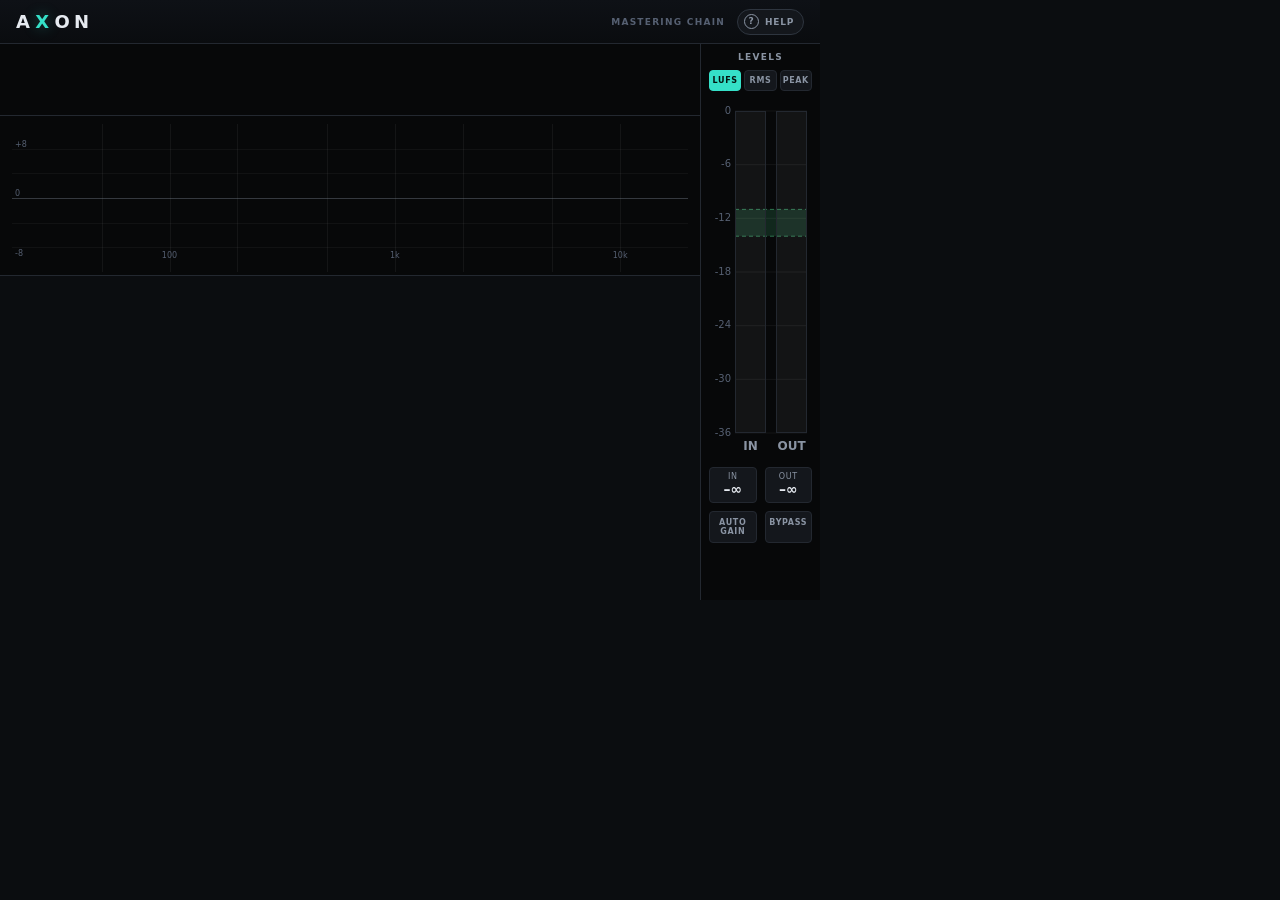
==== commit f507d481: "Add operable module help overlay" ====
--- a/native/clap/ui/index.html
+++ b/native/clap/ui/index.html
@@ -12,7 +12,12 @@
 <div id="app">
   <div id="header">
     <div id="logo">A<span>X</span>ON</div>
-    <div id="header-meta">Mastering Chain</div>
+    <div id="header-actions">
+      <div id="header-meta">Mastering Chain</div>
+      <button id="help-toggle" type="button" aria-label="Show module help" aria-pressed="false" title="Show module help (?)">
+        <span class="help-toggle__mark">?</span><span class="help-toggle__label">HELP</span>
+      </button>
+    </div>
   </div>
   <div id="body-row">
     <div id="main-col">
@@ -46,6 +51,17 @@
       </div>
     </div>
   </div>
+  <div id="help-overlay" aria-hidden="true" aria-live="polite">
+    <div class="help-overlay__scrim"></div>
+    <svg id="help-lines" aria-hidden="true"></svg>
+    <div id="help-overview">
+      <div id="help-eyebrow">MODULE GUIDE</div>
+      <div id="help-name"></div>
+      <div id="help-summary"></div>
+      <div id="help-hint">Choose another module above to keep exploring · controls stay live</div>
+    </div>
+    <div id="help-topics"></div>
+  </div>
 </div>
 
 <!-- Design system (order matters: classic scripts, shared window.AX namespace) -->
--- a/native/clap/ui/index.css
+++ b/native/clap/ui/index.css
@@ -22,6 +22,7 @@
   background: linear-gradient(180deg, #0E1116 0%, #0A0C0F 100%);
   border-bottom: 1px solid var(--border); flex-shrink: 0;
 }
+#header-actions { display: flex; align-items: center; gap: var(--sp-3); }
 #logo {
   font-size: var(--fs-18); font-weight: var(--fw-bold);
   letter-spacing: var(--ls-logo); color: var(--text);
@@ -33,6 +34,22 @@
   letter-spacing: var(--ls-caps); color: var(--text-mute);
   text-transform: uppercase;
 }
+#help-toggle {
+  height: 26px; display: flex; align-items: center; gap: 6px;
+  padding: 0 9px 0 6px; border: 1px solid var(--border-strong);
+  border-radius: var(--r-pill); background: var(--surface); color: var(--text-dim);
+  font: var(--fw-bold) var(--fs-9) var(--font-ui); letter-spacing: var(--ls-label);
+  cursor: pointer; transition: color var(--dur-fast), border-color var(--dur-fast), background var(--dur-fast);
+}
+#help-toggle:hover { color: var(--text); border-color: var(--text-mute); background: var(--surface-hover); }
+#help-toggle:focus-visible { outline: none; box-shadow: var(--ring); }
+.help-toggle__mark {
+  display: grid; place-items: center; width: 15px; height: 15px;
+  border: 1px solid currentColor; border-radius: 50%; font-size: 9px; line-height: 1;
+}
+#help-toggle[aria-pressed="true"] { color: var(--accent); border-color: var(--accent); background: var(--accent-weak); }
+#help-toggle[aria-pressed="true"] .help-toggle__label { font-size: 0; }
+#help-toggle[aria-pressed="true"] .help-toggle__label::after { content: 'DONE'; font-size: var(--fs-9); }
 
 /* ── Body ────────────────────────────────────────────────────────────────*/
 #body-row { display: flex; flex: 1; min-height: 0; }
@@ -97,6 +114,70 @@
 .viz-wrap.is-shown { display: block; }
 .viz-wrap canvas { display: block; }
 
+/* ── Operable module help ───────────────────────────────────────────────*/
+#help-overlay {
+  display: none; position: fixed; inset: 0; width: 820px; height: 600px;
+  z-index: 20; pointer-events: none; color: var(--text);
+}
+body.help-open #help-overlay { display: block; }
+.help-overlay__scrim {
+  position: absolute; left: 0; top: 116px; width: 700px; height: 160px;
+  background: rgba(4, 5, 7, 0.94); border-bottom: 1px solid var(--border-strong);
+  box-shadow: 0 10px 30px rgba(0,0,0,0.35);
+}
+#help-overview {
+  position: absolute; left: var(--sp-5); top: 123px; width: 660px; height: 48px;
+  display: grid; grid-template-columns: auto 1fr auto; grid-template-rows: 16px 24px;
+  column-gap: var(--sp-3); align-items: baseline;
+}
+#help-eyebrow {
+  grid-column: 1; grid-row: 1; color: var(--help-accent, var(--accent));
+  font-size: 8px; font-weight: var(--fw-bold); letter-spacing: var(--ls-caps);
+}
+#help-name {
+  grid-column: 1; grid-row: 2; min-width: 112px;
+  font-size: var(--fs-18); font-weight: var(--fw-semi); letter-spacing: 0.02em;
+}
+#help-summary {
+  grid-column: 2 / 4; grid-row: 2; color: var(--text-dim);
+  font-size: var(--fs-11); line-height: 1.35;
+}
+#help-hint {
+  grid-column: 3; grid-row: 1; color: var(--text-mute);
+  font-size: 8px; letter-spacing: var(--ls-label); text-align: right;
+}
+#help-topics {
+  position: absolute; left: var(--sp-5); top: 177px; width: 660px;
+  display: grid; grid-template-columns: repeat(var(--help-columns, 4), minmax(0, 1fr));
+  gap: var(--sp-3);
+}
+.help-topic {
+  min-height: 72px; padding: 7px 8px 6px;
+  border-top: 2px solid var(--help-accent, var(--accent));
+  background: rgba(20,23,28,0.76); border-radius: 0 0 var(--r-sm) var(--r-sm);
+  box-shadow: var(--shadow-1);
+}
+.help-topic__title {
+  margin-bottom: 4px; color: var(--text); font-size: var(--fs-9);
+  font-weight: var(--fw-bold); letter-spacing: var(--ls-label); text-transform: uppercase;
+}
+.help-topic__body { color: var(--text-dim); font-size: var(--fs-9); line-height: 1.35; }
+#help-lines { position: absolute; inset: 0; width: 820px; height: 600px; overflow: visible; }
+#help-lines path { fill: none; stroke: var(--help-accent, var(--accent)); stroke-width: 1.25; opacity: 0.72; }
+#help-lines circle { fill: var(--help-accent, var(--accent)); }
+.help-target {
+  position: relative; z-index: 1;
+  filter: drop-shadow(0 0 4px var(--help-accent, var(--accent)));
+}
+body.help-open #chain .arrow { opacity: 0.25; }
+body.help-open #chain .ax-card { opacity: 0.58; }
+body.help-open #chain .ax-card:hover,
+body.help-open #chain .ax-card.is-selected { opacity: 1; }
+body.help-open #meter-panel { opacity: 0.28; }
+body.help-open #chain .arrow,
+body.help-open #chain .ax-card,
+body.help-open #meter-panel { transition: opacity var(--dur-med) var(--ease-out); }
+
 /* ── Meter panel ─────────────────────────────────────────────────────────*/
 #meter-panel {
   width: 120px; flex-shrink: 0; background: var(--bg-sunken);
